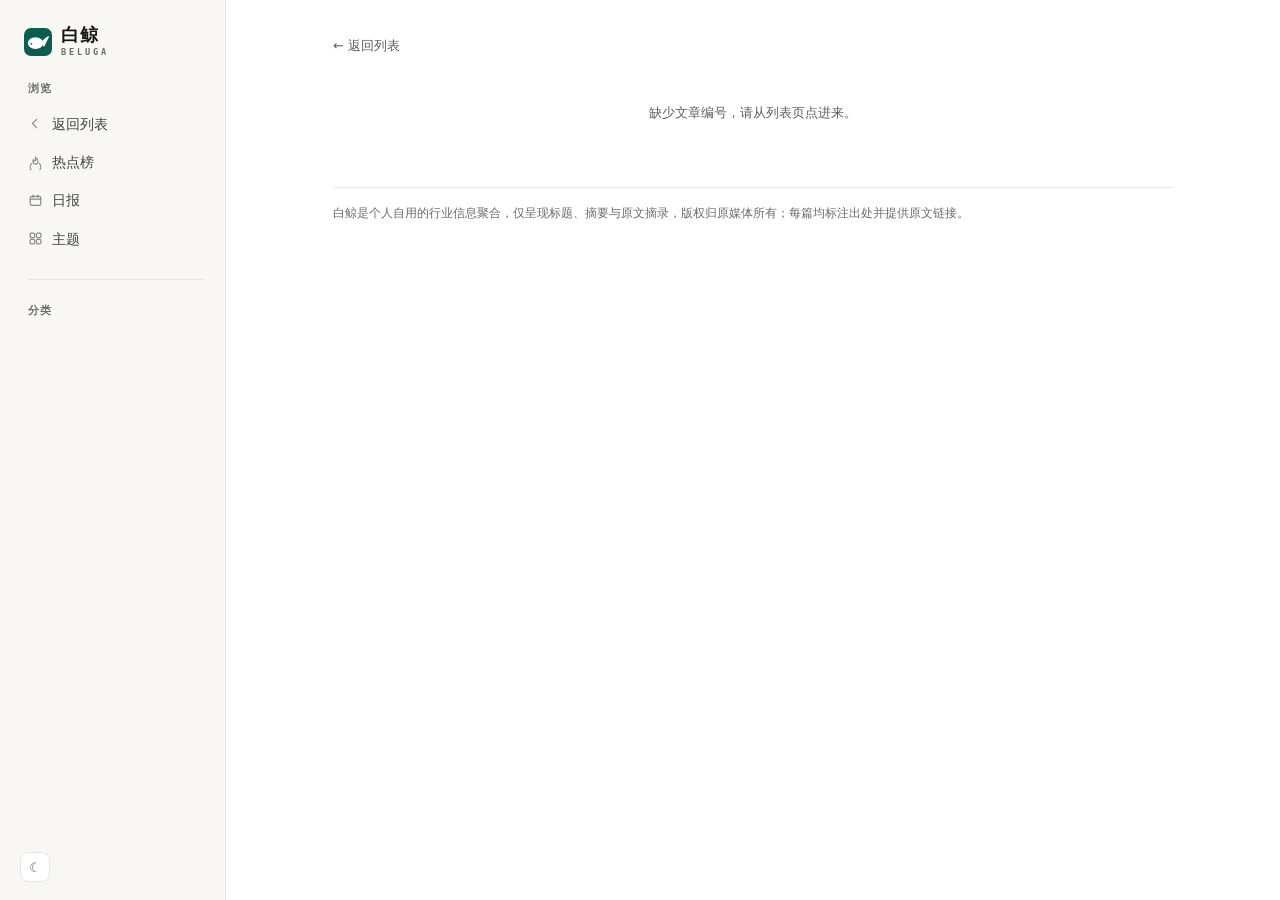
==== article.html @ 9517815a "手机端可读性整修：报头独立成行、正文松一档、修掉假 00:00 - 报头单独一行：logo 30px + 站名 18px、右侧挂定位语与深浅色开关，   整块可点回首页；导航去掉图标后五栏一次排下，不" ====
<!DOCTYPE html>
<html lang="zh-CN">
<head>
<meta charset="utf-8">
<meta name="viewport" content="width=device-width, initial-scale=1">
<meta name="robots" content="noindex, nofollow">
<meta name="color-scheme" content="light dark">
<title>白鲸 · 跨境母婴奶粉情报</title>
<link rel="icon" href="assets/favicon.svg" type="image/svg+xml">
<script>
/* 深色模式必须在样式计算之前定下来。app.js 在 body 末尾才执行，
   放那里会让暗色用户每次刷新都先看一帧白屏。 */
try {
  if (localStorage.getItem("milkradar-theme") === "dark") {
    document.documentElement.dataset.theme = "dark";
  }
} catch (e) {}
</script>
<link rel="stylesheet" href="assets/style.css">
</head>
<body>

<div class="shell">

  <aside class="rail">
    <a class="brand" href="./">
      <img class="mark" src="assets/logo.svg" alt="" width="27" height="27">
      <span class="brand-text">
        <span class="brand-cn">白鲸</span>
        <span class="brand-en">BELUGA</span>
      </span>
      <span class="brand-sub">跨境母婴 · 奶粉情报</span>
    </a>

    <!-- 手机报头右侧的深浅色开关（宽屏下隐藏，桌面用侧栏底部那个） -->
    <button class="icon-btn theme-float" type="button" data-theme-toggle aria-label="切换深浅色" title="切换深浅色">☾</button>

    <div class="rail-group">
      <div class="rail-label">浏览</div>
      <a class="nav-item" href="./">
        <svg viewBox="0 0 20 20" fill="none" stroke="currentColor" stroke-width="1.6" stroke-linecap="round" stroke-linejoin="round"><path d="M11.5 4.5 6 10l5.5 5.5"/></svg>
        返回列表
      </a>
      <a class="nav-item" href="./?view=hot">
        <svg viewBox="0 0 20 20" fill="none" stroke="currentColor" stroke-width="1.6" stroke-linecap="round" stroke-linejoin="round"><path d="M10 2.8s3.4 3 3.4 6a3.4 3.4 0 0 1-6.8 0c0-1.2.5-2.2 1.1-3 0 1.4.7 2.2 1.5 2.2.9 0 1.4-.8 1.4-2 0-1.2-.6-2.4-.6-3.2Z"/><path d="M4.6 11.4a7 7 0 1 0 10.8 0"/></svg>
        热点榜
      </a>
      <a class="nav-item" href="./?view=daily">
        <svg viewBox="0 0 20 20" fill="none" stroke="currentColor" stroke-width="1.6" stroke-linecap="round" stroke-linejoin="round"><rect x="3" y="4.4" width="14" height="12.2" rx="2.2"/><path d="M3 8.2h14M6.8 2.9v2.9M13.2 2.9v2.9"/></svg>
        日报
      </a>
      <a class="nav-item" href="./?view=topics">
        <svg viewBox="0 0 20 20" fill="none" stroke="currentColor" stroke-width="1.6" stroke-linejoin="round"><rect x="2.8" y="2.8" width="6" height="6" rx="1.4"/><rect x="11.2" y="2.8" width="6" height="6" rx="1.4"/><rect x="2.8" y="11.2" width="6" height="6" rx="1.4"/><rect x="11.2" y="11.2" width="6" height="6" rx="1.4"/></svg>
        主题
      </a>
    </div>

    <div class="rail-sep"></div>

    <div class="rail-group">
      <div class="rail-label">分类</div>
      <div class="cat-list" id="cats"></div>
    </div>

    <div class="rail-foot">
      <button class="icon-btn" id="theme-btn" type="button" data-theme-toggle aria-label="切换深浅色" title="切换深浅色">☾</button>
    </div>
  </aside>

  <main class="main">
    <div class="inner">
      <a class="back" href="./">← 返回列表</a>

      <article class="article" id="article" hidden>
        <div class="article-meta" id="a-meta"></div>
        <h1 id="a-title"></h1>
        <p class="article-title-en" id="a-title-en" hidden></p>

        <figure class="hero-img" id="a-hero" hidden>
          <img id="a-hero-img" alt="" referrerpolicy="no-referrer">
          <figcaption id="a-hero-cap"></figcaption>
        </figure>

        <div class="rule"></div>

        <section id="a-ai" hidden>
          <div class="section-label">AI 速览<span class="label-tag" id="a-ai-tag" hidden></span></div>
          <div class="ai-box" id="a-summary"></div>
          <ul class="ai-points" id="a-points" hidden></ul>
        </section>

        <section id="a-body-wrap" hidden>
          <div class="section-label" style="margin-top:26px">原文摘录</div>
          <div class="body-text" id="a-body"></div>
          <p class="body-note" id="a-body-note">以上为原文关键段落摘录，用于快速判断是否值得深读；完整内容请点下方原文按钮。</p>
        </section>

        <section id="a-timeline" hidden>
          <div class="section-label" style="margin-top:26px">事件脉络<span class="label-hint">同一分类的近期进展</span></div>
          <ol class="timeline-list" id="a-timeline-list"></ol>
        </section>

        <section id="a-facts-wrap" hidden>
          <div class="section-label" style="margin-top:26px">原文信息</div>
          <dl class="facts" id="a-facts"></dl>
        </section>

        <div class="rule"></div>

        <div class="origin" id="a-origin-box">
          <div class="origin-text" id="a-origin-text">本站只做聚合与摘要，版权归原媒体所有。</div>
          <a class="btn-primary" id="a-origin" href="#" target="_blank" rel="noopener noreferrer">阅读原文 ↗</a>
        </div>
      </article>

      <p id="status" class="status">正在读取文章…</p>

      <section class="extend" id="related" hidden>
        <div class="section-label">相关阅读</div>
        <div id="related-list"></div>
      </section>

      <section class="extend" id="extend" hidden>
        <div class="section-label" id="extend-label">延伸阅读</div>
        <div class="extend-list" id="extend-list"></div>
      </section>

      <footer class="site-footer">
        <p>白鲸是个人自用的行业信息聚合，仅呈现标题、摘要与原文摘录，版权归原媒体所有；每篇均标注出处并提供原文链接。</p>
      </footer>
    </div>
  </main>
</div>

<script src="assets/feed-data.js"></script>
<script src="assets/article.js"></script>
</body>
</html>
---- assets/style.css ----
/* ============================================================
   白鲸 · BELUGA
   ------------------------------------------------------------
   版式：左侧固定竖栏 + 右侧内容区。内容区自上而下三层——
     状态层（更新时间 / 今日条数 / 信源）
     判断层（一个头条 + 四条要闻，仅精选页）
     记录层（时间脊 + 条目）
   取向：白纸底、无卡片边框、靠留白与字阶做层级，不用阴影堆装饰。
   时间不是装饰，是骨架：左侧 60px 是页边注（日期数字挂在上面，
   每条的时刻挂在每一行），轴心线只提示顺序，同一分钟涌进多条时
   才点一个实心节点——那个点是"事件"，不是圆点阵。
   ============================================================ */

:root {
  --bg: #ffffff;
  --rail: #f8f7f4;
  --surface: #ffffff;
  --surface-2: #f4f2ed;
  --surface-3: #eeece6;
  --ink: #14160f;
  --ink-2: #41453e;
  /* 次级文字也要过 WCAG AA 4.5:1。原来 --muted #83877f 在纸底上只有 3.27、
     --faint #a8aca4 只有 2.06，摘要和时间戳看着"发虚"，是真实的读不清，
     不只是审美问题。这里压深一档，最低 4.72（--faint 在 --surface-2 上）。 */
  --muted: #5c605a;   /* 5.73 : 1 on #f4f2ed */
  --faint: #696d66;   /* 4.72 : 1 on #f4f2ed */
  --line: #e9e6df;
  --line-strong: #d5d1c7;
  --accent: #0e5b4f;
  --accent-ink: #0a463d;
  --accent-soft: #eaf3f0;
  --flag: #b4472f;
  --flag-soft: #fbeeea;
  /* 主题插画的纸底色（与 assets/topic/*.svg 的底色一致），contain 留白靠它衔接 */
  --paper-figure: #f1e8db;

  /* 分类色板：同一明度、同一饱和度区间，逐个看有区分，铺开看是一套。
     用法是「圆点 + 极淡底」，不拿来做大面积填充，否则页面就花了。 */
  --c-brand: #b8873b;      /* 品牌动态 · 琥珀 */
  --c-market: #45597b;     /* 市场数据 · 靛蓝 */
  --c-safety: #b4472f;     /* 质量安全 · 砖红 */
  --c-supply: #6b7c3f;     /* 供应链 · 橄榄 */
  --c-cross: #2f7d7a;      /* 跨境电商 · 青瓷 */
  --c-policy: #6b5b7b;     /* 政策法规 · 紫灰 */
  --c-global: #4a6b8a;     /* 海外动态 · 蓝灰 */
  --c-industry: #7a7f78;   /* 行业动态 · 麻灰 */
  --gold: #b8873b;

  --radius: 12px;
  --radius-sm: 8px;
  --rail-w: 226px;
  /* 840 不是随手挑的：中文摘要 13.5px 时一行约 40 字，超过 40 字眼睛开始漂。
     902px 让每行到了 55 字，读三行就想跳。 */
  --content-w: 840px;
  /* 左侧页边注宽度。日期数字、时刻、轴心线都挂在这一栏里 */
  --gutter: 60px;
  --shadow-sm: 0 1px 2px rgba(20, 22, 15, .05);
  --shadow: 0 1px 2px rgba(20, 22, 15, .05), 0 10px 28px -20px rgba(20, 22, 15, .28);

  --font: "PingFang SC", "Hiragino Sans GB", "Noto Sans SC", "Source Han Sans SC",
    "Microsoft YaHei UI", "Microsoft YaHei", system-ui, -apple-system, "Segoe UI", sans-serif;
  --font-num: ui-monospace, "SF Mono", "JetBrains Mono", Menlo, Consolas, monospace;
}

[data-theme="dark"] {
  --bg: #111413;
  --rail: #141716;
  --surface: #191d1b;
  --surface-2: #1d2220;
  --surface-3: #262b29;
  --ink: #eceee9;
  --ink-2: #c2c6bf;
  --muted: #a3a89f;   /* 7.30 : 1 on #111413，暗底上要更亮才读得清 */
  --faint: #8b908a;   /* 5.44 : 1 on #111413 */
  --line: #2c322f;
  --line-strong: #3f4642;
  --accent: #4fd1b8;
  --accent-ink: #6fe0c9;
  --accent-soft: #16302c;
  --flag: #e0705a;
  --flag-soft: #2e1e1a;
  /* 暗色下统一提亮一档，保持同样的色相识别度 */
  --c-brand: #d9a75f;
  --c-market: #8fa3c2;
  --c-safety: #e0705a;
  --c-supply: #a3b46b;
  --c-cross: #5fb8b2;
  --c-policy: #a294b5;
  --c-global: #7f9cbb;
  --c-industry: #9aa098;
  --gold: #d9a75f;
  --shadow-sm: 0 1px 2px rgba(0, 0, 0, .5);
  --shadow: 0 1px 2px rgba(0, 0, 0, .5), 0 12px 32px -22px rgba(0, 0, 0, .9);
}

* { box-sizing: border-box; }
html { -webkit-text-size-adjust: 100%; scroll-behavior: smooth; }

body {
  margin: 0;
  background: var(--bg);
  color: var(--ink);
  font-family: var(--font);
  font-size: 14px;
  line-height: 1.62;
  -webkit-font-smoothing: antialiased;
}

a { color: inherit; text-decoration: none; }
img, svg { display: block; max-width: 100%; }
button { font: inherit; color: inherit; }
button[hidden], [hidden] { display: none !important; }

::selection { background: var(--accent-soft); }

/* ---------------------------------------------------------- 骨架：左栏 + 内容 */

.shell {
  display: grid;
  grid-template-columns: var(--rail-w) minmax(0, 1fr);
  min-height: 100vh;
}

/* ---------------------------------------------------------- 左栏 */

.rail {
  position: sticky;
  top: 0;
  height: 100vh;
  display: flex;
  flex-direction: column;
  gap: 20px;
  padding: 24px 14px 18px 20px;
  background: var(--rail);
  border-right: 1px solid var(--line);
  overflow-y: auto;
  overscroll-behavior: contain;
}

.rail::-webkit-scrollbar { width: 6px; }
.rail::-webkit-scrollbar-thumb { background: var(--line-strong); border-radius: 3px; }

.brand {
  display: flex;
  align-items: center;
  gap: 9px;
  padding: 2px 4px 2px;
}
.brand .mark { width: 28px; height: 28px; flex: none; }
.brand-text { display: flex; flex-direction: column; line-height: 1.1; min-width: 0; }
/* 中文名用字距 + 字重做区分度，英文名压到极小、字距拉到很大，
   两行一粗一细、一密一疏，比单纯放大字号更像一个标识 */
.brand-cn {
  font-size: 17.5px;
  font-weight: 800;
  letter-spacing: .055em;
  color: var(--ink);
}
.brand-en {
  margin-top: 3px;
  font-size: 8.5px;
  font-weight: 600;
  letter-spacing: .34em;
  text-transform: uppercase;
  color: var(--faint);
  font-family: var(--font-num);
}
/* 只在手机报头上出现的一行定位语，桌面侧栏太窄放不下 */
.brand-sub { display: none; }

.rail-group { display: flex; flex-direction: column; gap: 2px; }
.rail-label {
  font-size: 10.5px;
  letter-spacing: .14em;
  color: var(--faint);
  padding: 0 8px 7px;
  font-weight: 600;
  text-transform: uppercase;
}

/* 导航：选中态不再用"白底盒子 + 阴影"（那是在侧栏里又画了一张卡片），
   改成左侧 2px 主色条 + 文字加深 —— 它长在栏上，不是浮在栏上。 */
.nav-item {
  position: relative;
  display: flex;
  align-items: center;
  gap: 9px;
  padding: 7px 8px;
  border-radius: 7px;
  color: var(--ink-2);
  font-size: 13.8px;
  border: 0;
  cursor: pointer;
  background: none;
  text-align: left;
  width: 100%;
  transition: background .13s, color .13s;
}
.nav-item svg { width: 15px; height: 15px; flex: none; opacity: .6; }
.nav-item:hover { background: var(--surface-3); color: var(--ink); }
.nav-item[aria-current="true"] { background: var(--surface-3); color: var(--ink); font-weight: 600; }
.nav-item[aria-current="true"] svg { opacity: 1; color: var(--accent); }
.nav-item[aria-current="true"]::before {
  content: "";
  position: absolute;
  left: -20px;
  top: 9px;
  bottom: 9px;
  width: 2px;
  border-radius: 2px;
  background: var(--accent);
}
.nav-item .n {
  margin-left: auto;
  font-size: 11px;
  color: var(--faint);
  font-family: var(--font-num);
}

.rail-sep { height: 1px; background: var(--line); margin: 2px 8px; }

/* 分类：名字 + 计数 + 一条按占比伸缩的细条。
   八个数字没有共同量纲，读完不知道今天哪类变多；细条把同一个总数画了八次，
   扫一眼就能看出重心。 */
.cat-list { display: flex; flex-direction: column; gap: 3px; }
.cat-item {
  position: relative;
  display: grid;
  grid-template-columns: minmax(0, 1fr) auto;
  align-items: center;
  padding: 5px 8px 6px;
  border-radius: 6px;
  font-size: 13px;
  color: var(--ink-2);
  background: none;
  border: 0;
  cursor: pointer;
  text-align: left;
  width: 100%;
  transition: background .13s, color .13s;
}
.cat-item:hover { background: var(--surface-3); color: var(--ink); }
.cat-item[aria-current="true"] { color: var(--ink); font-weight: 600; background: var(--surface-2); }
.cat-item[aria-current="true"]::before {
  content: "";
  position: absolute;
  left: 0;
  top: 6px;
  bottom: 6px;
  width: 2px;
  border-radius: 2px;
  background: var(--dot, var(--accent));
}

.cat-row { display: flex; align-items: center; gap: 7px; min-width: 0; }
.cat-dot {
  width: 5px;
  height: 5px;
  border-radius: 50%;
  flex: none;
  background: var(--dot, var(--line-strong));
  opacity: .85;
}
.cat-item .n {
  font-size: 11px;
  color: var(--faint);
  font-family: var(--font-num);
  padding-left: 8px;
}
.cat-bar {
  grid-column: 1 / -1;
  height: 2px;
  margin-top: 5px;
  background: var(--surface-3);
  border-radius: 2px;
  overflow: hidden;
}
.cat-bar i {
  display: block;
  height: 100%;
  background: var(--dot, var(--accent));
  opacity: .62;
  border-radius: 2px;
}

/* 每个分类一个色：八条规则比在 JS 里写内联样式更好维护，
   也保证"同一个分类在主列表、侧栏、标签处永远是同一个颜色" */
.cat-item[data-tag="品牌动态"] { --dot: var(--c-brand); }
.cat-item[data-tag="市场数据"] { --dot: var(--c-market); }
.cat-item[data-tag="质量安全"] { --dot: var(--c-safety); }
.cat-item[data-tag="供应链"]   { --dot: var(--c-supply); }
.cat-item[data-tag="跨境电商"] { --dot: var(--c-cross); }
.cat-item[data-tag="政策法规"] { --dot: var(--c-policy); }
.cat-item[data-tag="海外动态"] { --dot: var(--c-global); }
.cat-item[data-tag="行业动态"] { --dot: var(--c-industry); }

.rail-foot { margin-top: auto; display: flex; flex-direction: column; gap: 8px; padding-top: 12px; }
.rail-stat {
  font-size: 11.5px;
  color: var(--faint);
  line-height: 1.7;
  padding: 0 8px;
}
.rail-stat b { color: var(--ink-2); font-weight: 600; font-family: var(--font-num); }

.icon-btn {
  width: 30px;
  height: 30px;
  display: grid;
  place-items: center;
  border-radius: 8px;
  border: 1px solid var(--line);
  background: var(--surface);
  color: var(--muted);
  cursor: pointer;
  font-size: 13px;
  line-height: 1;
}
.icon-btn:hover { color: var(--ink); border-color: var(--line-strong); }

/* ---------------------------------------------------------- 内容区 */

.main { min-width: 0; padding: 34px 44px 70px; }
.inner { max-width: var(--content-w); margin: 0 auto; }

/* ---------------------------------------------------------- 第一层 · 状态 */

.hd {
  display: flex;
  align-items: flex-end;
  gap: 20px;
  padding-bottom: 18px;
  border-bottom: 1px solid var(--line);
}
.hd-main { min-width: 0; }
.h1 { margin: 0; font-size: 30px; font-weight: 700; letter-spacing: -.01em; line-height: 1.15; }

/* 页头那行小字。原来这里是"跨境奶粉的每一次变动，都在这里"——
   一句口号占了最贵的位置，却没说任何事实。现在是三个可核对的数据。 */
.hd-s {
  margin: 7px 0 0;
  font-size: 12px;
  color: var(--muted);
  display: flex;
  align-items: center;
  gap: 7px;
  flex-wrap: wrap;
}
.hd-s .d { opacity: .4; }
.hd-s .warn { color: var(--flag); }
/* 这个点是"数据在走"，不是报警。用主色，红色留给真正需要警觉的数字 */
.live {
  width: 6px;
  height: 6px;
  border-radius: 50%;
  background: var(--accent);
  flex: none;
  box-shadow: 0 0 0 3px var(--accent-soft);
}

.searchbox {
  margin-left: auto;
  display: flex;
  align-items: center;
  gap: 7px;
  height: 34px;
  padding: 0 11px;
  width: 236px;
  background: var(--surface-2);
  border: 1px solid transparent;
  border-radius: 8px;
  color: var(--muted);
  flex: none;
}
.searchbox:focus-within { background: var(--surface); border-color: var(--line-strong); }
.searchbox svg { width: 15px; height: 15px; flex: none; }
.searchbox input {
  border: 0;
  outline: 0;
  background: none;
  color: var(--ink);
  font-size: 13px;
  width: 100%;
  min-width: 0;
  padding: 0;
}
.searchbox input::placeholder { color: var(--faint); }

/* 四个数：第一屏要回答"今天量多不多、有没有事"，
   这四个数比一句口号有用得多 */
.stats {
  display: grid;
  grid-template-columns: repeat(4, 1fr);
  padding: 16px 0 14px;
  border-bottom: 1px solid var(--line);
}
.st { padding-left: 16px; border-left: 1px solid var(--line); }
.st:first-child { padding-left: 0; border-left: 0; }
.st b {
  display: block;
  font-family: var(--font-num);
  font-size: 23px;
  font-weight: 600;
  letter-spacing: -.02em;
  line-height: 1.1;
}
.st em {
  display: block;
  margin-top: 3px;
  font-style: normal;
  font-size: 11px;
  color: var(--faint);
  letter-spacing: .02em;
}
.st--warn b { color: var(--flag); }

/* ---------------------------------------------------------- 第二层 · 判断 */

.board { margin-top: 26px; }

/* 头条是纯排版：不配图。抓来的图里海报和栏目封面太多，一旦挑错，
   最显眼的位置就成了一块跟全站灰绿纸色打架的彩色牌子。
   没有图，标题就得自己扛住版面——所以它比下面所有标题都大一档。 */
.lead {
  background: var(--surface-2);
  border-radius: var(--radius);
  padding: 26px 28px;
}
/* 暗色下纸块和背景只差几个明度，全靠一条顶部内高光把它托起来，
   否则整块会像浮着的灰雾 */
[data-theme="dark"] .lead { box-shadow: inset 0 1px 0 rgba(255, 255, 255, .055); }
.lead-txt { min-width: 0; }

.kick {
  display: flex;
  align-items: center;
  gap: 6px;
  font-family: var(--font-num);
  font-size: 10.5px;
  letter-spacing: .16em;
  color: var(--accent-ink);
  font-weight: 600;
}
.kick::before { content: ""; width: 14px; height: 1px; background: var(--accent); }

.lead h2 {
  margin: 11px 0 0;
  font-size: 26px;
  line-height: 1.38;
  font-weight: 700;
  letter-spacing: -.01em;
}
.lead h2 a:hover { color: var(--accent-ink); }
.lead p { margin: 10px 0 0; font-size: 13.5px; line-height: 1.75; color: var(--ink-2); }
.lead ul {
  margin: 12px 0 0;
  padding: 0;
  list-style: none;
  display: flex;
  flex-direction: column;
  gap: 5px;
}
.lead li {
  position: relative;
  padding-left: 13px;
  font-size: 12.8px;
  line-height: 1.6;
  color: var(--ink-2);
}
.lead li::before {
  content: "";
  position: absolute;
  left: 1px;
  top: 8px;
  width: 4px;
  height: 4px;
  border-radius: 50%;
  background: var(--accent);
  opacity: .7;
}
.lead-f {
  margin-top: 14px;
  font-size: 11.5px;
  color: var(--faint);
  display: flex;
  gap: 7px;
  align-items: center;
  flex-wrap: wrap;
}
.lead-f .d { opacity: .45; }

/* 四条要闻：一行一条，带 01–04 编号。它们比记录层"重"，
   重的方式不是加框，是把字号、留白、行距拉开 */
.briefs { margin: 0; padding: 0; list-style: none; }
.br {
  display: flex;
  align-items: flex-start;
  gap: 14px;
  padding: 13px 2px;
  border-bottom: 1px solid var(--line);
}
.br-x { min-width: 0; flex: 1; }
.br .no {
  width: 20px;
  flex: none;
  font-family: var(--font-num);
  font-size: 11.5px;
  color: var(--faint);
  padding-top: 3px;
}
.br h3 { margin: 0; font-size: 15px; font-weight: 600; line-height: 1.5; }
.br h3 a:hover { color: var(--accent-ink); }
.br .bm {
  margin-top: 4px;
  font-size: 11.5px;
  color: var(--faint);
  display: flex;
  gap: 7px;
  align-items: center;
  flex-wrap: wrap;
}
.br .bm .d { opacity: .45; }
.br .ht {
  margin-left: auto;
  flex: none;
  font-family: var(--font-num);
  font-size: 11.5px;
  color: var(--muted);
  padding-top: 3px;
}

/* ---------------------------------------------------------- 第三层 · 记录 */

/* 章节头：日期数字挂在左侧页边注上。
   原来"10 月 26 日"整串在右边、左栏空着，才出现 74px 的错位；
   现在左栏从上到下没有空白，那 60px 就成了"悬挂缩进"，不再是对不齐。 */
.day {
  display: grid;
  grid-template-columns: var(--gutter) minmax(0, 1fr);
  align-items: end;
  margin: 44px 0 4px;
}
.day:first-child { margin-top: 30px; }

.day-n { text-align: right; padding-right: 15px; line-height: 1; }
.day-n em {
  display: block;
  font-style: normal;
  font-size: 10px;
  letter-spacing: .1em;
  color: var(--faint);
  margin-bottom: 4px;
}
.day-n b {
  font-family: var(--font-num);
  font-size: 25px;
  font-weight: 600;
  letter-spacing: -.03em;
}
.day-t { display: flex; align-items: baseline; gap: 9px; padding: 0 0 3px 18px; min-width: 0; }
.day-t b { font-size: 14.5px; font-weight: 700; letter-spacing: -.01em; }
.day-t span {
  font-size: 11.5px;
  color: var(--faint);
  font-family: var(--font-num);
  white-space: nowrap;
}
/* 细线从文字拉到版心右边缘，章节头才有"章"的感觉 */
.day-t::after {
  content: "";
  flex: 1;
  height: 1px;
  margin-left: 4px;
  align-self: center;
  background: linear-gradient(90deg, var(--line-strong), var(--line) 50%, transparent);
}

.it { display: grid; grid-template-columns: var(--gutter) minmax(0, 1fr); position: relative; }
/* 轴心线：一条 1px，只提示顺序。不画每行的空心圆点——
   300 条动态配 300 个点，每个点都没有语义，就只剩噪声 */
.it::before {
  content: "";
  position: absolute;
  left: calc(var(--gutter) - 1px);
  top: 0;
  bottom: 0;
  width: 1px;
  background: var(--line-strong);
  opacity: .5;
}
.it:last-child::before { bottom: auto; height: 34px; }

.it-t {
  position: relative;
  text-align: right;
  padding: 19px 15px 0 0;
  font-family: var(--font-num);
  font-size: 12.5px;
  color: var(--muted);
  font-variant-numeric: tabular-nums;
  letter-spacing: -.02em;
}
.it-t small { display: block; font-size: 9.5px; color: var(--faint); letter-spacing: 0; margin-top: 1px; }

/* 同一分钟 ≥2 条：脊上出现一个实心节点。
   它表示"这一刻涌进来一批"，是时间轴上唯一有情报价值的位置 */
.it--batch::after {
  content: "";
  position: absolute;
  left: calc(var(--gutter) - 5px);
  top: 24px;
  width: 7px;
  height: 7px;
  border-radius: 50%;
  background: var(--accent);
  box-shadow: 0 0 0 3px var(--bg);
}
/* 同一批的后继条目：时刻留空、行距收紧，读者自然读成"同一时刻的一组" */
.it--in .it-b { padding-top: 2px; }

.it-b { padding: 16px 0 16px 18px; border-bottom: 1px solid var(--line); }
.it:last-child .it-b { border-bottom: 0; }

.it-h { display: flex; align-items: flex-start; gap: 18px; }
.it-x { min-width: 0; flex: 1; }

.it-m {
  display: flex;
  align-items: center;
  gap: 7px;
  font-size: 11.5px;
  color: var(--faint);
  margin-bottom: 6px;
  min-width: 0;
}
.it-m .src { overflow: hidden; text-overflow: ellipsis; white-space: nowrap; }

.it h3 { margin: 0; font-size: 16.5px; font-weight: 600; line-height: 1.45; letter-spacing: -.005em; }
/* 无图行标题再大一档，让它不至于因为旁边没图而显得单薄 */
.it--txt h3 { font-size: 17.5px; }
.it:hover h3 a { color: var(--accent-ink); }

.it-s {
  margin: 7px 0 0;
  font-size: 13.5px;
  line-height: 1.72;
  color: var(--ink-2);
  max-width: 68ch;
  display: -webkit-box;
  -webkit-line-clamp: 2;
  -webkit-box-orient: vertical;
  overflow: hidden;
}

/* 分类标签：去掉底色，只留一个 5px 圆点 + 灰字。
   彩色元素一屏只允许出现这么多次，多了视线就被平均分配 */
.tag {
  display: inline-flex;
  align-items: center;
  gap: 5px;
  font-size: 11.5px;
  font-weight: 600;
  color: var(--muted);
  white-space: nowrap;
  flex: none;
}
.tag::before {
  content: "";
  width: 5px;
  height: 5px;
  border-radius: 50%;
  background: var(--c, var(--line-strong));
}
.tag[data-tag="品牌动态"] { --c: var(--c-brand); }
.tag[data-tag="市场数据"] { --c: var(--c-market); }
.tag[data-tag="质量安全"] { --c: var(--c-safety); }
.tag[data-tag="供应链"]   { --c: var(--c-supply); }
.tag[data-tag="跨境电商"] { --c: var(--c-cross); }
.tag[data-tag="政策法规"] { --c: var(--c-policy); }
.tag[data-tag="海外动态"] { --c: var(--c-global); }
.tag[data-tag="行业动态"] { --c: var(--c-industry); }

/* 全站只有"质量安全"保留底色。风险必须第一眼被看到，
   这一条不是审美选择，是功能 */
.tag[data-c="warn"] {
  background: var(--flag-soft);
  color: var(--flag);
  height: 18px;
  padding: 0 6px;
  border-radius: 4px;
}
.tag[data-c="warn"]::before { background: var(--flag); }

/* 缩略图 */
.thumb {
  width: 88px;
  height: 64px;
  flex: none;
  border-radius: 6px;
  overflow: hidden;
  background: var(--surface-2);
  outline: 1px solid rgba(20, 22, 15, .07);
}
.thumb img {
  width: 100%;
  height: 100%;
  object-fit: cover;
  filter: saturate(.86) contrast(1.02);
}
.thumb.is-broken { display: none; }

/* ---------------------------------------------------------- 渲染工具 / 延伸阅读卡 */
/* .card 只服务详情页的"延伸阅读"。列表侧已经不用它了——
   一屏 300 张带边框的卡片，排下来像一张网格纸，撑不出层级。 */

.card {
  position: relative;
  display: block;
  background: var(--surface);
  border: 1px solid var(--line);
  border-radius: var(--radius);
  padding: 13px 15px;
  transition: border-color .13s, box-shadow .13s;
}
.card:hover { border-color: var(--line-strong); box-shadow: var(--shadow); }

.card-body { display: flex; gap: 14px; align-items: flex-start; }
.card-main { min-width: 0; flex: 1; }

.card-top {
  display: flex;
  align-items: center;
  gap: 7px;
  margin-bottom: 5px;
  font-size: 11.5px;
  color: var(--muted);
  min-width: 0;
}
.card-tag {
  display: inline-flex;
  align-items: center;
  height: 18px;
  padding: 0 6px;
  border-radius: 5px;
  background: var(--accent-soft);
  color: var(--accent-ink);
  font-size: 11px;
  font-weight: 600;
  flex: none;
}

/* 详情页：主分类实色，辅分类描边。
   一条稿常同时挂"质量安全 + 政策法规"，两个都做淡底小字，读者分不出
   它到底归在哪个栏目；实色只给主分类，层级一眼就能看出来。 */
.card-tag.card-tag--main {
  background: var(--cat, var(--accent));
  color: #fff;
  border: 1px solid transparent;
}
.card-tag--main[data-tag="品牌动态"] { --cat: var(--c-brand); }
.card-tag--main[data-tag="市场数据"] { --cat: var(--c-market); }
.card-tag--main[data-tag="质量安全"] { --cat: var(--c-safety); }
.card-tag--main[data-tag="供应链"]   { --cat: var(--c-supply); }
.card-tag--main[data-tag="跨境电商"] { --cat: var(--c-cross); }
.card-tag--main[data-tag="政策法规"] { --cat: var(--c-policy); }
.card-tag--main[data-tag="海外动态"] { --cat: var(--c-global); }
.card-tag--main[data-tag="行业动态"] { --cat: var(--c-industry); }

.card-tag.card-tag--sub {
  background: transparent;
  color: var(--muted);
  border: 1px solid var(--line-strong);
  font-weight: 500;
}
.card-source { overflow: hidden; text-overflow: ellipsis; white-space: nowrap; }
.card-sep { opacity: .45; }

.card h2 { margin: 0; font-size: 15.5px; font-weight: 600; line-height: 1.5; letter-spacing: -.005em; }
.card:hover h2 { color: var(--accent-ink); }
.card-summary {
  margin: 6px 0 0;
  font-size: 13.4px;
  color: var(--ink-2);
  line-height: 1.62;
  display: -webkit-box;
  -webkit-line-clamp: 3;
  -webkit-box-orient: vertical;
  overflow: hidden;
}

/* 延伸阅读卡 hover 时左侧浮起一条分类色细线。
   :has 选中卡片自带的第一个标签，颜色自然跟着分类走 */
.card::before {
  content: "";
  position: absolute;
  left: -1px;
  top: 14px;
  bottom: 14px;
  width: 2px;
  border-radius: 2px;
  background: var(--accent);
  opacity: 0;
  transition: opacity .16s ease;
}
.card:hover::before { opacity: .55; }
.card:has(.card-tag[data-tag="品牌动态"])::before { background: var(--c-brand); }
.card:has(.card-tag[data-tag="市场数据"])::before { background: var(--c-market); }
.card:has(.card-tag[data-tag="质量安全"])::before { background: var(--c-safety); }
.card:has(.card-tag[data-tag="供应链"])::before   { background: var(--c-supply); }
.card:has(.card-tag[data-tag="跨境电商"])::before { background: var(--c-cross); }
.card:has(.card-tag[data-tag="政策法规"])::before { background: var(--c-policy); }
.card:has(.card-tag[data-tag="海外动态"])::before { background: var(--c-global); }
.card:has(.card-tag[data-tag="行业动态"])::before { background: var(--c-industry); }

/* ---------------------------------------------------------- 热点榜 */

.ranklist { display: flex; flex-direction: column; }
.rank-item {
  display: flex;
  align-items: flex-start;
  gap: 11px;
  padding: 11px 4px;
  border-bottom: 1px solid var(--line);
}
.rank-item:hover .rank-t { color: var(--accent-ink); }
.rank-n {
  width: 27px;
  flex: none;
  font-family: var(--font-num);
  font-size: 16px;
  line-height: 1.38;
  font-weight: 700;
  color: var(--faint);
  padding-top: 1px;
}
.rank-item:nth-child(-n+4) .rank-n { color: var(--flag); }
.rank-main { min-width: 0; flex: 1; }
.rank-t { font-size: 14.2px; font-weight: 500; line-height: 1.55; }
.rank-meta {
  margin-top: 3px;
  font-size: 11.5px;
  color: var(--faint);
  display: flex;
  gap: 7px;
  flex-wrap: wrap;
}
.rank-heat {
  width: 56px;
  flex: none;
  text-align: right;
  font-family: var(--font-num);
  font-size: 12px;
  color: var(--ink-2);
  /* 热度是 2~3 位数，等宽数字才能右对齐成一列 */
  font-variant-numeric: tabular-nums;
}

/* ---------------------------------------------------------- 日报 */

.daily {
  border: 1px solid var(--line);
  border-radius: var(--radius);
  background: var(--surface);
  margin-bottom: 16px;
  overflow: hidden;
}
.daily-head {
  display: flex;
  align-items: center;
  gap: 10px;
  padding: 14px 16px 12px;
  border-bottom: 1px solid var(--line);
}
.daily-date { font-size: 16px; font-weight: 700; }
.daily-week { font-size: 12px; color: var(--faint); }
.daily-cnt { margin-left: auto; font-size: 12px; color: var(--muted); font-family: var(--font-num); }
.daily-body { padding: 13px 16px 16px; }
.daily-kw { display: flex; flex-wrap: wrap; gap: 6px; margin-bottom: 12px; }
.kw {
  font-size: 12px;
  padding: 3px 8px;
  border-radius: 6px;
  background: var(--surface-2);
  color: var(--ink-2);
}
.kw b { color: var(--accent-ink); font-family: var(--font-num); font-weight: 600; margin-left: 4px; }
.daily-cat { display: flex; gap: 12px; flex-wrap: wrap; margin-bottom: 12px; font-size: 12.5px; color: var(--muted); }
.daily-cat span b { color: var(--ink); font-family: var(--font-num); }
.daily-list { margin: 0; padding: 0; list-style: none; display: flex; flex-direction: column; gap: 7px; }
.daily-list li { display: flex; gap: 8px; font-size: 13.4px; line-height: 1.55; }
.daily-list li .at {
  flex: none;
  font-family: var(--font-num);
  font-size: 11.5px;
  color: var(--faint);
  padding-top: 2px;
}
.daily-list li a:hover { color: var(--accent); }
.daily-more { margin-top: 11px; font-size: 12.5px; }
.daily-more a { color: var(--muted); }
.daily-more a:hover { color: var(--accent); }

/* 日报里的分类分布：用分类色标记，比一排灰色文字更容易扫读 */
.daily-cat span[data-tag] { position: relative; padding-left: 9px; }
.daily-cat span[data-tag]::before {
  content: "";
  position: absolute;
  left: 0;
  top: 50%;
  transform: translateY(-50%);
  width: 4px;
  height: 4px;
  border-radius: 50%;
  background: var(--dot, var(--line-strong));
}
.daily-cat span[data-tag="品牌动态"] { --dot: var(--c-brand); }
.daily-cat span[data-tag="市场数据"] { --dot: var(--c-market); }
.daily-cat span[data-tag="质量安全"] { --dot: var(--c-safety); }
.daily-cat span[data-tag="供应链"]   { --dot: var(--c-supply); }
.daily-cat span[data-tag="跨境电商"] { --dot: var(--c-cross); }
.daily-cat span[data-tag="政策法规"] { --dot: var(--c-policy); }
.daily-cat span[data-tag="海外动态"] { --dot: var(--c-global); }
.daily-cat span[data-tag="行业动态"] { --dot: var(--c-industry); }

/* ---------------------------------------------------------- 主题网格 */

.topic-grid {
  display: grid;
  grid-template-columns: repeat(auto-fill, minmax(268px, 1fr));
  gap: 13px;
}
.topic {
  border: 1px solid var(--line);
  border-radius: var(--radius);
  background: var(--surface);
  padding: 14px 15px;
  display: flex;
  flex-direction: column;
  gap: 9px;
  transition: border-color .13s, box-shadow .13s;
}
.topic:hover { border-color: var(--line-strong); box-shadow: var(--shadow); }
.topic-head { display: flex; align-items: baseline; gap: 8px; }
.topic-name { font-size: 15px; font-weight: 700; }
.topic-n { font-size: 11.5px; color: var(--faint); font-family: var(--font-num); }
.topic-go { margin-left: auto; font-size: 11.5px; color: var(--muted); }
.topic ul { margin: 0; padding: 0; list-style: none; display: flex; flex-direction: column; gap: 6px; }
.topic li { font-size: 12.9px; color: var(--ink-2); line-height: 1.5; display: flex; gap: 6px; }
.topic li::before { content: "·"; color: var(--faint); flex: none; }
.topic li:hover { color: var(--ink); }
.topic .topic-desc { font-size: 12px; color: var(--faint); line-height: 1.5; }

/* ---------------------------------------------------------- 状态 / 页脚 */

.status { color: var(--muted); font-size: 12.5px; padding: 18px 0; text-align: center; }
.status code {
  background: var(--surface-2);
  padding: 1px 5px;
  border-radius: 4px;
  font-family: var(--font-num);
  font-size: 12px;
}

.skeleton {
  height: 92px;
  border-radius: var(--radius-sm);
  background: linear-gradient(90deg, var(--surface-2) 25%, var(--surface-3) 37%, var(--surface-2) 63%);
  background-size: 400% 100%;
  animation: shimmer 1.3s ease infinite;
  margin-bottom: 10px;
}
@keyframes shimmer {
  0% { background-position: 100% 50%; }
  100% { background-position: 0 50%; }
}

.more-btn[hidden] { display: none; }
.more-btn {
  display: block;
  width: 100%;
  margin: 22px 0 6px;
  padding: 10px;
  border: 1px solid var(--line);
  border-radius: 8px;
  background: var(--surface);
  color: var(--muted);
  font-size: 13px;
  cursor: pointer;
}
.more-btn:hover { border-color: var(--line-strong); color: var(--ink); }

.site-footer {
  margin-top: 46px;
  padding-top: 16px;
  border-top: 1px solid var(--line);
  color: var(--faint);
  font-size: 11.5px;
  line-height: 1.7;
}
.site-footer p { margin: 0 0 5px; }
.foot-meta { font-family: var(--font-num); font-size: 11px; }

/* ---------------------------------------------------------- 详情页 */

.back {
  display: inline-flex;
  align-items: center;
  gap: 5px;
  font-size: 12.8px;
  color: var(--muted);
  margin-bottom: 16px;
}
.back:hover { color: var(--accent); }

.article { max-width: 728px; }
.article-meta {
  display: flex;
  align-items: center;
  gap: 8px;
  font-size: 12px;
  color: var(--muted);
  flex-wrap: wrap;
  margin-bottom: 11px;
}
.article h1 {
  margin: 0;
  font-size: clamp(23px, 3.1vw, 31px);
  line-height: 1.36;
  letter-spacing: -.015em;
  font-weight: 700;
}
.article-title-en {
  margin: 9px 0 0;
  font-size: 13px;
  color: var(--muted);
  line-height: 1.5;
}

.hero-img {
  margin: 18px 0 0;
  border-radius: var(--radius);
  overflow: hidden;
  border: 1px solid var(--line);
  background: var(--surface-2);
}
.hero-img img { width: 100%; max-height: 380px; object-fit: cover; }
.hero-img figcaption { padding: 7px 10px; font-size: 11.5px; color: var(--faint); border-top: 1px solid var(--line); }

/* 分隔线向右渐隐，比一根等号似的实线更像排版线 */
.rule {
  height: 1px;
  margin: 22px 0;
  background: linear-gradient(90deg, var(--line-strong), var(--line) 42%, transparent);
}

.section-label {
  font-size: 11.5px;
  letter-spacing: .11em;
  color: var(--faint);
  font-weight: 700;
  margin-bottom: 9px;
}

/* 详情页区块之间加一道"实分隔"：原来只靠 .section-label 上的 margin-top，
   长页里 AI 速览、原文摘录、事件脉络、原文信息四块黏在一起，
   滚动时看不出这是一段新内容。用一根细线 + 更大的上间距划开，
   不动字号字重，读起来还是同一篇文章。 */
.article > section + section { margin-top: 30px; }
.article > section + section::before {
  content: "";
  display: block;
  height: 1px;
  background: var(--line);
  margin: 0 0 22px;
}
/* 上面那条分隔已经负责间距，清掉各区块内联的 margin-top */
.article > section + section > .section-label[style] { margin-top: 0 !important; }

.ai-box {
  font-size: 15px;
  line-height: 1.78;
  color: var(--ink);
  background: var(--accent-soft);
  border-left: 3px solid var(--accent);
  border-radius: 0 10px 10px 0;
  padding: 14px 16px;
}
.ai-points { margin: 12px 0 0; padding: 0; list-style: none; display: flex; flex-direction: column; gap: 7px; }
.ai-points li {
  font-size: 14px;
  line-height: 1.6;
  color: var(--ink-2);
  padding-left: 17px;
  position: relative;
}
.ai-points li::before {
  content: "";
  position: absolute;
  left: 3px;
  top: 9px;
  width: 5px;
  height: 5px;
  border-radius: 50%;
  border: 1.5px solid var(--accent);
}

/* 正文：中文长文最怕"糊成一片"。行距 1.88、段距跟着字号走（em 而不是 px），
   这样换字号不会把节奏打乱；字距加一点点，中文小块字才不挤。 */
.body-text { font-size: 15.5px; line-height: 1.88; color: var(--ink-2); letter-spacing: .012em; }
.body-text p { margin: 0 0 1.08em; }
/* 第一段是"读不读下去"的分水岭：提一档字号、颜色压到正文色，
   后面段落维持原样，形成落差但不靠加粗（中文加粗容易糊） */
.body-text p:first-child { color: var(--ink); font-size: 16.4px; line-height: 1.82; }
.body-note { margin: 14px 0 0; font-size: 12px; color: var(--faint); line-height: 1.6; }

.origin {
  display: flex;
  align-items: center;
  gap: 14px;
  padding: 14px 16px;
  border: 1px solid var(--line);
  border-radius: var(--radius);
  background: var(--surface-2);
}
.origin-text { font-size: 12.4px; color: var(--muted); line-height: 1.6; }
.btn-primary {
  flex: none;
  margin-left: auto;
  display: inline-flex;
  align-items: center;
  gap: 5px;
  height: 34px;
  padding: 0 15px;
  border-radius: 8px;
  background: var(--accent);
  color: #fff;
  font-size: 13px;
  font-weight: 600;
  white-space: nowrap;
}
.btn-primary:hover { background: var(--accent-ink); }
[data-theme="dark"] .btn-primary { color: #07120f; }

/* 原文信息表 */
.facts {
  display: grid;
  grid-template-columns: repeat(auto-fit, minmax(150px, 1fr));
  gap: 1px;
  background: var(--line);
  border: 1px solid var(--line);
  border-radius: 10px;
  overflow: hidden;
}
.fact { background: var(--surface); padding: 10px 12px; }
.fact dt { font-size: 11px; color: var(--faint); margin-bottom: 2px; }
.fact dd { margin: 0; font-size: 12.8px; color: var(--ink-2); }

/* 延伸阅读 */
.extend { margin-top: 30px; }
.extend-list { display: flex; flex-direction: column; }
.extend-item {
  display: flex;
  gap: 10px;
  padding: 9px 0;
  border-bottom: 1px solid var(--line);
  font-size: 13.6px;
  line-height: 1.5;
}
.extend-item:hover { color: var(--accent-ink); }
.extend-item .x-src {
  flex: none;
  width: 76px;
  font-size: 11.5px;
  color: var(--faint);
  overflow: hidden;
  text-overflow: ellipsis;
  white-space: nowrap;
}
.extend-item .x-t { min-width: 0; flex: 1; }
.extend-item .x-t small { display: block; color: var(--faint); font-size: 11.5px; margin-top: 2px; }

/* 详情页：AI 归纳标注 / 事件脉络 */

.label-tag {
  display: inline-block;
  margin-left: 8px;
  padding: 1px 7px;
  border-radius: 999px;
  font-size: 10.5px;
  font-weight: 700;
  letter-spacing: .04em;
  color: var(--accent-ink);
  background: var(--accent-soft);
  vertical-align: 1px;
}

.label-hint {
  margin-left: 8px;
  font-size: 11px;
  font-weight: 500;
  letter-spacing: 0;
  color: var(--faint);
}

/* 原文抓不到时的说明：不是报错，是"这条只能给你这些"，语气要平 */
.body-note--muted {
  margin-top: 12px;
  padding: 12px 15px;
  border-left: 2px solid var(--line-strong);
  border-radius: 0 var(--radius-sm) var(--radius-sm) 0;
  background: var(--surface-2);
  color: var(--muted);
  line-height: 1.7;
}

.timeline-list {
  list-style: none;
  margin: 0;
  padding: 0 0 0 4px;
  border-left: 1px solid var(--line);
}

.tl-item {
  position: relative;
  display: grid;
  grid-template-columns: 64px minmax(0, 1fr);
  gap: 1px 12px;
  padding: 9px 0 9px 16px;
}

.tl-item::before {
  content: "";
  position: absolute;
  left: -3.5px;
  top: 15px;
  width: 6px;
  height: 6px;
  border-radius: 50%;
  background: var(--line-strong);
}

.tl-date {
  padding-top: 2px;
  font-size: 11.5px;
  color: var(--faint);
  font-variant-numeric: tabular-nums;
}

.tl-title {
  font-size: 14px;
  line-height: 1.55;
  color: var(--ink-2);
  text-decoration: none;
}

.tl-title:hover { color: var(--accent); }

.tl-src {
  grid-column: 2;
  font-size: 11.5px;
  color: var(--faint);
}

/* 分类主题插画（矢量示意图，非原文配图）
   统一 960×612（1.569:1），线宽用 non-scaling-stroke 锁在 1.5 CSS 像素，
   所以缩到列表缩略图里线依然是一条实线，不会被压没。
   详情页大图按原始比例整体铺，不做任何裁切。 */
.thumb--topic { background: var(--paper-figure); }
.hero-img--topic { background: var(--paper-figure); }
.hero-img--topic img {
  width: 100%;
  height: auto;
  max-height: none;
  aspect-ratio: 960 / 612;
  object-fit: contain;
  opacity: .98;
}

/* 暗色：米白底会变成一块亮斑。不用遮罩压黑（会糊成一片灰），
   而是反相 + 转回色相，把"纸白 + 墨线"直接换成"夜纸 + 浅线"，金线还能留住 */
[data-theme="dark"] .hero-img--topic,
[data-theme="dark"] .thumb--topic { background: #221f1a; }
[data-theme="dark"] .hero-img--topic img,
[data-theme="dark"] .thumb--topic img {
  filter: invert(.92) hue-rotate(180deg) saturate(.7) brightness(.95);
  opacity: .92;
}

/* 卡通位图不能反相——整张会变成负片。暗色下压暗压饱和，保留原配色，
   但要压够，否则米白底在深色页里就是一块亮斑 */
[data-theme="dark"] .thumb--topic img.is-art,
[data-theme="dark"] .thumb img {
  filter: brightness(.6) saturate(.8);
  opacity: .95;
}
[data-theme="dark"] .thumb { outline-color: rgba(255, 255, 255, .08); }

/* ---------------------------------------------------------- 旧结构残留清理 */

/* 上一版的热点榜用 .hotbox / .hot-row / .hot-heat / .srcbadge 这套类名，
   新版已经不再输出。但如果浏览器里还缓存着旧 app.js（或者有人从快照
   打开旧页面），这些节点会因为类名失效而塌成一串内联元素，其中最明显
   的是 .srcbadge —— 它的底色是 JS 内联写上去的，于是页面上出现几个
   带底色的实心小方块，看起来就是"绿色小字/绿块"。这里直接压掉。 */
.hotbox,
.hot-row,
.hot-rank,
.hot-heat,
.hot-tags,
.hot-heat small,
.srcbadge { display: none !important; }

/* ---------------------------------------------------------- 手机 */

@media (max-width: 1000px) {
  .main { padding: 24px 28px 64px; }
  .lead { grid-template-columns: minmax(0, 1fr) 210px; }
}

@media (max-width: 860px) {
  :root { --rail-w: 0px; --gutter: 46px; }

  .shell { grid-template-columns: minmax(0, 1fr); }

  /* 侧栏收成顶部报头。三段竖排：报头 / 导航 / 分类，各占一整行。
     原来报头挤在导航同一行里，375px 下"主题"那格被切掉半截，
     而且站名被压到 15px，完全不像一个报头。 */
  .rail {
    position: sticky;
    top: 0;
    z-index: 40;
    height: auto;
    max-height: none;
    flex-direction: column;
    align-items: stretch;
    gap: 7px;
    padding: 8px 14px 9px;
    border-right: 0;
    border-bottom: 1px solid var(--line);
    background: var(--rail);
    overflow: visible;
  }

  /* 报头：logo 30px + 站名 18px/800 + 英文名，右侧挂一行定位语。
     整块是 <a href="./">，点哪儿都能回首页，高度 42px 够拇指点。 */
  .brand {
    width: 100%;
    gap: 11px;
    min-height: 42px;
    padding: 0 46px 8px 0;
    border-right: 0;
    border-bottom: 1px solid var(--line);
    -webkit-tap-highlight-color: transparent;
  }
  .brand .mark { width: 30px; height: 30px; }
  .brand-cn { font-size: 18px; letter-spacing: .06em; }
  .brand-sub {
    display: block;
    margin-left: auto;
    font-size: 10.5px;
    letter-spacing: .04em;
    color: var(--faint);
    white-space: nowrap;
  }

  /* 两组导航各占一整行，横向滑动，不挤在同一排里 */
  .rail-group { flex-direction: row; gap: 4px; width: 100%; overflow-x: auto; scrollbar-width: none; }
  .rail-group::-webkit-scrollbar { display: none; }
  .rail-label, .rail-sep, .rail-foot { display: none; }
  .cat-list { flex-direction: row; gap: 4px; }

  .nav-item {
    width: auto;
    flex: none;
    white-space: nowrap;
    padding: 7px 11px;
    font-size: 13px;
    border-radius: 6px;
  }
  /* 手机上去掉图标、只留文字：五个栏目加起来比 375px 只多一点点，
     去掉 5 个 14px 图标正好全部装下，不用横滑，也不会把"主题"切半截 */
  .nav-item svg { display: none; }
  .nav-item .n { display: none; }
  /* 桌面用左侧竖条表示"当前在哪一屏"，手机上竖条被隐藏了，
     改成底色——否则四个按钮长得一模一样，看不出当前视图 */
  .nav-item[aria-current="true"] {
    background: var(--accent-soft);
    color: var(--accent-ink);
    font-weight: 600;
  }
  .nav-item[aria-current="true"]::before { display: none; }

  .cat-item {
    display: flex;
    width: auto;
    flex: none;
    white-space: nowrap;
    padding: 5px 10px;
    font-size: 12.6px;
    border-radius: 6px;
    background: var(--surface-3);
  }
  .cat-dot, .cat-bar, .cat-item .n { display: none; }
  .cat-item[aria-current="true"] { background: var(--accent-soft); color: var(--accent-ink); }
  .cat-item[aria-current="true"]::before { display: none; }

  /* 横滑到边缘时右侧被硬切，看着像"少了几个栏目"。导航和分类两行都要渐隐，
     否则读者不知道右边还有内容 */
  .rail-group:first-of-type,
  .cat-list {
    padding-right: 24px;
    -webkit-mask-image: linear-gradient(90deg, #000 0, #000 calc(100% - 28px), transparent 100%);
    mask-image: linear-gradient(90deg, #000 0, #000 calc(100% - 28px), transparent 100%);
  }

  .main { padding: 20px 18px 56px; }

  .hd { flex-wrap: wrap; align-items: flex-start; gap: 12px; padding-bottom: 14px; }
  .h1 { font-size: 24px; }
  .searchbox { width: 100%; margin-left: 0; }

  .stats { grid-template-columns: repeat(2, minmax(0, 1fr)); row-gap: 0; }
  /* 2×2 之后分隔线要重排：左列不要左边框，下面一格补上边线 */
  .st:nth-child(odd) { padding-left: 0; border-left: 0; }
  .st:nth-child(n + 3) { padding-top: 12px; border-top: 1px solid var(--line); }
  .st:nth-child(-n + 2) { padding-bottom: 12px; }
  .st b { font-size: 20px; }

  .lead { padding: 18px 16px; }
  .lead h2 { font-size: 20px; }
  .lead p { font-size: 13px; }

  .br { gap: 10px; padding: 12px 0; }
  .br h3 { font-size: 14.2px; }
  .br .ht { display: none; }

  .day-n b { font-size: 21px; }
  .day-n em { font-size: 9.5px; }
  .day-t { padding-left: 14px; gap: 7px; }
  .day-t b { font-size: 13.5px; }
  .day-t span { font-size: 10.5px; }

  .it-t { font-size: 11.5px; padding: 19px 11px 0 0; }
  .it-t small { display: none; }
  .it-b { padding: 15px 0 15px 14px; }
  .it h3 { font-size: 15.4px; line-height: 1.56; }
  .it--txt h3 { font-size: 16.2px; }
  .it-s { font-size: 13.4px; line-height: 1.74; margin-top: 6px; }
  .it-h { gap: 13px; }
  .thumb { width: 70px; height: 56px; }
  .it--batch::after { left: calc(var(--gutter) - 5px); }

  .origin { flex-direction: column; align-items: stretch; gap: 11px; }
  .origin .btn-primary { margin-left: 0; justify-content: center; }

  /* 手机是主阅读场景。中文正文 16px / 行距 1.95 / 段距 1.2em，
     比桌面更松——窄屏一行只有二十来个字，行距一紧整段就糊成灰块。
     标题也放到 25px，进正文前先有一个明确的"停顿"。 */
  .article h1 { font-size: 25px; line-height: 1.42; letter-spacing: -.01em; }
  .article-title-en { font-size: 12.5px; line-height: 1.6; margin-top: 10px; }

  .body-text { font-size: 16px; line-height: 1.95; letter-spacing: .015em; }
  .body-text p { margin-bottom: 1.2em; }
  .body-text p:first-child { font-size: 16.8px; line-height: 1.9; }

  .ai-box { font-size: 15px; line-height: 1.85; padding: 15px 16px; }
  .ai-points { gap: 10px; margin-top: 13px; }
  .ai-points li { font-size: 14.4px; line-height: 1.72; }
  .body-note { font-size: 12.4px; line-height: 1.7; }

  /* 区块之间的实分隔在手机上拉开一点，滚动时才看得出换了章节 */
  .article > section + section { margin-top: 34px; }
  .article > section + section::before { margin-bottom: 24px; }
  .section-label { margin-bottom: 11px; }
  .hero-img img { max-height: 220px; }

  /* 原文信息表在窄屏改成两列，四列会挤成一团 */
  .facts { grid-template-columns: repeat(2, minmax(0, 1fr)) !important; }
}

@media (max-width: 640px) {
  .tl-item { grid-template-columns: 1fr; gap: 3px; }
  .tl-date { padding-top: 0; }
  .tl-src { grid-column: 1; }
}

/* 打印：只要正文 */
@media print {
  .rail, .briefs, .thumb, .origin, .more-btn, .searchbox, .stats { display: none !important; }
  .shell { display: block; }
  body { font-size: 12pt; }
}

/* ============================================================
   窄屏深浅色开关
   ------------------------------------------------------------
   原来挂在右下角当悬浮球，滚动时会压在摘要和缩略图上。
   现在收进手机报头的右上角：和报头同一行，位置固定、不遮内容，
   而且和"点站名回首页"分处两端，误触概率更低。
   ============================================================ */
.theme-float { display: none; }

@media (max-width: 860px) {
  .theme-float {
    display: grid;
    place-items: center;
    position: absolute;
    top: 12px;
    right: 14px;
    width: 32px;
    height: 32px;
    border-radius: 8px;
    background: transparent;
    color: var(--muted);
    border: 1px solid var(--line-strong);
    font-size: 14px;
    line-height: 1;
    -webkit-tap-highlight-color: transparent;
  }
  .theme-float:active { transform: scale(.94); }
}
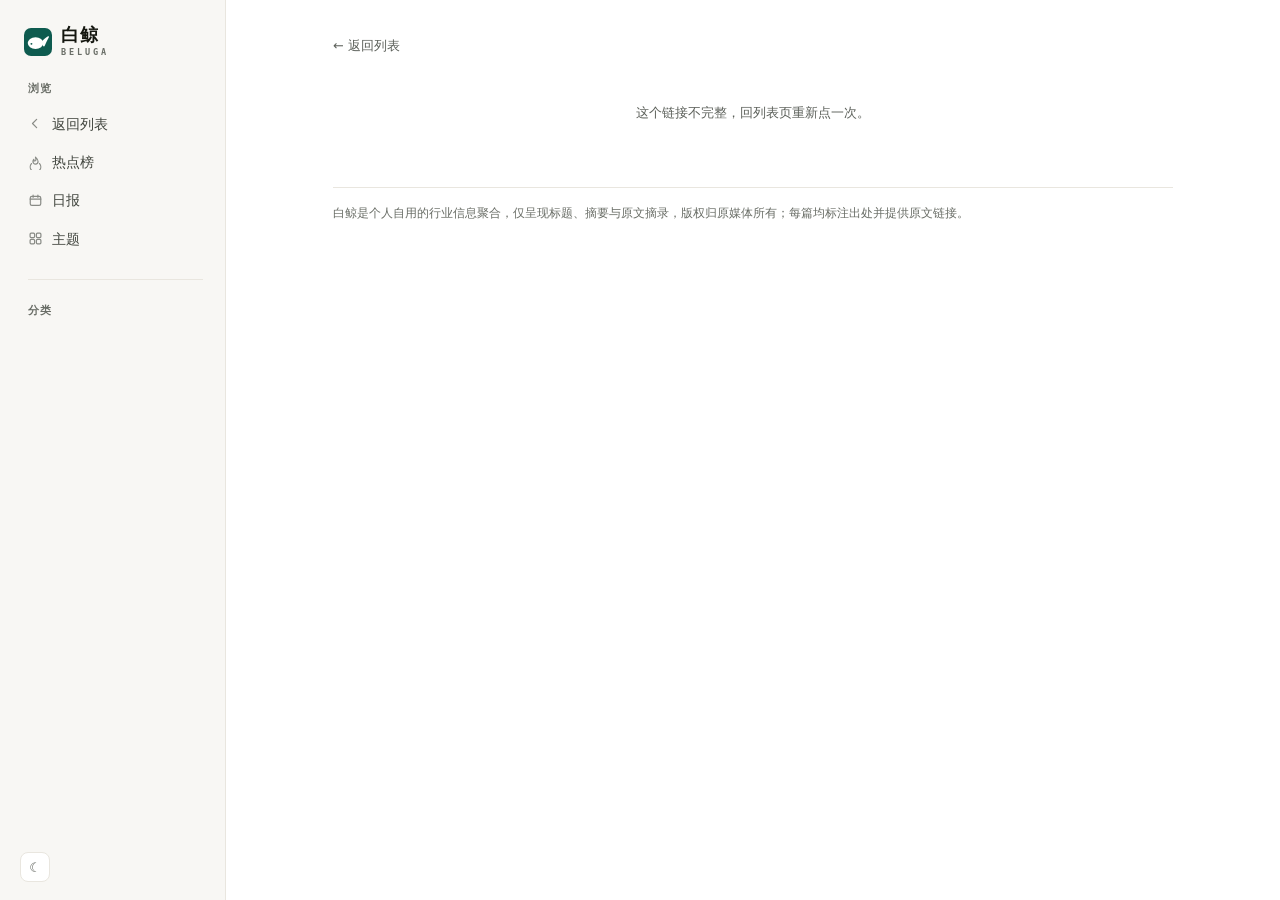
==== commit 11106818: "页面只留读者看得懂的信息 - 删掉首屏四格统计（风险提示/近24小时/政策法规/覆盖信源）：三个数与状态行重复，   剩下一个读者猜不出含义；顺带解决筛选后数字不跟随筛选的矛盾 - 页脚去掉"保留最近" ====
--- a/article.html
+++ b/article.html
@@ -108,7 +108,7 @@
         <div class="rule"></div>
 
         <div class="origin" id="a-origin-box">
-          <div class="origin-text" id="a-origin-text">本站只做聚合与摘要，版权归原媒体所有。</div>
+          <div class="origin-text" id="a-origin-text">出处 · 原媒体</div>
           <a class="btn-primary" id="a-origin" href="#" target="_blank" rel="noopener noreferrer">阅读原文 ↗</a>
         </div>
       </article>
--- a/assets/style.css
+++ b/assets/style.css
@@ -386,34 +386,6 @@
 }
 .searchbox input::placeholder { color: var(--faint); }
 
-/* 四个数：第一屏要回答"今天量多不多、有没有事"，
-   这四个数比一句口号有用得多 */
-.stats {
-  display: grid;
-  grid-template-columns: repeat(4, 1fr);
-  padding: 16px 0 14px;
-  border-bottom: 1px solid var(--line);
-}
-.st { padding-left: 16px; border-left: 1px solid var(--line); }
-.st:first-child { padding-left: 0; border-left: 0; }
-.st b {
-  display: block;
-  font-family: var(--font-num);
-  font-size: 23px;
-  font-weight: 600;
-  letter-spacing: -.02em;
-  line-height: 1.1;
-}
-.st em {
-  display: block;
-  margin-top: 3px;
-  font-style: normal;
-  font-size: 11px;
-  color: var(--faint);
-  letter-spacing: .02em;
-}
-.st--warn b { color: var(--flag); }
-
 /* ---------------------------------------------------------- 第二层 · 判断 */
 
 .board { margin-top: 26px; }
@@ -601,6 +573,15 @@
   letter-spacing: -.02em;
 }
 .it-t small { display: block; font-size: 9.5px; color: var(--faint); letter-spacing: 0; margin-top: 1px; }
+/* 源只给日期、没有时刻：时间位写"仅日期"（小字灰调），不再印 "--:--"。
+   读者看到横杠只会以为数据坏了，看到"仅日期"才明白是这家源本身如此。 */
+.it-t-od {
+  display: inline-block;
+  font-size: 10px;
+  letter-spacing: 0;
+  color: var(--faint);
+  white-space: nowrap;
+}
 
 /* 同一分钟 ≥2 条：脊上出现一个实心节点。
    它表示"这一刻涌进来一批"，是时间轴上唯一有情报价值的位置 */
@@ -998,7 +979,6 @@
   line-height: 1.7;
 }
 .site-footer p { margin: 0 0 5px; }
-.foot-meta { font-family: var(--font-num); font-size: 11px; }
 
 /* ---------------------------------------------------------- 详情页 */
 
@@ -1084,6 +1064,9 @@
   border-left: 3px solid var(--accent);
   border-radius: 0 10px 10px 0;
   padding: 14px 16px;
+  /* 中文正文的习惯：首行空两格。不缩进时首行与盒子左边框齐平，
+     整段像一段被切出来的引文，读起来更吃力。 */
+  text-indent: 2em;
 }
 .ai-points { margin: 12px 0 0; padding: 0; list-style: none; display: flex; flex-direction: column; gap: 7px; }
 .ai-points li {
@@ -1107,7 +1090,7 @@
 /* 正文：中文长文最怕"糊成一片"。行距 1.88、段距跟着字号走（em 而不是 px），
    这样换字号不会把节奏打乱；字距加一点点，中文小块字才不挤。 */
 .body-text { font-size: 15.5px; line-height: 1.88; color: var(--ink-2); letter-spacing: .012em; }
-.body-text p { margin: 0 0 1.08em; }
+.body-text p { margin: 0 0 1.08em; text-indent: 2em; }
 /* 第一段是"读不读下去"的分水岭：提一档字号、颜色压到正文色，
    后面段落维持原样，形成落差但不靠加粗（中文加粗容易糊） */
 .body-text p:first-child { color: var(--ink); font-size: 16.4px; line-height: 1.82; }
@@ -1419,13 +1402,6 @@
   .h1 { font-size: 24px; }
   .searchbox { width: 100%; margin-left: 0; }
 
-  .stats { grid-template-columns: repeat(2, minmax(0, 1fr)); row-gap: 0; }
-  /* 2×2 之后分隔线要重排：左列不要左边框，下面一格补上边线 */
-  .st:nth-child(odd) { padding-left: 0; border-left: 0; }
-  .st:nth-child(n + 3) { padding-top: 12px; border-top: 1px solid var(--line); }
-  .st:nth-child(-n + 2) { padding-bottom: 12px; }
-  .st b { font-size: 20px; }
-
   .lead { padding: 18px 16px; }
   .lead h2 { font-size: 20px; }
   .lead p { font-size: 13px; }
@@ -1486,7 +1462,7 @@
 
 /* 打印：只要正文 */
 @media print {
-  .rail, .briefs, .thumb, .origin, .more-btn, .searchbox, .stats { display: none !important; }
+  .rail, .briefs, .thumb, .origin, .more-btn, .searchbox { display: none !important; }
   .shell { display: block; }
   body { font-size: 12pt; }
 }
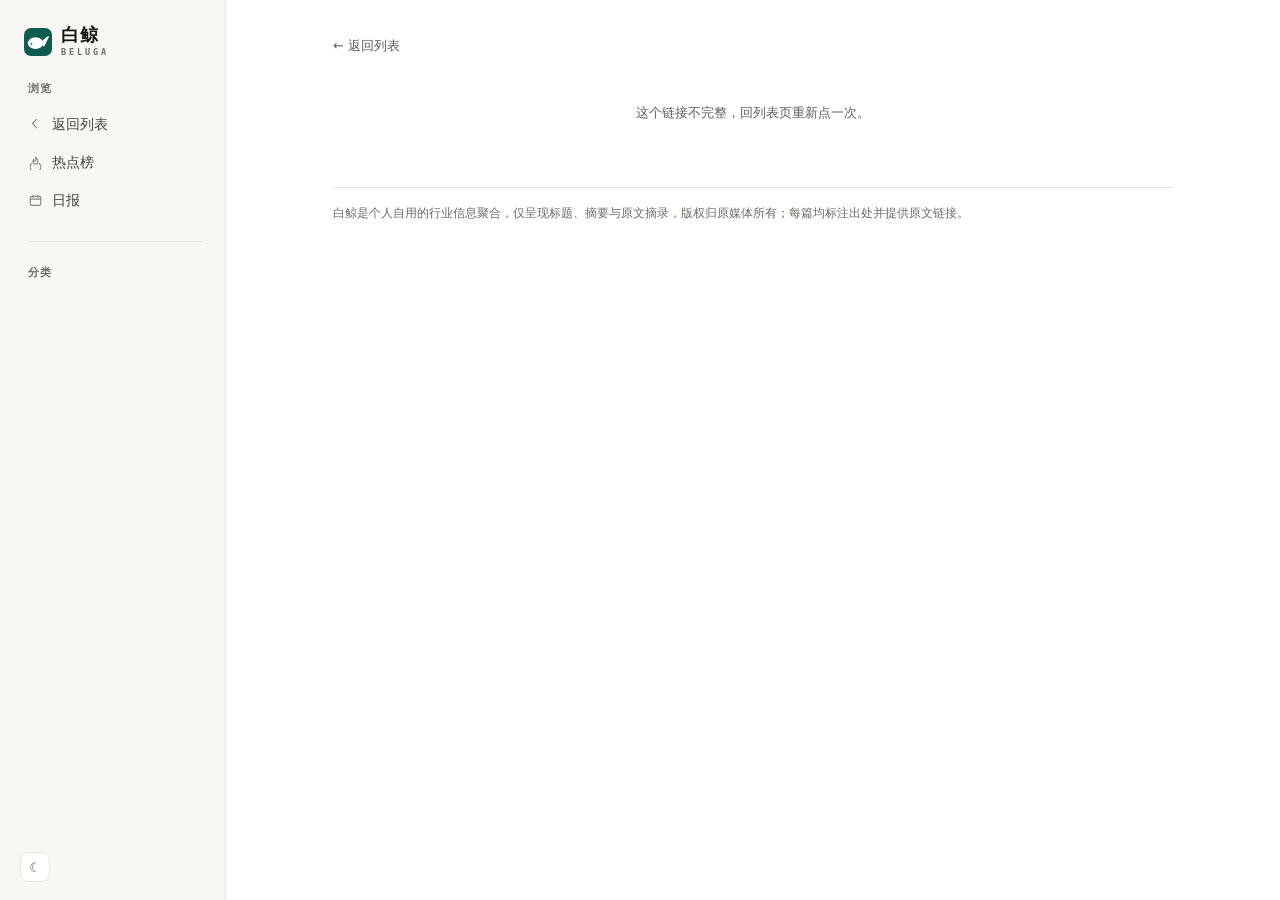
==== commit c4a25bf2: "分类只留在需要翻找的地方，删掉「主题」栏目 - 精选：头条与要闻的元信息去掉栏目名（只留来源、时间、N 篇报道）。   栏目是抓取侧按词打出来的，粗且会漂——「蒙牛终止与姆巴佩合作」被打成   政策法" ====
--- a/article.html
+++ b/article.html
@@ -48,10 +48,6 @@
       <a class="nav-item" href="./?view=daily">
         <svg viewBox="0 0 20 20" fill="none" stroke="currentColor" stroke-width="1.6" stroke-linecap="round" stroke-linejoin="round"><rect x="3" y="4.4" width="14" height="12.2" rx="2.2"/><path d="M3 8.2h14M6.8 2.9v2.9M13.2 2.9v2.9"/></svg>
         日报
-      </a>
-      <a class="nav-item" href="./?view=topics">
-        <svg viewBox="0 0 20 20" fill="none" stroke="currentColor" stroke-width="1.6" stroke-linejoin="round"><rect x="2.8" y="2.8" width="6" height="6" rx="1.4"/><rect x="11.2" y="2.8" width="6" height="6" rx="1.4"/><rect x="2.8" y="11.2" width="6" height="6" rx="1.4"/><rect x="11.2" y="11.2" width="6" height="6" rx="1.4"/></svg>
-        主题
       </a>
     </div>
 
--- a/assets/style.css
+++ b/assets/style.css
@@ -169,6 +169,8 @@
 .brand-sub { display: none; }
 
 .rail-group { display: flex; flex-direction: column; gap: 2px; }
+/* flex 会盖住 hidden 属性，得显式收一次：精选视图要把"分类"整块藏掉 */
+.rail-group[hidden] { display: none; }
 .rail-label {
   font-size: 10.5px;
   letter-spacing: .14em;
@@ -386,6 +388,9 @@
 }
 .searchbox input::placeholder { color: var(--faint); }
 
+/* 手机上用的搜索开关，桌面端常驻搜索框，这枚按钮不出现 */
+.search-mini { display: none; }
+
 /* ---------------------------------------------------------- 第二层 · 判断 */
 
 .board { margin-top: 26px; }
@@ -500,6 +505,67 @@
   color: var(--muted);
   padding-top: 3px;
 }
+
+/* 精选页开头那句话：21 篇报道归成 13 件事。
+   全站唯一会提"重复"的地方，所以给它一点存在感——左侧一道竖线，
+   读起来像编者按，不像又一行统计数字。 */
+.pick-sum {
+  margin: 0 0 14px;
+  padding: 2px 0 2px 12px;
+  border-left: 2px solid var(--line-strong);
+  font-size: 12.5px;
+  line-height: 1.75;
+  color: var(--muted);
+}
+
+/* 精选的清单：一行一条，不编号也不给热度——它比要闻"轻"，
+   要闻是要读的，这里是可以略过的。标题比记录层大一点，
+   因为精选里每一条都是挑出来的，不该跟流水账一个字号。 */
+.picks { margin-top: 26px; }
+/* 不分板块之后，清单直接接在头条下面，靠这条细线断开两段：
+   上面是要读的一条，下面是"今天还有这几件"。 */
+.picks--flat { border-top: 1px solid var(--line); padding-top: 4px; }
+.pick-list { margin: 0; padding: 0; list-style: none; }
+.pk { padding: 14px 0; border-bottom: 1px solid var(--line); }
+.pk:last-child { border-bottom: 0; }
+.pk h3 { margin: 0; font-size: 15px; font-weight: 600; line-height: 1.55; }
+.pk h3 a:hover { color: var(--accent-ink); }
+/* 一句话摘要：精选能直接读，全部动态那边是标题流水。
+   这是两页"点开不一样"的关键，别撤掉。 */
+.pk-sum {
+  margin: 5px 0 0;
+  font-size: 13px;
+  line-height: 1.7;
+  color: var(--muted);
+}
+.pk .pm {
+  margin-top: 6px;
+  font-size: 11.5px;
+  color: var(--faint);
+  display: flex;
+  gap: 7px;
+  align-items: center;
+  flex-wrap: wrap;
+}
+.pk .pm .d { opacity: .45; }
+
+/* 精选到这儿就结束了，得有一条明显的路通向完整列表，
+   否则读者会以为"精选只有这些"。 */
+.to-all {
+  display: block;
+  width: 100%;
+  margin: 22px 0 4px;
+  padding: 12px 14px;
+  border: 1px solid var(--line-strong);
+  border-radius: var(--radius);
+  background: none;
+  color: var(--ink-2);
+  font-family: inherit;
+  font-size: 13px;
+  cursor: pointer;
+  transition: border-color .18s, color .18s;
+}
+.to-all:hover { border-color: var(--accent); color: var(--accent-ink); }
 
 /* ---------------------------------------------------------- 第三层 · 记录 */
 
@@ -573,12 +639,11 @@
   letter-spacing: -.02em;
 }
 .it-t small { display: block; font-size: 9.5px; color: var(--faint); letter-spacing: 0; margin-top: 1px; }
-/* 源只给日期、没有时刻：时间位写"仅日期"（小字灰调），不再印 "--:--"。
-   读者看到横杠只会以为数据坏了，看到"仅日期"才明白是这家源本身如此。 */
-.it-t-od {
-  display: inline-block;
-  font-size: 10px;
-  letter-spacing: 0;
+/* 只知道哪一天（源没给时刻）：时间位写 "10-27"。
+   字比时刻略小、颜色略淡，不用一行说明去解释"为什么没有时分"。 */
+.it-t--day {
+  font-size: 11px;
+  letter-spacing: -.03em;
   color: var(--faint);
   white-space: nowrap;
 }
@@ -865,8 +930,6 @@
   color: var(--ink-2);
 }
 .kw b { color: var(--accent-ink); font-family: var(--font-num); font-weight: 600; margin-left: 4px; }
-.daily-cat { display: flex; gap: 12px; flex-wrap: wrap; margin-bottom: 12px; font-size: 12.5px; color: var(--muted); }
-.daily-cat span b { color: var(--ink); font-family: var(--font-num); }
 .daily-list { margin: 0; padding: 0; list-style: none; display: flex; flex-direction: column; gap: 7px; }
 .daily-list li { display: flex; gap: 8px; font-size: 13.4px; line-height: 1.55; }
 .daily-list li .at {
@@ -880,56 +943,6 @@
 .daily-more { margin-top: 11px; font-size: 12.5px; }
 .daily-more a { color: var(--muted); }
 .daily-more a:hover { color: var(--accent); }
-
-/* 日报里的分类分布：用分类色标记，比一排灰色文字更容易扫读 */
-.daily-cat span[data-tag] { position: relative; padding-left: 9px; }
-.daily-cat span[data-tag]::before {
-  content: "";
-  position: absolute;
-  left: 0;
-  top: 50%;
-  transform: translateY(-50%);
-  width: 4px;
-  height: 4px;
-  border-radius: 50%;
-  background: var(--dot, var(--line-strong));
-}
-.daily-cat span[data-tag="品牌动态"] { --dot: var(--c-brand); }
-.daily-cat span[data-tag="市场数据"] { --dot: var(--c-market); }
-.daily-cat span[data-tag="质量安全"] { --dot: var(--c-safety); }
-.daily-cat span[data-tag="供应链"]   { --dot: var(--c-supply); }
-.daily-cat span[data-tag="跨境电商"] { --dot: var(--c-cross); }
-.daily-cat span[data-tag="政策法规"] { --dot: var(--c-policy); }
-.daily-cat span[data-tag="海外动态"] { --dot: var(--c-global); }
-.daily-cat span[data-tag="行业动态"] { --dot: var(--c-industry); }
-
-/* ---------------------------------------------------------- 主题网格 */
-
-.topic-grid {
-  display: grid;
-  grid-template-columns: repeat(auto-fill, minmax(268px, 1fr));
-  gap: 13px;
-}
-.topic {
-  border: 1px solid var(--line);
-  border-radius: var(--radius);
-  background: var(--surface);
-  padding: 14px 15px;
-  display: flex;
-  flex-direction: column;
-  gap: 9px;
-  transition: border-color .13s, box-shadow .13s;
-}
-.topic:hover { border-color: var(--line-strong); box-shadow: var(--shadow); }
-.topic-head { display: flex; align-items: baseline; gap: 8px; }
-.topic-name { font-size: 15px; font-weight: 700; }
-.topic-n { font-size: 11.5px; color: var(--faint); font-family: var(--font-num); }
-.topic-go { margin-left: auto; font-size: 11.5px; color: var(--muted); }
-.topic ul { margin: 0; padding: 0; list-style: none; display: flex; flex-direction: column; gap: 6px; }
-.topic li { font-size: 12.9px; color: var(--ink-2); line-height: 1.5; display: flex; gap: 6px; }
-.topic li::before { content: "·"; color: var(--faint); flex: none; }
-.topic li:hover { color: var(--ink); }
-.topic .topic-desc { font-size: 12px; color: var(--faint); line-height: 1.5; }
 
 /* ---------------------------------------------------------- 状态 / 页脚 */
 
@@ -1303,7 +1316,11 @@
 @media (max-width: 860px) {
   :root { --rail-w: 0px; --gutter: 46px; }
 
-  .shell { grid-template-columns: minmax(0, 1fr); }
+  /* 单列两行。align-content 必须改成 start：默认 stretch 会把 auto 行
+     拉伸填满 min-height:100vh，精选只有几件事时整行空白被塞进报头里，
+     报头撑到半屏高，正文被挤出首屏。桌面端两列要靠 stretch 撑满侧栏，
+     这里单列反而不需要。 */
+  .shell { grid-template-columns: minmax(0, 1fr); align-content: start; }
 
   /* 侧栏收成顶部报头。三段竖排：报头 / 导航 / 分类，各占一整行。
      原来报头挤在导航同一行里，375px 下"主题"那格被切掉半截，
@@ -1398,9 +1415,33 @@
 
   .main { padding: 20px 18px 56px; }
 
-  .hd { flex-wrap: wrap; align-items: flex-start; gap: 12px; padding-bottom: 14px; }
-  .h1 { font-size: 24px; }
-  .searchbox { width: 100%; margin-left: 0; }
+  .hd { position: relative; flex-wrap: wrap; align-items: flex-start; gap: 12px; padding-bottom: 12px; }
+  .h1 { font-size: 21px; padding-right: 44px; }
+
+  /* 搜索框默认收起，只留右上角一枚放大镜。
+     展开时它自己占一整行回来，标题和状态行不用让位。 */
+  .search-mini {
+    display: inline-flex;
+    align-items: center;
+    justify-content: center;
+    position: absolute;
+    top: 0;
+    right: 0;
+    width: 34px;
+    height: 34px;
+    padding: 0;
+    border: 1px solid var(--line-strong);
+    border-radius: 8px;
+    background: transparent;
+    color: var(--muted);
+    -webkit-tap-highlight-color: transparent;
+  }
+  .search-mini svg { width: 16px; height: 16px; }
+  .search-mini:active { transform: scale(.94); }
+  .hd.is-searching .search-mini { color: var(--ink); border-color: var(--accent); }
+
+  .searchbox { display: none; width: 100%; margin-left: 0; }
+  .hd.is-searching .searchbox { display: flex; }
 
   .lead { padding: 18px 16px; }
   .lead h2 { font-size: 20px; }
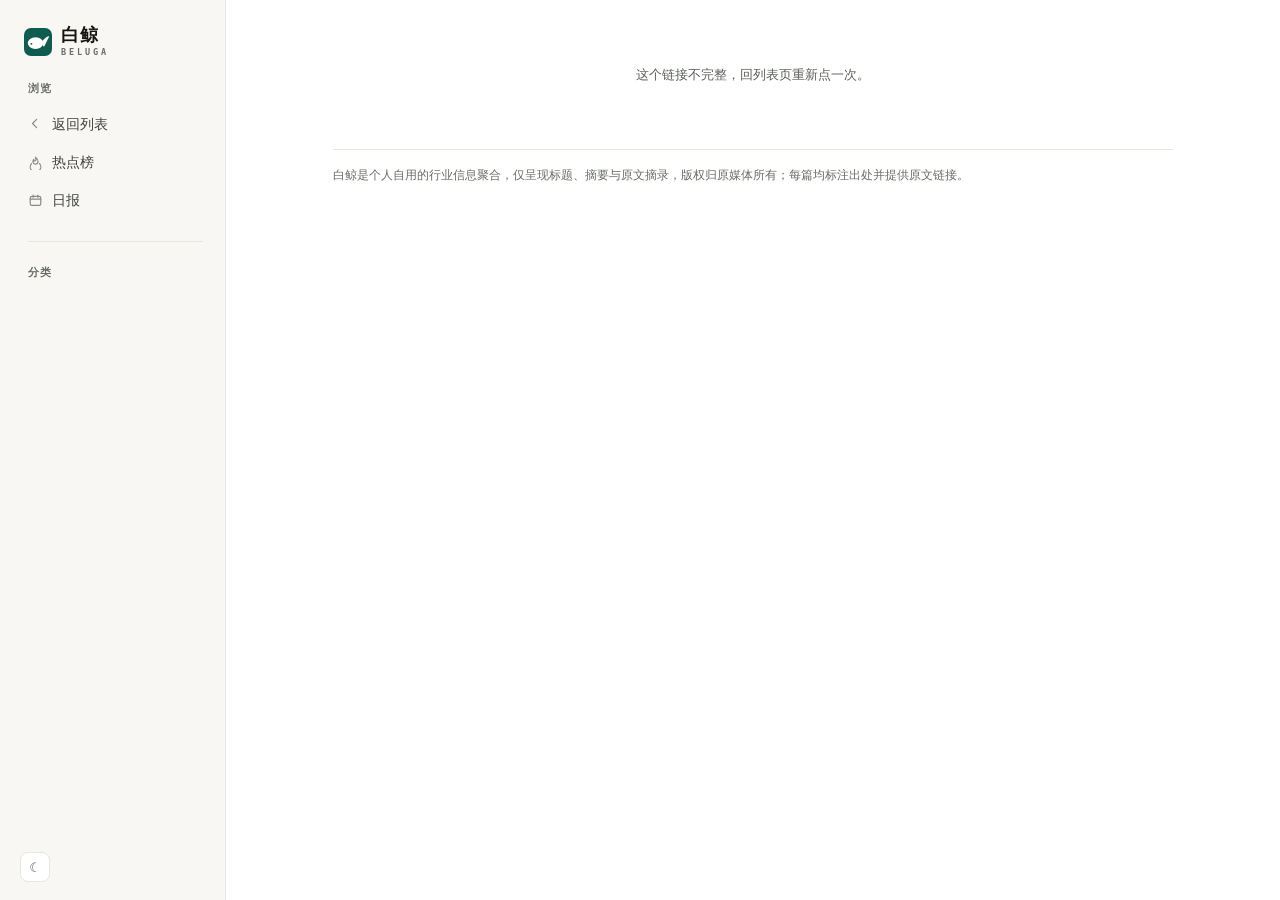
==== commit 6bf912de: "按设计评审整改：恢复主题入口；删重复返回链接；触控热区外扩；整卡可点；宽屏收框" ====
--- a/article.html
+++ b/article.html
@@ -1,134 +1,132 @@
-<!DOCTYPE html>
-<html lang="zh-CN">
-<head>
-<meta charset="utf-8">
-<meta name="viewport" content="width=device-width, initial-scale=1">
-<meta name="robots" content="noindex, nofollow">
-<meta name="color-scheme" content="light dark">
-<title>白鲸 · 跨境母婴奶粉情报</title>
-<link rel="icon" href="assets/favicon.svg" type="image/svg+xml">
-<script>
-/* 深色模式必须在样式计算之前定下来。app.js 在 body 末尾才执行，
-   放那里会让暗色用户每次刷新都先看一帧白屏。 */
-try {
-  if (localStorage.getItem("milkradar-theme") === "dark") {
-    document.documentElement.dataset.theme = "dark";
-  }
-} catch (e) {}
-</script>
-<link rel="stylesheet" href="assets/style.css">
-</head>
-<body>
-
-<div class="shell">
-
-  <aside class="rail">
-    <a class="brand" href="./">
-      <img class="mark" src="assets/logo.svg" alt="" width="27" height="27">
-      <span class="brand-text">
-        <span class="brand-cn">白鲸</span>
-        <span class="brand-en">BELUGA</span>
-      </span>
-      <span class="brand-sub">跨境母婴 · 奶粉情报</span>
-    </a>
-
-    <!-- 手机报头右侧的深浅色开关（宽屏下隐藏，桌面用侧栏底部那个） -->
-    <button class="icon-btn theme-float" type="button" data-theme-toggle aria-label="切换深浅色" title="切换深浅色">☾</button>
-
-    <div class="rail-group">
-      <div class="rail-label">浏览</div>
-      <a class="nav-item" href="./">
-        <svg viewBox="0 0 20 20" fill="none" stroke="currentColor" stroke-width="1.6" stroke-linecap="round" stroke-linejoin="round"><path d="M11.5 4.5 6 10l5.5 5.5"/></svg>
-        返回列表
-      </a>
-      <a class="nav-item" href="./?view=hot">
-        <svg viewBox="0 0 20 20" fill="none" stroke="currentColor" stroke-width="1.6" stroke-linecap="round" stroke-linejoin="round"><path d="M10 2.8s3.4 3 3.4 6a3.4 3.4 0 0 1-6.8 0c0-1.2.5-2.2 1.1-3 0 1.4.7 2.2 1.5 2.2.9 0 1.4-.8 1.4-2 0-1.2-.6-2.4-.6-3.2Z"/><path d="M4.6 11.4a7 7 0 1 0 10.8 0"/></svg>
-        热点榜
-      </a>
-      <a class="nav-item" href="./?view=daily">
-        <svg viewBox="0 0 20 20" fill="none" stroke="currentColor" stroke-width="1.6" stroke-linecap="round" stroke-linejoin="round"><rect x="3" y="4.4" width="14" height="12.2" rx="2.2"/><path d="M3 8.2h14M6.8 2.9v2.9M13.2 2.9v2.9"/></svg>
-        日报
-      </a>
-    </div>
-
-    <div class="rail-sep"></div>
-
-    <div class="rail-group">
-      <div class="rail-label">分类</div>
-      <div class="cat-list" id="cats"></div>
-    </div>
-
-    <div class="rail-foot">
-      <button class="icon-btn" id="theme-btn" type="button" data-theme-toggle aria-label="切换深浅色" title="切换深浅色">☾</button>
-    </div>
-  </aside>
-
-  <main class="main">
-    <div class="inner">
-      <a class="back" href="./">← 返回列表</a>
-
-      <article class="article" id="article" hidden>
-        <div class="article-meta" id="a-meta"></div>
-        <h1 id="a-title"></h1>
-        <p class="article-title-en" id="a-title-en" hidden></p>
-
-        <figure class="hero-img" id="a-hero" hidden>
-          <img id="a-hero-img" alt="" referrerpolicy="no-referrer">
-          <figcaption id="a-hero-cap"></figcaption>
-        </figure>
-
-        <div class="rule"></div>
-
-        <section id="a-ai" hidden>
-          <div class="section-label">AI 速览<span class="label-tag" id="a-ai-tag" hidden></span></div>
-          <div class="ai-box" id="a-summary"></div>
-          <ul class="ai-points" id="a-points" hidden></ul>
-        </section>
-
-        <section id="a-body-wrap" hidden>
-          <div class="section-label" style="margin-top:26px">原文摘录</div>
-          <div class="body-text" id="a-body"></div>
-          <p class="body-note" id="a-body-note">以上为原文关键段落摘录，用于快速判断是否值得深读；完整内容请点下方原文按钮。</p>
-        </section>
-
-        <section id="a-timeline" hidden>
-          <div class="section-label" style="margin-top:26px">事件脉络<span class="label-hint">同一分类的近期进展</span></div>
-          <ol class="timeline-list" id="a-timeline-list"></ol>
-        </section>
-
-        <section id="a-facts-wrap" hidden>
-          <div class="section-label" style="margin-top:26px">原文信息</div>
-          <dl class="facts" id="a-facts"></dl>
-        </section>
-
-        <div class="rule"></div>
-
-        <div class="origin" id="a-origin-box">
-          <div class="origin-text" id="a-origin-text">出处 · 原媒体</div>
-          <a class="btn-primary" id="a-origin" href="#" target="_blank" rel="noopener noreferrer">阅读原文 ↗</a>
-        </div>
-      </article>
-
-      <p id="status" class="status">正在读取文章…</p>
-
-      <section class="extend" id="related" hidden>
-        <div class="section-label">相关阅读</div>
-        <div id="related-list"></div>
-      </section>
-
-      <section class="extend" id="extend" hidden>
-        <div class="section-label" id="extend-label">延伸阅读</div>
-        <div class="extend-list" id="extend-list"></div>
-      </section>
-
-      <footer class="site-footer">
-        <p>白鲸是个人自用的行业信息聚合，仅呈现标题、摘要与原文摘录，版权归原媒体所有；每篇均标注出处并提供原文链接。</p>
-      </footer>
-    </div>
-  </main>
-</div>
-
-<script src="assets/feed-data.js"></script>
-<script src="assets/article.js"></script>
-</body>
-</html>
+<!DOCTYPE html>
+<html lang="zh-CN">
+<head>
+<meta charset="utf-8">
+<meta name="viewport" content="width=device-width, initial-scale=1">
+<meta name="robots" content="noindex, nofollow">
+<meta name="color-scheme" content="light dark">
+<title>白鲸 · 跨境母婴奶粉情报</title>
+<link rel="icon" href="assets/favicon.svg" type="image/svg+xml">
+<script>
+/* 深色模式必须在样式计算之前定下来。app.js 在 body 末尾才执行，
+   放那里会让暗色用户每次刷新都先看一帧白屏。 */
+try {
+  if (localStorage.getItem("milkradar-theme") === "dark") {
+    document.documentElement.dataset.theme = "dark";
+  }
+} catch (e) {}
+</script>
+<link rel="stylesheet" href="assets/style.css">
+</head>
+<body>
+
+<div class="shell">
+
+  <aside class="rail">
+    <a class="brand" href="./">
+      <img class="mark" src="assets/logo.svg" alt="" width="27" height="27">
+      <span class="brand-text">
+        <span class="brand-cn">白鲸</span>
+        <span class="brand-en">BELUGA</span>
+      </span>
+      <span class="brand-sub">跨境母婴 · 奶粉情报</span>
+    </a>
+
+    <!-- 手机报头右侧的深浅色开关（宽屏下隐藏，桌面用侧栏底部那个） -->
+    <button class="icon-btn theme-float" type="button" data-theme-toggle aria-label="切换深浅色" title="切换深浅色">☾</button>
+
+    <div class="rail-group">
+      <div class="rail-label">浏览</div>
+      <a class="nav-item" href="./">
+        <svg viewBox="0 0 20 20" fill="none" stroke="currentColor" stroke-width="1.6" stroke-linecap="round" stroke-linejoin="round"><path d="M11.5 4.5 6 10l5.5 5.5"/></svg>
+        返回列表
+      </a>
+      <a class="nav-item" href="./?view=hot">
+        <svg viewBox="0 0 20 20" fill="none" stroke="currentColor" stroke-width="1.6" stroke-linecap="round" stroke-linejoin="round"><path d="M10 2.8s3.4 3 3.4 6a3.4 3.4 0 0 1-6.8 0c0-1.2.5-2.2 1.1-3 0 1.4.7 2.2 1.5 2.2.9 0 1.4-.8 1.4-2 0-1.2-.6-2.4-.6-3.2Z"/><path d="M4.6 11.4a7 7 0 1 0 10.8 0"/></svg>
+        热点榜
+      </a>
+      <a class="nav-item" href="./?view=daily">
+        <svg viewBox="0 0 20 20" fill="none" stroke="currentColor" stroke-width="1.6" stroke-linecap="round" stroke-linejoin="round"><rect x="3" y="4.4" width="14" height="12.2" rx="2.2"/><path d="M3 8.2h14M6.8 2.9v2.9M13.2 2.9v2.9"/></svg>
+        日报
+      </a>
+    </div>
+
+    <div class="rail-sep"></div>
+
+    <div class="rail-group">
+      <div class="rail-label">分类</div>
+      <div class="cat-list" id="cats"></div>
+    </div>
+
+    <div class="rail-foot">
+      <button class="icon-btn" id="theme-btn" type="button" data-theme-toggle aria-label="切换深浅色" title="切换深浅色">☾</button>
+    </div>
+  </aside>
+
+  <main class="main">
+    <div class="inner">
+      <article class="article" id="article" hidden>
+        <div class="article-meta" id="a-meta"></div>
+        <h1 id="a-title"></h1>
+        <p class="article-title-en" id="a-title-en" hidden></p>
+
+        <figure class="hero-img" id="a-hero" hidden>
+          <img id="a-hero-img" alt="" referrerpolicy="no-referrer">
+          <figcaption id="a-hero-cap"></figcaption>
+        </figure>
+
+        <div class="rule"></div>
+
+        <section id="a-ai" hidden>
+          <div class="section-label">AI 速览<span class="label-tag" id="a-ai-tag" hidden></span></div>
+          <div class="ai-box" id="a-summary"></div>
+          <ul class="ai-points" id="a-points" hidden></ul>
+        </section>
+
+        <section id="a-body-wrap" hidden>
+          <div class="section-label" style="margin-top:26px">原文摘录</div>
+          <div class="body-text" id="a-body"></div>
+          <p class="body-note" id="a-body-note">以上为原文关键段落摘录，用于快速判断是否值得深读；完整内容请点下方原文按钮。</p>
+        </section>
+
+        <section id="a-timeline" hidden>
+          <div class="section-label" style="margin-top:26px">事件脉络<span class="label-hint">同一分类的近期进展</span></div>
+          <ol class="timeline-list" id="a-timeline-list"></ol>
+        </section>
+
+        <section id="a-facts-wrap" hidden>
+          <div class="section-label" style="margin-top:26px">原文信息</div>
+          <dl class="facts" id="a-facts"></dl>
+        </section>
+
+        <div class="rule"></div>
+
+        <div class="origin" id="a-origin-box">
+          <div class="origin-text" id="a-origin-text">出处 · 原媒体</div>
+          <a class="btn-primary" id="a-origin" href="#" target="_blank" rel="noopener noreferrer">阅读原文 ↗</a>
+        </div>
+      </article>
+
+      <p id="status" class="status">正在读取文章…</p>
+
+      <section class="extend" id="related" hidden>
+        <div class="section-label">相关阅读</div>
+        <div id="related-list"></div>
+      </section>
+
+      <section class="extend" id="extend" hidden>
+        <div class="section-label" id="extend-label">延伸阅读</div>
+        <div class="extend-list" id="extend-list"></div>
+      </section>
+
+      <footer class="site-footer">
+        <p>白鲸是个人自用的行业信息聚合，仅呈现标题、摘要与原文摘录，版权归原媒体所有；每篇均标注出处并提供原文链接。</p>
+      </footer>
+    </div>
+  </main>
+</div>
+
+<script src="assets/feed-data.js"></script>
+<script src="assets/article.js"></script>
+</body>
+</html>
--- a/assets/style.css
+++ b/assets/style.css
@@ -1,1538 +1,1674 @@
-/* ============================================================
-   白鲸 · BELUGA
-   ------------------------------------------------------------
-   版式：左侧固定竖栏 + 右侧内容区。内容区自上而下三层——
-     状态层（更新时间 / 今日条数 / 信源）
-     判断层（一个头条 + 四条要闻，仅精选页）
-     记录层（时间脊 + 条目）
-   取向：白纸底、无卡片边框、靠留白与字阶做层级，不用阴影堆装饰。
-   时间不是装饰，是骨架：左侧 60px 是页边注（日期数字挂在上面，
-   每条的时刻挂在每一行），轴心线只提示顺序，同一分钟涌进多条时
-   才点一个实心节点——那个点是"事件"，不是圆点阵。
-   ============================================================ */
-
-:root {
-  --bg: #ffffff;
-  --rail: #f8f7f4;
-  --surface: #ffffff;
-  --surface-2: #f4f2ed;
-  --surface-3: #eeece6;
-  --ink: #14160f;
-  --ink-2: #41453e;
-  /* 次级文字也要过 WCAG AA 4.5:1。原来 --muted #83877f 在纸底上只有 3.27、
-     --faint #a8aca4 只有 2.06，摘要和时间戳看着"发虚"，是真实的读不清，
-     不只是审美问题。这里压深一档，最低 4.72（--faint 在 --surface-2 上）。 */
-  --muted: #5c605a;   /* 5.73 : 1 on #f4f2ed */
-  --faint: #696d66;   /* 4.72 : 1 on #f4f2ed */
-  --line: #e9e6df;
-  --line-strong: #d5d1c7;
-  --accent: #0e5b4f;
-  --accent-ink: #0a463d;
-  --accent-soft: #eaf3f0;
-  --flag: #b4472f;
-  --flag-soft: #fbeeea;
-  /* 主题插画的纸底色（与 assets/topic/*.svg 的底色一致），contain 留白靠它衔接 */
-  --paper-figure: #f1e8db;
-
-  /* 分类色板：同一明度、同一饱和度区间，逐个看有区分，铺开看是一套。
-     用法是「圆点 + 极淡底」，不拿来做大面积填充，否则页面就花了。 */
-  --c-brand: #b8873b;      /* 品牌动态 · 琥珀 */
-  --c-market: #45597b;     /* 市场数据 · 靛蓝 */
-  --c-safety: #b4472f;     /* 质量安全 · 砖红 */
-  --c-supply: #6b7c3f;     /* 供应链 · 橄榄 */
-  --c-cross: #2f7d7a;      /* 跨境电商 · 青瓷 */
-  --c-policy: #6b5b7b;     /* 政策法规 · 紫灰 */
-  --c-global: #4a6b8a;     /* 海外动态 · 蓝灰 */
-  --c-industry: #7a7f78;   /* 行业动态 · 麻灰 */
-  --gold: #b8873b;
-
-  --radius: 12px;
-  --radius-sm: 8px;
-  --rail-w: 226px;
-  /* 840 不是随手挑的：中文摘要 13.5px 时一行约 40 字，超过 40 字眼睛开始漂。
-     902px 让每行到了 55 字，读三行就想跳。 */
-  --content-w: 840px;
-  /* 左侧页边注宽度。日期数字、时刻、轴心线都挂在这一栏里 */
-  --gutter: 60px;
-  --shadow-sm: 0 1px 2px rgba(20, 22, 15, .05);
-  --shadow: 0 1px 2px rgba(20, 22, 15, .05), 0 10px 28px -20px rgba(20, 22, 15, .28);
-
-  --font: "PingFang SC", "Hiragino Sans GB", "Noto Sans SC", "Source Han Sans SC",
-    "Microsoft YaHei UI", "Microsoft YaHei", system-ui, -apple-system, "Segoe UI", sans-serif;
-  --font-num: ui-monospace, "SF Mono", "JetBrains Mono", Menlo, Consolas, monospace;
-}
-
-[data-theme="dark"] {
-  --bg: #111413;
-  --rail: #141716;
-  --surface: #191d1b;
-  --surface-2: #1d2220;
-  --surface-3: #262b29;
-  --ink: #eceee9;
-  --ink-2: #c2c6bf;
-  --muted: #a3a89f;   /* 7.30 : 1 on #111413，暗底上要更亮才读得清 */
-  --faint: #8b908a;   /* 5.44 : 1 on #111413 */
-  --line: #2c322f;
-  --line-strong: #3f4642;
-  --accent: #4fd1b8;
-  --accent-ink: #6fe0c9;
-  --accent-soft: #16302c;
-  --flag: #e0705a;
-  --flag-soft: #2e1e1a;
-  /* 暗色下统一提亮一档，保持同样的色相识别度 */
-  --c-brand: #d9a75f;
-  --c-market: #8fa3c2;
-  --c-safety: #e0705a;
-  --c-supply: #a3b46b;
-  --c-cross: #5fb8b2;
-  --c-policy: #a294b5;
-  --c-global: #7f9cbb;
-  --c-industry: #9aa098;
-  --gold: #d9a75f;
-  --shadow-sm: 0 1px 2px rgba(0, 0, 0, .5);
-  --shadow: 0 1px 2px rgba(0, 0, 0, .5), 0 12px 32px -22px rgba(0, 0, 0, .9);
-}
-
-* { box-sizing: border-box; }
-html { -webkit-text-size-adjust: 100%; scroll-behavior: smooth; }
-
-body {
-  margin: 0;
-  background: var(--bg);
-  color: var(--ink);
-  font-family: var(--font);
-  font-size: 14px;
-  line-height: 1.62;
-  -webkit-font-smoothing: antialiased;
-}
-
-a { color: inherit; text-decoration: none; }
-img, svg { display: block; max-width: 100%; }
-button { font: inherit; color: inherit; }
-button[hidden], [hidden] { display: none !important; }
-
-::selection { background: var(--accent-soft); }
-
-/* ---------------------------------------------------------- 骨架：左栏 + 内容 */
-
-.shell {
-  display: grid;
-  grid-template-columns: var(--rail-w) minmax(0, 1fr);
-  min-height: 100vh;
-}
-
-/* ---------------------------------------------------------- 左栏 */
-
-.rail {
-  position: sticky;
-  top: 0;
-  height: 100vh;
-  display: flex;
-  flex-direction: column;
-  gap: 20px;
-  padding: 24px 14px 18px 20px;
-  background: var(--rail);
-  border-right: 1px solid var(--line);
-  overflow-y: auto;
-  overscroll-behavior: contain;
-}
-
-.rail::-webkit-scrollbar { width: 6px; }
-.rail::-webkit-scrollbar-thumb { background: var(--line-strong); border-radius: 3px; }
-
-.brand {
-  display: flex;
-  align-items: center;
-  gap: 9px;
-  padding: 2px 4px 2px;
-}
-.brand .mark { width: 28px; height: 28px; flex: none; }
-.brand-text { display: flex; flex-direction: column; line-height: 1.1; min-width: 0; }
-/* 中文名用字距 + 字重做区分度，英文名压到极小、字距拉到很大，
-   两行一粗一细、一密一疏，比单纯放大字号更像一个标识 */
-.brand-cn {
-  font-size: 17.5px;
-  font-weight: 800;
-  letter-spacing: .055em;
-  color: var(--ink);
-}
-.brand-en {
-  margin-top: 3px;
-  font-size: 8.5px;
-  font-weight: 600;
-  letter-spacing: .34em;
-  text-transform: uppercase;
-  color: var(--faint);
-  font-family: var(--font-num);
-}
-/* 只在手机报头上出现的一行定位语，桌面侧栏太窄放不下 */
-.brand-sub { display: none; }
-
-.rail-group { display: flex; flex-direction: column; gap: 2px; }
-/* flex 会盖住 hidden 属性，得显式收一次：精选视图要把"分类"整块藏掉 */
-.rail-group[hidden] { display: none; }
-.rail-label {
-  font-size: 10.5px;
-  letter-spacing: .14em;
-  color: var(--faint);
-  padding: 0 8px 7px;
-  font-weight: 600;
-  text-transform: uppercase;
-}
-
-/* 导航：选中态不再用"白底盒子 + 阴影"（那是在侧栏里又画了一张卡片），
-   改成左侧 2px 主色条 + 文字加深 —— 它长在栏上，不是浮在栏上。 */
-.nav-item {
-  position: relative;
-  display: flex;
-  align-items: center;
-  gap: 9px;
-  padding: 7px 8px;
-  border-radius: 7px;
-  color: var(--ink-2);
-  font-size: 13.8px;
-  border: 0;
-  cursor: pointer;
-  background: none;
-  text-align: left;
-  width: 100%;
-  transition: background .13s, color .13s;
-}
-.nav-item svg { width: 15px; height: 15px; flex: none; opacity: .6; }
-.nav-item:hover { background: var(--surface-3); color: var(--ink); }
-.nav-item[aria-current="true"] { background: var(--surface-3); color: var(--ink); font-weight: 600; }
-.nav-item[aria-current="true"] svg { opacity: 1; color: var(--accent); }
-.nav-item[aria-current="true"]::before {
-  content: "";
-  position: absolute;
-  left: -20px;
-  top: 9px;
-  bottom: 9px;
-  width: 2px;
-  border-radius: 2px;
-  background: var(--accent);
-}
-.nav-item .n {
-  margin-left: auto;
-  font-size: 11px;
-  color: var(--faint);
-  font-family: var(--font-num);
-}
-
-.rail-sep { height: 1px; background: var(--line); margin: 2px 8px; }
-
-/* 分类：名字 + 计数 + 一条按占比伸缩的细条。
-   八个数字没有共同量纲，读完不知道今天哪类变多；细条把同一个总数画了八次，
-   扫一眼就能看出重心。 */
-.cat-list { display: flex; flex-direction: column; gap: 3px; }
-.cat-item {
-  position: relative;
-  display: grid;
-  grid-template-columns: minmax(0, 1fr) auto;
-  align-items: center;
-  padding: 5px 8px 6px;
-  border-radius: 6px;
-  font-size: 13px;
-  color: var(--ink-2);
-  background: none;
-  border: 0;
-  cursor: pointer;
-  text-align: left;
-  width: 100%;
-  transition: background .13s, color .13s;
-}
-.cat-item:hover { background: var(--surface-3); color: var(--ink); }
-.cat-item[aria-current="true"] { color: var(--ink); font-weight: 600; background: var(--surface-2); }
-.cat-item[aria-current="true"]::before {
-  content: "";
-  position: absolute;
-  left: 0;
-  top: 6px;
-  bottom: 6px;
-  width: 2px;
-  border-radius: 2px;
-  background: var(--dot, var(--accent));
-}
-
-.cat-row { display: flex; align-items: center; gap: 7px; min-width: 0; }
-.cat-dot {
-  width: 5px;
-  height: 5px;
-  border-radius: 50%;
-  flex: none;
-  background: var(--dot, var(--line-strong));
-  opacity: .85;
-}
-.cat-item .n {
-  font-size: 11px;
-  color: var(--faint);
-  font-family: var(--font-num);
-  padding-left: 8px;
-}
-.cat-bar {
-  grid-column: 1 / -1;
-  height: 2px;
-  margin-top: 5px;
-  background: var(--surface-3);
-  border-radius: 2px;
-  overflow: hidden;
-}
-.cat-bar i {
-  display: block;
-  height: 100%;
-  background: var(--dot, var(--accent));
-  opacity: .62;
-  border-radius: 2px;
-}
-
-/* 每个分类一个色：八条规则比在 JS 里写内联样式更好维护，
-   也保证"同一个分类在主列表、侧栏、标签处永远是同一个颜色" */
-.cat-item[data-tag="品牌动态"] { --dot: var(--c-brand); }
-.cat-item[data-tag="市场数据"] { --dot: var(--c-market); }
-.cat-item[data-tag="质量安全"] { --dot: var(--c-safety); }
-.cat-item[data-tag="供应链"]   { --dot: var(--c-supply); }
-.cat-item[data-tag="跨境电商"] { --dot: var(--c-cross); }
-.cat-item[data-tag="政策法规"] { --dot: var(--c-policy); }
-.cat-item[data-tag="海外动态"] { --dot: var(--c-global); }
-.cat-item[data-tag="行业动态"] { --dot: var(--c-industry); }
-
-.rail-foot { margin-top: auto; display: flex; flex-direction: column; gap: 8px; padding-top: 12px; }
-.rail-stat {
-  font-size: 11.5px;
-  color: var(--faint);
-  line-height: 1.7;
-  padding: 0 8px;
-}
-.rail-stat b { color: var(--ink-2); font-weight: 600; font-family: var(--font-num); }
-
-.icon-btn {
-  width: 30px;
-  height: 30px;
-  display: grid;
-  place-items: center;
-  border-radius: 8px;
-  border: 1px solid var(--line);
-  background: var(--surface);
-  color: var(--muted);
-  cursor: pointer;
-  font-size: 13px;
-  line-height: 1;
-}
-.icon-btn:hover { color: var(--ink); border-color: var(--line-strong); }
-
-/* ---------------------------------------------------------- 内容区 */
-
-.main { min-width: 0; padding: 34px 44px 70px; }
-.inner { max-width: var(--content-w); margin: 0 auto; }
-
-/* ---------------------------------------------------------- 第一层 · 状态 */
-
-.hd {
-  display: flex;
-  align-items: flex-end;
-  gap: 20px;
-  padding-bottom: 18px;
-  border-bottom: 1px solid var(--line);
-}
-.hd-main { min-width: 0; }
-.h1 { margin: 0; font-size: 30px; font-weight: 700; letter-spacing: -.01em; line-height: 1.15; }
-
-/* 页头那行小字。原来这里是"跨境奶粉的每一次变动，都在这里"——
-   一句口号占了最贵的位置，却没说任何事实。现在是三个可核对的数据。 */
-.hd-s {
-  margin: 7px 0 0;
-  font-size: 12px;
-  color: var(--muted);
-  display: flex;
-  align-items: center;
-  gap: 7px;
-  flex-wrap: wrap;
-}
-.hd-s .d { opacity: .4; }
-.hd-s .warn { color: var(--flag); }
-/* 这个点是"数据在走"，不是报警。用主色，红色留给真正需要警觉的数字 */
-.live {
-  width: 6px;
-  height: 6px;
-  border-radius: 50%;
-  background: var(--accent);
-  flex: none;
-  box-shadow: 0 0 0 3px var(--accent-soft);
-}
-
-.searchbox {
-  margin-left: auto;
-  display: flex;
-  align-items: center;
-  gap: 7px;
-  height: 34px;
-  padding: 0 11px;
-  width: 236px;
-  background: var(--surface-2);
-  border: 1px solid transparent;
-  border-radius: 8px;
-  color: var(--muted);
-  flex: none;
-}
-.searchbox:focus-within { background: var(--surface); border-color: var(--line-strong); }
-.searchbox svg { width: 15px; height: 15px; flex: none; }
-.searchbox input {
-  border: 0;
-  outline: 0;
-  background: none;
-  color: var(--ink);
-  font-size: 13px;
-  width: 100%;
-  min-width: 0;
-  padding: 0;
-}
-.searchbox input::placeholder { color: var(--faint); }
-
-/* 手机上用的搜索开关，桌面端常驻搜索框，这枚按钮不出现 */
-.search-mini { display: none; }
-
-/* ---------------------------------------------------------- 第二层 · 判断 */
-
-.board { margin-top: 26px; }
-
-/* 头条是纯排版：不配图。抓来的图里海报和栏目封面太多，一旦挑错，
-   最显眼的位置就成了一块跟全站灰绿纸色打架的彩色牌子。
-   没有图，标题就得自己扛住版面——所以它比下面所有标题都大一档。 */
-.lead {
-  background: var(--surface-2);
-  border-radius: var(--radius);
-  padding: 26px 28px;
-}
-/* 暗色下纸块和背景只差几个明度，全靠一条顶部内高光把它托起来，
-   否则整块会像浮着的灰雾 */
-[data-theme="dark"] .lead { box-shadow: inset 0 1px 0 rgba(255, 255, 255, .055); }
-.lead-txt { min-width: 0; }
-
-.kick {
-  display: flex;
-  align-items: center;
-  gap: 6px;
-  font-family: var(--font-num);
-  font-size: 10.5px;
-  letter-spacing: .16em;
-  color: var(--accent-ink);
-  font-weight: 600;
-}
-.kick::before { content: ""; width: 14px; height: 1px; background: var(--accent); }
-
-.lead h2 {
-  margin: 11px 0 0;
-  font-size: 26px;
-  line-height: 1.38;
-  font-weight: 700;
-  letter-spacing: -.01em;
-}
-.lead h2 a:hover { color: var(--accent-ink); }
-.lead p { margin: 10px 0 0; font-size: 13.5px; line-height: 1.75; color: var(--ink-2); }
-.lead ul {
-  margin: 12px 0 0;
-  padding: 0;
-  list-style: none;
-  display: flex;
-  flex-direction: column;
-  gap: 5px;
-}
-.lead li {
-  position: relative;
-  padding-left: 13px;
-  font-size: 12.8px;
-  line-height: 1.6;
-  color: var(--ink-2);
-}
-.lead li::before {
-  content: "";
-  position: absolute;
-  left: 1px;
-  top: 8px;
-  width: 4px;
-  height: 4px;
-  border-radius: 50%;
-  background: var(--accent);
-  opacity: .7;
-}
-.lead-f {
-  margin-top: 14px;
-  font-size: 11.5px;
-  color: var(--faint);
-  display: flex;
-  gap: 7px;
-  align-items: center;
-  flex-wrap: wrap;
-}
-.lead-f .d { opacity: .45; }
-
-/* 四条要闻：一行一条，带 01–04 编号。它们比记录层"重"，
-   重的方式不是加框，是把字号、留白、行距拉开 */
-.briefs { margin: 0; padding: 0; list-style: none; }
-.br {
-  display: flex;
-  align-items: flex-start;
-  gap: 14px;
-  padding: 13px 2px;
-  border-bottom: 1px solid var(--line);
-}
-.br-x { min-width: 0; flex: 1; }
-.br .no {
-  width: 20px;
-  flex: none;
-  font-family: var(--font-num);
-  font-size: 11.5px;
-  color: var(--faint);
-  padding-top: 3px;
-}
-.br h3 { margin: 0; font-size: 15px; font-weight: 600; line-height: 1.5; }
-.br h3 a:hover { color: var(--accent-ink); }
-.br .bm {
-  margin-top: 4px;
-  font-size: 11.5px;
-  color: var(--faint);
-  display: flex;
-  gap: 7px;
-  align-items: center;
-  flex-wrap: wrap;
-}
-.br .bm .d { opacity: .45; }
-.br .ht {
-  margin-left: auto;
-  flex: none;
-  font-family: var(--font-num);
-  font-size: 11.5px;
-  color: var(--muted);
-  padding-top: 3px;
-}
-
-/* 精选页开头那句话：21 篇报道归成 13 件事。
-   全站唯一会提"重复"的地方，所以给它一点存在感——左侧一道竖线，
-   读起来像编者按，不像又一行统计数字。 */
-.pick-sum {
-  margin: 0 0 14px;
-  padding: 2px 0 2px 12px;
-  border-left: 2px solid var(--line-strong);
-  font-size: 12.5px;
-  line-height: 1.75;
-  color: var(--muted);
-}
-
-/* 精选的清单：一行一条，不编号也不给热度——它比要闻"轻"，
-   要闻是要读的，这里是可以略过的。标题比记录层大一点，
-   因为精选里每一条都是挑出来的，不该跟流水账一个字号。 */
-.picks { margin-top: 26px; }
-/* 不分板块之后，清单直接接在头条下面，靠这条细线断开两段：
-   上面是要读的一条，下面是"今天还有这几件"。 */
-.picks--flat { border-top: 1px solid var(--line); padding-top: 4px; }
-.pick-list { margin: 0; padding: 0; list-style: none; }
-.pk { padding: 14px 0; border-bottom: 1px solid var(--line); }
-.pk:last-child { border-bottom: 0; }
-.pk h3 { margin: 0; font-size: 15px; font-weight: 600; line-height: 1.55; }
-.pk h3 a:hover { color: var(--accent-ink); }
-/* 一句话摘要：精选能直接读，全部动态那边是标题流水。
-   这是两页"点开不一样"的关键，别撤掉。 */
-.pk-sum {
-  margin: 5px 0 0;
-  font-size: 13px;
-  line-height: 1.7;
-  color: var(--muted);
-}
-.pk .pm {
-  margin-top: 6px;
-  font-size: 11.5px;
-  color: var(--faint);
-  display: flex;
-  gap: 7px;
-  align-items: center;
-  flex-wrap: wrap;
-}
-.pk .pm .d { opacity: .45; }
-
-/* 精选到这儿就结束了，得有一条明显的路通向完整列表，
-   否则读者会以为"精选只有这些"。 */
-.to-all {
-  display: block;
-  width: 100%;
-  margin: 22px 0 4px;
-  padding: 12px 14px;
-  border: 1px solid var(--line-strong);
-  border-radius: var(--radius);
-  background: none;
-  color: var(--ink-2);
-  font-family: inherit;
-  font-size: 13px;
-  cursor: pointer;
-  transition: border-color .18s, color .18s;
-}
-.to-all:hover { border-color: var(--accent); color: var(--accent-ink); }
-
-/* ---------------------------------------------------------- 第三层 · 记录 */
-
-/* 章节头：日期数字挂在左侧页边注上。
-   原来"10 月 26 日"整串在右边、左栏空着，才出现 74px 的错位；
-   现在左栏从上到下没有空白，那 60px 就成了"悬挂缩进"，不再是对不齐。 */
-.day {
-  display: grid;
-  grid-template-columns: var(--gutter) minmax(0, 1fr);
-  align-items: end;
-  margin: 44px 0 4px;
-}
-.day:first-child { margin-top: 30px; }
-
-.day-n { text-align: right; padding-right: 15px; line-height: 1; }
-.day-n em {
-  display: block;
-  font-style: normal;
-  font-size: 10px;
-  letter-spacing: .1em;
-  color: var(--faint);
-  margin-bottom: 4px;
-}
-.day-n b {
-  font-family: var(--font-num);
-  font-size: 25px;
-  font-weight: 600;
-  letter-spacing: -.03em;
-}
-.day-t { display: flex; align-items: baseline; gap: 9px; padding: 0 0 3px 18px; min-width: 0; }
-.day-t b { font-size: 14.5px; font-weight: 700; letter-spacing: -.01em; }
-.day-t span {
-  font-size: 11.5px;
-  color: var(--faint);
-  font-family: var(--font-num);
-  white-space: nowrap;
-}
-/* 细线从文字拉到版心右边缘，章节头才有"章"的感觉 */
-.day-t::after {
-  content: "";
-  flex: 1;
-  height: 1px;
-  margin-left: 4px;
-  align-self: center;
-  background: linear-gradient(90deg, var(--line-strong), var(--line) 50%, transparent);
-}
-
-.it { display: grid; grid-template-columns: var(--gutter) minmax(0, 1fr); position: relative; }
-/* 轴心线：一条 1px，只提示顺序。不画每行的空心圆点——
-   300 条动态配 300 个点，每个点都没有语义，就只剩噪声 */
-.it::before {
-  content: "";
-  position: absolute;
-  left: calc(var(--gutter) - 1px);
-  top: 0;
-  bottom: 0;
-  width: 1px;
-  background: var(--line-strong);
-  opacity: .5;
-}
-.it:last-child::before { bottom: auto; height: 34px; }
-
-.it-t {
-  position: relative;
-  text-align: right;
-  padding: 19px 15px 0 0;
-  font-family: var(--font-num);
-  font-size: 12.5px;
-  color: var(--muted);
-  font-variant-numeric: tabular-nums;
-  letter-spacing: -.02em;
-}
-.it-t small { display: block; font-size: 9.5px; color: var(--faint); letter-spacing: 0; margin-top: 1px; }
-/* 只知道哪一天（源没给时刻）：时间位写 "10-27"。
-   字比时刻略小、颜色略淡，不用一行说明去解释"为什么没有时分"。 */
-.it-t--day {
-  font-size: 11px;
-  letter-spacing: -.03em;
-  color: var(--faint);
-  white-space: nowrap;
-}
-
-/* 同一分钟 ≥2 条：脊上出现一个实心节点。
-   它表示"这一刻涌进来一批"，是时间轴上唯一有情报价值的位置 */
-.it--batch::after {
-  content: "";
-  position: absolute;
-  left: calc(var(--gutter) - 5px);
-  top: 24px;
-  width: 7px;
-  height: 7px;
-  border-radius: 50%;
-  background: var(--accent);
-  box-shadow: 0 0 0 3px var(--bg);
-}
-/* 同一批的后继条目：时刻留空、行距收紧，读者自然读成"同一时刻的一组" */
-.it--in .it-b { padding-top: 2px; }
-
-.it-b { padding: 16px 0 16px 18px; border-bottom: 1px solid var(--line); }
-.it:last-child .it-b { border-bottom: 0; }
-
-.it-h { display: flex; align-items: flex-start; gap: 18px; }
-.it-x { min-width: 0; flex: 1; }
-
-.it-m {
-  display: flex;
-  align-items: center;
-  gap: 7px;
-  font-size: 11.5px;
-  color: var(--faint);
-  margin-bottom: 6px;
-  min-width: 0;
-}
-.it-m .src { overflow: hidden; text-overflow: ellipsis; white-space: nowrap; }
-
-.it h3 { margin: 0; font-size: 16.5px; font-weight: 600; line-height: 1.45; letter-spacing: -.005em; }
-/* 无图行标题再大一档，让它不至于因为旁边没图而显得单薄 */
-.it--txt h3 { font-size: 17.5px; }
-.it:hover h3 a { color: var(--accent-ink); }
-
-.it-s {
-  margin: 7px 0 0;
-  font-size: 13.5px;
-  line-height: 1.72;
-  color: var(--ink-2);
-  max-width: 68ch;
-  display: -webkit-box;
-  -webkit-line-clamp: 2;
-  -webkit-box-orient: vertical;
-  overflow: hidden;
-}
-
-/* 分类标签：去掉底色，只留一个 5px 圆点 + 灰字。
-   彩色元素一屏只允许出现这么多次，多了视线就被平均分配 */
-.tag {
-  display: inline-flex;
-  align-items: center;
-  gap: 5px;
-  font-size: 11.5px;
-  font-weight: 600;
-  color: var(--muted);
-  white-space: nowrap;
-  flex: none;
-}
-.tag::before {
-  content: "";
-  width: 5px;
-  height: 5px;
-  border-radius: 50%;
-  background: var(--c, var(--line-strong));
-}
-.tag[data-tag="品牌动态"] { --c: var(--c-brand); }
-.tag[data-tag="市场数据"] { --c: var(--c-market); }
-.tag[data-tag="质量安全"] { --c: var(--c-safety); }
-.tag[data-tag="供应链"]   { --c: var(--c-supply); }
-.tag[data-tag="跨境电商"] { --c: var(--c-cross); }
-.tag[data-tag="政策法规"] { --c: var(--c-policy); }
-.tag[data-tag="海外动态"] { --c: var(--c-global); }
-.tag[data-tag="行业动态"] { --c: var(--c-industry); }
-
-/* 全站只有"质量安全"保留底色。风险必须第一眼被看到，
-   这一条不是审美选择，是功能 */
-.tag[data-c="warn"] {
-  background: var(--flag-soft);
-  color: var(--flag);
-  height: 18px;
-  padding: 0 6px;
-  border-radius: 4px;
-}
-.tag[data-c="warn"]::before { background: var(--flag); }
-
-/* 缩略图 */
-.thumb {
-  width: 88px;
-  height: 64px;
-  flex: none;
-  border-radius: 6px;
-  overflow: hidden;
-  background: var(--surface-2);
-  outline: 1px solid rgba(20, 22, 15, .07);
-}
-.thumb img {
-  width: 100%;
-  height: 100%;
-  object-fit: cover;
-  filter: saturate(.86) contrast(1.02);
-}
-.thumb.is-broken { display: none; }
-
-/* ---------------------------------------------------------- 渲染工具 / 延伸阅读卡 */
-/* .card 只服务详情页的"延伸阅读"。列表侧已经不用它了——
-   一屏 300 张带边框的卡片，排下来像一张网格纸，撑不出层级。 */
-
-.card {
-  position: relative;
-  display: block;
-  background: var(--surface);
-  border: 1px solid var(--line);
-  border-radius: var(--radius);
-  padding: 13px 15px;
-  transition: border-color .13s, box-shadow .13s;
-}
-.card:hover { border-color: var(--line-strong); box-shadow: var(--shadow); }
-
-.card-body { display: flex; gap: 14px; align-items: flex-start; }
-.card-main { min-width: 0; flex: 1; }
-
-.card-top {
-  display: flex;
-  align-items: center;
-  gap: 7px;
-  margin-bottom: 5px;
-  font-size: 11.5px;
-  color: var(--muted);
-  min-width: 0;
-}
-.card-tag {
-  display: inline-flex;
-  align-items: center;
-  height: 18px;
-  padding: 0 6px;
-  border-radius: 5px;
-  background: var(--accent-soft);
-  color: var(--accent-ink);
-  font-size: 11px;
-  font-weight: 600;
-  flex: none;
-}
-
-/* 详情页：主分类实色，辅分类描边。
-   一条稿常同时挂"质量安全 + 政策法规"，两个都做淡底小字，读者分不出
-   它到底归在哪个栏目；实色只给主分类，层级一眼就能看出来。 */
-.card-tag.card-tag--main {
-  background: var(--cat, var(--accent));
-  color: #fff;
-  border: 1px solid transparent;
-}
-.card-tag--main[data-tag="品牌动态"] { --cat: var(--c-brand); }
-.card-tag--main[data-tag="市场数据"] { --cat: var(--c-market); }
-.card-tag--main[data-tag="质量安全"] { --cat: var(--c-safety); }
-.card-tag--main[data-tag="供应链"]   { --cat: var(--c-supply); }
-.card-tag--main[data-tag="跨境电商"] { --cat: var(--c-cross); }
-.card-tag--main[data-tag="政策法规"] { --cat: var(--c-policy); }
-.card-tag--main[data-tag="海外动态"] { --cat: var(--c-global); }
-.card-tag--main[data-tag="行业动态"] { --cat: var(--c-industry); }
-
-.card-tag.card-tag--sub {
-  background: transparent;
-  color: var(--muted);
-  border: 1px solid var(--line-strong);
-  font-weight: 500;
-}
-.card-source { overflow: hidden; text-overflow: ellipsis; white-space: nowrap; }
-.card-sep { opacity: .45; }
-
-.card h2 { margin: 0; font-size: 15.5px; font-weight: 600; line-height: 1.5; letter-spacing: -.005em; }
-.card:hover h2 { color: var(--accent-ink); }
-.card-summary {
-  margin: 6px 0 0;
-  font-size: 13.4px;
-  color: var(--ink-2);
-  line-height: 1.62;
-  display: -webkit-box;
-  -webkit-line-clamp: 3;
-  -webkit-box-orient: vertical;
-  overflow: hidden;
-}
-
-/* 延伸阅读卡 hover 时左侧浮起一条分类色细线。
-   :has 选中卡片自带的第一个标签，颜色自然跟着分类走 */
-.card::before {
-  content: "";
-  position: absolute;
-  left: -1px;
-  top: 14px;
-  bottom: 14px;
-  width: 2px;
-  border-radius: 2px;
-  background: var(--accent);
-  opacity: 0;
-  transition: opacity .16s ease;
-}
-.card:hover::before { opacity: .55; }
-.card:has(.card-tag[data-tag="品牌动态"])::before { background: var(--c-brand); }
-.card:has(.card-tag[data-tag="市场数据"])::before { background: var(--c-market); }
-.card:has(.card-tag[data-tag="质量安全"])::before { background: var(--c-safety); }
-.card:has(.card-tag[data-tag="供应链"])::before   { background: var(--c-supply); }
-.card:has(.card-tag[data-tag="跨境电商"])::before { background: var(--c-cross); }
-.card:has(.card-tag[data-tag="政策法规"])::before { background: var(--c-policy); }
-.card:has(.card-tag[data-tag="海外动态"])::before { background: var(--c-global); }
-.card:has(.card-tag[data-tag="行业动态"])::before { background: var(--c-industry); }
-
-/* ---------------------------------------------------------- 热点榜 */
-
-.ranklist { display: flex; flex-direction: column; }
-.rank-item {
-  display: flex;
-  align-items: flex-start;
-  gap: 11px;
-  padding: 11px 4px;
-  border-bottom: 1px solid var(--line);
-}
-.rank-item:hover .rank-t { color: var(--accent-ink); }
-.rank-n {
-  width: 27px;
-  flex: none;
-  font-family: var(--font-num);
-  font-size: 16px;
-  line-height: 1.38;
-  font-weight: 700;
-  color: var(--faint);
-  padding-top: 1px;
-}
-.rank-item:nth-child(-n+4) .rank-n { color: var(--flag); }
-.rank-main { min-width: 0; flex: 1; }
-.rank-t { font-size: 14.2px; font-weight: 500; line-height: 1.55; }
-.rank-meta {
-  margin-top: 3px;
-  font-size: 11.5px;
-  color: var(--faint);
-  display: flex;
-  gap: 7px;
-  flex-wrap: wrap;
-}
-.rank-heat {
-  width: 56px;
-  flex: none;
-  text-align: right;
-  font-family: var(--font-num);
-  font-size: 12px;
-  color: var(--ink-2);
-  /* 热度是 2~3 位数，等宽数字才能右对齐成一列 */
-  font-variant-numeric: tabular-nums;
-}
-
-/* ---------------------------------------------------------- 日报 */
-
-.daily {
-  border: 1px solid var(--line);
-  border-radius: var(--radius);
-  background: var(--surface);
-  margin-bottom: 16px;
-  overflow: hidden;
-}
-.daily-head {
-  display: flex;
-  align-items: center;
-  gap: 10px;
-  padding: 14px 16px 12px;
-  border-bottom: 1px solid var(--line);
-}
-.daily-date { font-size: 16px; font-weight: 700; }
-.daily-week { font-size: 12px; color: var(--faint); }
-.daily-cnt { margin-left: auto; font-size: 12px; color: var(--muted); font-family: var(--font-num); }
-.daily-body { padding: 13px 16px 16px; }
-.daily-kw { display: flex; flex-wrap: wrap; gap: 6px; margin-bottom: 12px; }
-.kw {
-  font-size: 12px;
-  padding: 3px 8px;
-  border-radius: 6px;
-  background: var(--surface-2);
-  color: var(--ink-2);
-}
-.kw b { color: var(--accent-ink); font-family: var(--font-num); font-weight: 600; margin-left: 4px; }
-.daily-list { margin: 0; padding: 0; list-style: none; display: flex; flex-direction: column; gap: 7px; }
-.daily-list li { display: flex; gap: 8px; font-size: 13.4px; line-height: 1.55; }
-.daily-list li .at {
-  flex: none;
-  font-family: var(--font-num);
-  font-size: 11.5px;
-  color: var(--faint);
-  padding-top: 2px;
-}
-.daily-list li a:hover { color: var(--accent); }
-.daily-more { margin-top: 11px; font-size: 12.5px; }
-.daily-more a { color: var(--muted); }
-.daily-more a:hover { color: var(--accent); }
-
-/* ---------------------------------------------------------- 状态 / 页脚 */
-
-.status { color: var(--muted); font-size: 12.5px; padding: 18px 0; text-align: center; }
-.status code {
-  background: var(--surface-2);
-  padding: 1px 5px;
-  border-radius: 4px;
-  font-family: var(--font-num);
-  font-size: 12px;
-}
-
-.skeleton {
-  height: 92px;
-  border-radius: var(--radius-sm);
-  background: linear-gradient(90deg, var(--surface-2) 25%, var(--surface-3) 37%, var(--surface-2) 63%);
-  background-size: 400% 100%;
-  animation: shimmer 1.3s ease infinite;
-  margin-bottom: 10px;
-}
-@keyframes shimmer {
-  0% { background-position: 100% 50%; }
-  100% { background-position: 0 50%; }
-}
-
-.more-btn[hidden] { display: none; }
-.more-btn {
-  display: block;
-  width: 100%;
-  margin: 22px 0 6px;
-  padding: 10px;
-  border: 1px solid var(--line);
-  border-radius: 8px;
-  background: var(--surface);
-  color: var(--muted);
-  font-size: 13px;
-  cursor: pointer;
-}
-.more-btn:hover { border-color: var(--line-strong); color: var(--ink); }
-
-.site-footer {
-  margin-top: 46px;
-  padding-top: 16px;
-  border-top: 1px solid var(--line);
-  color: var(--faint);
-  font-size: 11.5px;
-  line-height: 1.7;
-}
-.site-footer p { margin: 0 0 5px; }
-
-/* ---------------------------------------------------------- 详情页 */
-
-.back {
-  display: inline-flex;
-  align-items: center;
-  gap: 5px;
-  font-size: 12.8px;
-  color: var(--muted);
-  margin-bottom: 16px;
-}
-.back:hover { color: var(--accent); }
-
-.article { max-width: 728px; }
-.article-meta {
-  display: flex;
-  align-items: center;
-  gap: 8px;
-  font-size: 12px;
-  color: var(--muted);
-  flex-wrap: wrap;
-  margin-bottom: 11px;
-}
-.article h1 {
-  margin: 0;
-  font-size: clamp(23px, 3.1vw, 31px);
-  line-height: 1.36;
-  letter-spacing: -.015em;
-  font-weight: 700;
-}
-.article-title-en {
-  margin: 9px 0 0;
-  font-size: 13px;
-  color: var(--muted);
-  line-height: 1.5;
-}
-
-.hero-img {
-  margin: 18px 0 0;
-  border-radius: var(--radius);
-  overflow: hidden;
-  border: 1px solid var(--line);
-  background: var(--surface-2);
-}
-.hero-img img { width: 100%; max-height: 380px; object-fit: cover; }
-.hero-img figcaption { padding: 7px 10px; font-size: 11.5px; color: var(--faint); border-top: 1px solid var(--line); }
-
-/* 分隔线向右渐隐，比一根等号似的实线更像排版线 */
-.rule {
-  height: 1px;
-  margin: 22px 0;
-  background: linear-gradient(90deg, var(--line-strong), var(--line) 42%, transparent);
-}
-
-.section-label {
-  font-size: 11.5px;
-  letter-spacing: .11em;
-  color: var(--faint);
-  font-weight: 700;
-  margin-bottom: 9px;
-}
-
-/* 详情页区块之间加一道"实分隔"：原来只靠 .section-label 上的 margin-top，
-   长页里 AI 速览、原文摘录、事件脉络、原文信息四块黏在一起，
-   滚动时看不出这是一段新内容。用一根细线 + 更大的上间距划开，
-   不动字号字重，读起来还是同一篇文章。 */
-.article > section + section { margin-top: 30px; }
-.article > section + section::before {
-  content: "";
-  display: block;
-  height: 1px;
-  background: var(--line);
-  margin: 0 0 22px;
-}
-/* 上面那条分隔已经负责间距，清掉各区块内联的 margin-top */
-.article > section + section > .section-label[style] { margin-top: 0 !important; }
-
-.ai-box {
-  font-size: 15px;
-  line-height: 1.78;
-  color: var(--ink);
-  background: var(--accent-soft);
-  border-left: 3px solid var(--accent);
-  border-radius: 0 10px 10px 0;
-  padding: 14px 16px;
-  /* 中文正文的习惯：首行空两格。不缩进时首行与盒子左边框齐平，
-     整段像一段被切出来的引文，读起来更吃力。 */
-  text-indent: 2em;
-}
-.ai-points { margin: 12px 0 0; padding: 0; list-style: none; display: flex; flex-direction: column; gap: 7px; }
-.ai-points li {
-  font-size: 14px;
-  line-height: 1.6;
-  color: var(--ink-2);
-  padding-left: 17px;
-  position: relative;
-}
-.ai-points li::before {
-  content: "";
-  position: absolute;
-  left: 3px;
-  top: 9px;
-  width: 5px;
-  height: 5px;
-  border-radius: 50%;
-  border: 1.5px solid var(--accent);
-}
-
-/* 正文：中文长文最怕"糊成一片"。行距 1.88、段距跟着字号走（em 而不是 px），
-   这样换字号不会把节奏打乱；字距加一点点，中文小块字才不挤。 */
-.body-text { font-size: 15.5px; line-height: 1.88; color: var(--ink-2); letter-spacing: .012em; }
-.body-text p { margin: 0 0 1.08em; text-indent: 2em; }
-/* 第一段是"读不读下去"的分水岭：提一档字号、颜色压到正文色，
-   后面段落维持原样，形成落差但不靠加粗（中文加粗容易糊） */
-.body-text p:first-child { color: var(--ink); font-size: 16.4px; line-height: 1.82; }
-.body-note { margin: 14px 0 0; font-size: 12px; color: var(--faint); line-height: 1.6; }
-
-.origin {
-  display: flex;
-  align-items: center;
-  gap: 14px;
-  padding: 14px 16px;
-  border: 1px solid var(--line);
-  border-radius: var(--radius);
-  background: var(--surface-2);
-}
-.origin-text { font-size: 12.4px; color: var(--muted); line-height: 1.6; }
-.btn-primary {
-  flex: none;
-  margin-left: auto;
-  display: inline-flex;
-  align-items: center;
-  gap: 5px;
-  height: 34px;
-  padding: 0 15px;
-  border-radius: 8px;
-  background: var(--accent);
-  color: #fff;
-  font-size: 13px;
-  font-weight: 600;
-  white-space: nowrap;
-}
-.btn-primary:hover { background: var(--accent-ink); }
-[data-theme="dark"] .btn-primary { color: #07120f; }
-
-/* 原文信息表 */
-.facts {
-  display: grid;
-  grid-template-columns: repeat(auto-fit, minmax(150px, 1fr));
-  gap: 1px;
-  background: var(--line);
-  border: 1px solid var(--line);
-  border-radius: 10px;
-  overflow: hidden;
-}
-.fact { background: var(--surface); padding: 10px 12px; }
-.fact dt { font-size: 11px; color: var(--faint); margin-bottom: 2px; }
-.fact dd { margin: 0; font-size: 12.8px; color: var(--ink-2); }
-
-/* 延伸阅读 */
-.extend { margin-top: 30px; }
-.extend-list { display: flex; flex-direction: column; }
-.extend-item {
-  display: flex;
-  gap: 10px;
-  padding: 9px 0;
-  border-bottom: 1px solid var(--line);
-  font-size: 13.6px;
-  line-height: 1.5;
-}
-.extend-item:hover { color: var(--accent-ink); }
-.extend-item .x-src {
-  flex: none;
-  width: 76px;
-  font-size: 11.5px;
-  color: var(--faint);
-  overflow: hidden;
-  text-overflow: ellipsis;
-  white-space: nowrap;
-}
-.extend-item .x-t { min-width: 0; flex: 1; }
-.extend-item .x-t small { display: block; color: var(--faint); font-size: 11.5px; margin-top: 2px; }
-
-/* 详情页：AI 归纳标注 / 事件脉络 */
-
-.label-tag {
-  display: inline-block;
-  margin-left: 8px;
-  padding: 1px 7px;
-  border-radius: 999px;
-  font-size: 10.5px;
-  font-weight: 700;
-  letter-spacing: .04em;
-  color: var(--accent-ink);
-  background: var(--accent-soft);
-  vertical-align: 1px;
-}
-
-.label-hint {
-  margin-left: 8px;
-  font-size: 11px;
-  font-weight: 500;
-  letter-spacing: 0;
-  color: var(--faint);
-}
-
-/* 原文抓不到时的说明：不是报错，是"这条只能给你这些"，语气要平 */
-.body-note--muted {
-  margin-top: 12px;
-  padding: 12px 15px;
-  border-left: 2px solid var(--line-strong);
-  border-radius: 0 var(--radius-sm) var(--radius-sm) 0;
-  background: var(--surface-2);
-  color: var(--muted);
-  line-height: 1.7;
-}
-
-.timeline-list {
-  list-style: none;
-  margin: 0;
-  padding: 0 0 0 4px;
-  border-left: 1px solid var(--line);
-}
-
-.tl-item {
-  position: relative;
-  display: grid;
-  grid-template-columns: 64px minmax(0, 1fr);
-  gap: 1px 12px;
-  padding: 9px 0 9px 16px;
-}
-
-.tl-item::before {
-  content: "";
-  position: absolute;
-  left: -3.5px;
-  top: 15px;
-  width: 6px;
-  height: 6px;
-  border-radius: 50%;
-  background: var(--line-strong);
-}
-
-.tl-date {
-  padding-top: 2px;
-  font-size: 11.5px;
-  color: var(--faint);
-  font-variant-numeric: tabular-nums;
-}
-
-.tl-title {
-  font-size: 14px;
-  line-height: 1.55;
-  color: var(--ink-2);
-  text-decoration: none;
-}
-
-.tl-title:hover { color: var(--accent); }
-
-.tl-src {
-  grid-column: 2;
-  font-size: 11.5px;
-  color: var(--faint);
-}
-
-/* 分类主题插画（矢量示意图，非原文配图）
-   统一 960×612（1.569:1），线宽用 non-scaling-stroke 锁在 1.5 CSS 像素，
-   所以缩到列表缩略图里线依然是一条实线，不会被压没。
-   详情页大图按原始比例整体铺，不做任何裁切。 */
-.thumb--topic { background: var(--paper-figure); }
-.hero-img--topic { background: var(--paper-figure); }
-.hero-img--topic img {
-  width: 100%;
-  height: auto;
-  max-height: none;
-  aspect-ratio: 960 / 612;
-  object-fit: contain;
-  opacity: .98;
-}
-
-/* 暗色：米白底会变成一块亮斑。不用遮罩压黑（会糊成一片灰），
-   而是反相 + 转回色相，把"纸白 + 墨线"直接换成"夜纸 + 浅线"，金线还能留住 */
-[data-theme="dark"] .hero-img--topic,
-[data-theme="dark"] .thumb--topic { background: #221f1a; }
-[data-theme="dark"] .hero-img--topic img,
-[data-theme="dark"] .thumb--topic img {
-  filter: invert(.92) hue-rotate(180deg) saturate(.7) brightness(.95);
-  opacity: .92;
-}
-
-/* 卡通位图不能反相——整张会变成负片。暗色下压暗压饱和，保留原配色，
-   但要压够，否则米白底在深色页里就是一块亮斑 */
-[data-theme="dark"] .thumb--topic img.is-art,
-[data-theme="dark"] .thumb img {
-  filter: brightness(.6) saturate(.8);
-  opacity: .95;
-}
-[data-theme="dark"] .thumb { outline-color: rgba(255, 255, 255, .08); }
-
-/* ---------------------------------------------------------- 旧结构残留清理 */
-
-/* 上一版的热点榜用 .hotbox / .hot-row / .hot-heat / .srcbadge 这套类名，
-   新版已经不再输出。但如果浏览器里还缓存着旧 app.js（或者有人从快照
-   打开旧页面），这些节点会因为类名失效而塌成一串内联元素，其中最明显
-   的是 .srcbadge —— 它的底色是 JS 内联写上去的，于是页面上出现几个
-   带底色的实心小方块，看起来就是"绿色小字/绿块"。这里直接压掉。 */
-.hotbox,
-.hot-row,
-.hot-rank,
-.hot-heat,
-.hot-tags,
-.hot-heat small,
-.srcbadge { display: none !important; }
-
-/* ---------------------------------------------------------- 手机 */
-
-@media (max-width: 1000px) {
-  .main { padding: 24px 28px 64px; }
-  .lead { grid-template-columns: minmax(0, 1fr) 210px; }
-}
-
-@media (max-width: 860px) {
-  :root { --rail-w: 0px; --gutter: 46px; }
-
-  /* 单列两行。align-content 必须改成 start：默认 stretch 会把 auto 行
-     拉伸填满 min-height:100vh，精选只有几件事时整行空白被塞进报头里，
-     报头撑到半屏高，正文被挤出首屏。桌面端两列要靠 stretch 撑满侧栏，
-     这里单列反而不需要。 */
-  .shell { grid-template-columns: minmax(0, 1fr); align-content: start; }
-
-  /* 侧栏收成顶部报头。三段竖排：报头 / 导航 / 分类，各占一整行。
-     原来报头挤在导航同一行里，375px 下"主题"那格被切掉半截，
-     而且站名被压到 15px，完全不像一个报头。 */
-  .rail {
-    position: sticky;
-    top: 0;
-    z-index: 40;
-    height: auto;
-    max-height: none;
-    flex-direction: column;
-    align-items: stretch;
-    gap: 7px;
-    padding: 8px 14px 9px;
-    border-right: 0;
-    border-bottom: 1px solid var(--line);
-    background: var(--rail);
-    overflow: visible;
-  }
-
-  /* 报头：logo 30px + 站名 18px/800 + 英文名，右侧挂一行定位语。
-     整块是 <a href="./">，点哪儿都能回首页，高度 42px 够拇指点。 */
-  .brand {
-    width: 100%;
-    gap: 11px;
-    min-height: 42px;
-    padding: 0 46px 8px 0;
-    border-right: 0;
-    border-bottom: 1px solid var(--line);
-    -webkit-tap-highlight-color: transparent;
-  }
-  .brand .mark { width: 30px; height: 30px; }
-  .brand-cn { font-size: 18px; letter-spacing: .06em; }
-  .brand-sub {
-    display: block;
-    margin-left: auto;
-    font-size: 10.5px;
-    letter-spacing: .04em;
-    color: var(--faint);
-    white-space: nowrap;
-  }
-
-  /* 两组导航各占一整行，横向滑动，不挤在同一排里 */
-  .rail-group { flex-direction: row; gap: 4px; width: 100%; overflow-x: auto; scrollbar-width: none; }
-  .rail-group::-webkit-scrollbar { display: none; }
-  .rail-label, .rail-sep, .rail-foot { display: none; }
-  .cat-list { flex-direction: row; gap: 4px; }
-
-  .nav-item {
-    width: auto;
-    flex: none;
-    white-space: nowrap;
-    padding: 7px 11px;
-    font-size: 13px;
-    border-radius: 6px;
-  }
-  /* 手机上去掉图标、只留文字：五个栏目加起来比 375px 只多一点点，
-     去掉 5 个 14px 图标正好全部装下，不用横滑，也不会把"主题"切半截 */
-  .nav-item svg { display: none; }
-  .nav-item .n { display: none; }
-  /* 桌面用左侧竖条表示"当前在哪一屏"，手机上竖条被隐藏了，
-     改成底色——否则四个按钮长得一模一样，看不出当前视图 */
-  .nav-item[aria-current="true"] {
-    background: var(--accent-soft);
-    color: var(--accent-ink);
-    font-weight: 600;
-  }
-  .nav-item[aria-current="true"]::before { display: none; }
-
-  .cat-item {
-    display: flex;
-    width: auto;
-    flex: none;
-    white-space: nowrap;
-    padding: 5px 10px;
-    font-size: 12.6px;
-    border-radius: 6px;
-    background: var(--surface-3);
-  }
-  .cat-dot, .cat-bar, .cat-item .n { display: none; }
-  .cat-item[aria-current="true"] { background: var(--accent-soft); color: var(--accent-ink); }
-  .cat-item[aria-current="true"]::before { display: none; }
-
-  /* 横滑到边缘时右侧被硬切，看着像"少了几个栏目"。导航和分类两行都要渐隐，
-     否则读者不知道右边还有内容 */
-  .rail-group:first-of-type,
-  .cat-list {
-    padding-right: 24px;
-    -webkit-mask-image: linear-gradient(90deg, #000 0, #000 calc(100% - 28px), transparent 100%);
-    mask-image: linear-gradient(90deg, #000 0, #000 calc(100% - 28px), transparent 100%);
-  }
-
-  .main { padding: 20px 18px 56px; }
-
-  .hd { position: relative; flex-wrap: wrap; align-items: flex-start; gap: 12px; padding-bottom: 12px; }
-  .h1 { font-size: 21px; padding-right: 44px; }
-
-  /* 搜索框默认收起，只留右上角一枚放大镜。
-     展开时它自己占一整行回来，标题和状态行不用让位。 */
-  .search-mini {
-    display: inline-flex;
-    align-items: center;
-    justify-content: center;
-    position: absolute;
-    top: 0;
-    right: 0;
-    width: 34px;
-    height: 34px;
-    padding: 0;
-    border: 1px solid var(--line-strong);
-    border-radius: 8px;
-    background: transparent;
-    color: var(--muted);
-    -webkit-tap-highlight-color: transparent;
-  }
-  .search-mini svg { width: 16px; height: 16px; }
-  .search-mini:active { transform: scale(.94); }
-  .hd.is-searching .search-mini { color: var(--ink); border-color: var(--accent); }
-
-  .searchbox { display: none; width: 100%; margin-left: 0; }
-  .hd.is-searching .searchbox { display: flex; }
-
-  .lead { padding: 18px 16px; }
-  .lead h2 { font-size: 20px; }
-  .lead p { font-size: 13px; }
-
-  .br { gap: 10px; padding: 12px 0; }
-  .br h3 { font-size: 14.2px; }
-  .br .ht { display: none; }
-
-  .day-n b { font-size: 21px; }
-  .day-n em { font-size: 9.5px; }
-  .day-t { padding-left: 14px; gap: 7px; }
-  .day-t b { font-size: 13.5px; }
-  .day-t span { font-size: 10.5px; }
-
-  .it-t { font-size: 11.5px; padding: 19px 11px 0 0; }
-  .it-t small { display: none; }
-  .it-b { padding: 15px 0 15px 14px; }
-  .it h3 { font-size: 15.4px; line-height: 1.56; }
-  .it--txt h3 { font-size: 16.2px; }
-  .it-s { font-size: 13.4px; line-height: 1.74; margin-top: 6px; }
-  .it-h { gap: 13px; }
-  .thumb { width: 70px; height: 56px; }
-  .it--batch::after { left: calc(var(--gutter) - 5px); }
-
-  .origin { flex-direction: column; align-items: stretch; gap: 11px; }
-  .origin .btn-primary { margin-left: 0; justify-content: center; }
-
-  /* 手机是主阅读场景。中文正文 16px / 行距 1.95 / 段距 1.2em，
-     比桌面更松——窄屏一行只有二十来个字，行距一紧整段就糊成灰块。
-     标题也放到 25px，进正文前先有一个明确的"停顿"。 */
-  .article h1 { font-size: 25px; line-height: 1.42; letter-spacing: -.01em; }
-  .article-title-en { font-size: 12.5px; line-height: 1.6; margin-top: 10px; }
-
-  .body-text { font-size: 16px; line-height: 1.95; letter-spacing: .015em; }
-  .body-text p { margin-bottom: 1.2em; }
-  .body-text p:first-child { font-size: 16.8px; line-height: 1.9; }
-
-  .ai-box { font-size: 15px; line-height: 1.85; padding: 15px 16px; }
-  .ai-points { gap: 10px; margin-top: 13px; }
-  .ai-points li { font-size: 14.4px; line-height: 1.72; }
-  .body-note { font-size: 12.4px; line-height: 1.7; }
-
-  /* 区块之间的实分隔在手机上拉开一点，滚动时才看得出换了章节 */
-  .article > section + section { margin-top: 34px; }
-  .article > section + section::before { margin-bottom: 24px; }
-  .section-label { margin-bottom: 11px; }
-  .hero-img img { max-height: 220px; }
-
-  /* 原文信息表在窄屏改成两列，四列会挤成一团 */
-  .facts { grid-template-columns: repeat(2, minmax(0, 1fr)) !important; }
-}
-
-@media (max-width: 640px) {
-  .tl-item { grid-template-columns: 1fr; gap: 3px; }
-  .tl-date { padding-top: 0; }
-  .tl-src { grid-column: 1; }
-}
-
-/* 打印：只要正文 */
-@media print {
-  .rail, .briefs, .thumb, .origin, .more-btn, .searchbox { display: none !important; }
-  .shell { display: block; }
-  body { font-size: 12pt; }
-}
-
-/* ============================================================
-   窄屏深浅色开关
-   ------------------------------------------------------------
-   原来挂在右下角当悬浮球，滚动时会压在摘要和缩略图上。
-   现在收进手机报头的右上角：和报头同一行，位置固定、不遮内容，
-   而且和"点站名回首页"分处两端，误触概率更低。
-   ============================================================ */
-.theme-float { display: none; }
-
-@media (max-width: 860px) {
-  .theme-float {
-    display: grid;
-    place-items: center;
-    position: absolute;
-    top: 12px;
-    right: 14px;
-    width: 32px;
-    height: 32px;
-    border-radius: 8px;
-    background: transparent;
-    color: var(--muted);
-    border: 1px solid var(--line-strong);
-    font-size: 14px;
-    line-height: 1;
-    -webkit-tap-highlight-color: transparent;
-  }
-  .theme-float:active { transform: scale(.94); }
-}
+/* ============================================================
+   白鲸 · BELUGA
+   ------------------------------------------------------------
+   版式：左侧固定竖栏 + 右侧内容区。内容区自上而下三层——
+     状态层（更新时间 / 今日条数 / 信源）
+     判断层（一个头条 + 四条要闻，仅精选页）
+     记录层（时间脊 + 条目）
+   取向：白纸底、无卡片边框、靠留白与字阶做层级，不用阴影堆装饰。
+   时间不是装饰，是骨架：左侧 60px 是页边注（日期数字挂在上面，
+   每条的时刻挂在每一行），轴心线只提示顺序，同一分钟涌进多条时
+   才点一个实心节点——那个点是"事件"，不是圆点阵。
+   ============================================================ */
+
+:root {
+  --bg: #ffffff;
+  --rail: #f8f7f4;
+  --surface: #ffffff;
+  --surface-2: #f4f2ed;
+  --surface-3: #eeece6;
+  --ink: #14160f;
+  --ink-2: #41453e;
+  /* 次级文字也要过 WCAG AA 4.5:1。原来 --muted #83877f 在纸底上只有 3.27、
+     --faint #a8aca4 只有 2.06，摘要和时间戳看着"发虚"，是真实的读不清，
+     不只是审美问题。这里压深一档，最低 4.72（--faint 在 --surface-2 上）。 */
+  --muted: #5c605a;   /* 5.73 : 1 on #f4f2ed */
+  --faint: #696d66;   /* 4.72 : 1 on #f4f2ed */
+  --line: #e9e6df;
+  --line-strong: #d5d1c7;
+  --accent: #0e5b4f;
+  --accent-ink: #0a463d;
+  --accent-soft: #eaf3f0;
+  --flag: #b4472f;
+  --flag-soft: #fbeeea;
+  /* 主题插画的纸底色（与 assets/topic/*.svg 的底色一致），contain 留白靠它衔接 */
+  --paper-figure: #f1e8db;
+
+  /* 分类色板：同一明度、同一饱和度区间，逐个看有区分，铺开看是一套。
+     用法是「圆点 + 极淡底」，不拿来做大面积填充，否则页面就花了。 */
+  --c-brand: #b8873b;      /* 品牌动态 · 琥珀 */
+  --c-market: #45597b;     /* 市场数据 · 靛蓝 */
+  --c-safety: #b4472f;     /* 质量安全 · 砖红 */
+  --c-supply: #6b7c3f;     /* 供应链 · 橄榄 */
+  --c-cross: #2f7d7a;      /* 跨境电商 · 青瓷 */
+  --c-policy: #6b5b7b;     /* 政策法规 · 紫灰 */
+  --c-global: #4a6b8a;     /* 海外动态 · 蓝灰 */
+  --c-industry: #7a7f78;   /* 行业动态 · 麻灰 */
+  --gold: #b8873b;
+
+  --radius: 12px;
+  --radius-sm: 8px;
+  --rail-w: 226px;
+  /* 840 不是随手挑的：中文摘要 13.5px 时一行约 40 字，超过 40 字眼睛开始漂。
+     902px 让每行到了 55 字，读三行就想跳。 */
+  --content-w: 840px;
+  /* 左侧页边注宽度。日期数字、时刻、轴心线都挂在这一栏里 */
+  --gutter: 60px;
+  --shadow-sm: 0 1px 2px rgba(20, 22, 15, .05);
+  --shadow: 0 1px 2px rgba(20, 22, 15, .05), 0 10px 28px -20px rgba(20, 22, 15, .28);
+
+  --font: "PingFang SC", "Hiragino Sans GB", "Noto Sans SC", "Source Han Sans SC",
+    "Microsoft YaHei UI", "Microsoft YaHei", system-ui, -apple-system, "Segoe UI", sans-serif;
+  --font-num: ui-monospace, "SF Mono", "JetBrains Mono", Menlo, Consolas, monospace;
+}
+
+[data-theme="dark"] {
+  --bg: #111413;
+  --rail: #141716;
+  --surface: #191d1b;
+  --surface-2: #1d2220;
+  --surface-3: #262b29;
+  --ink: #eceee9;
+  --ink-2: #c2c6bf;
+  --muted: #a3a89f;   /* 7.30 : 1 on #111413，暗底上要更亮才读得清 */
+  --faint: #8b908a;   /* 5.44 : 1 on #111413 */
+  --line: #2c322f;
+  --line-strong: #3f4642;
+  --accent: #4fd1b8;
+  --accent-ink: #6fe0c9;
+  --accent-soft: #16302c;
+  --flag: #e0705a;
+  --flag-soft: #2e1e1a;
+  /* 暗色下统一提亮一档，保持同样的色相识别度 */
+  --c-brand: #d9a75f;
+  --c-market: #8fa3c2;
+  --c-safety: #e0705a;
+  --c-supply: #a3b46b;
+  --c-cross: #5fb8b2;
+  --c-policy: #a294b5;
+  --c-global: #7f9cbb;
+  --c-industry: #9aa098;
+  --gold: #d9a75f;
+  --shadow-sm: 0 1px 2px rgba(0, 0, 0, .5);
+  --shadow: 0 1px 2px rgba(0, 0, 0, .5), 0 12px 32px -22px rgba(0, 0, 0, .9);
+}
+
+* { box-sizing: border-box; }
+html { -webkit-text-size-adjust: 100%; scroll-behavior: smooth; }
+
+body {
+  margin: 0;
+  background: var(--bg);
+  color: var(--ink);
+  font-family: var(--font);
+  font-size: 14px;
+  line-height: 1.62;
+  -webkit-font-smoothing: antialiased;
+}
+
+a { color: inherit; text-decoration: none; }
+img, svg { display: block; max-width: 100%; }
+button { font: inherit; color: inherit; }
+button[hidden], [hidden] { display: none !important; }
+
+::selection { background: var(--accent-soft); }
+
+/* ---------------------------------------------------------- 骨架：左栏 + 内容 */
+
+.shell {
+  display: grid;
+  grid-template-columns: var(--rail-w) minmax(0, 1fr);
+  min-height: 100vh;
+}
+
+/* ---------------------------------------------------------- 左栏 */
+
+.rail {
+  position: sticky;
+  top: 0;
+  height: 100vh;
+  display: flex;
+  flex-direction: column;
+  gap: 20px;
+  padding: 24px 14px 18px 20px;
+  background: var(--rail);
+  border-right: 1px solid var(--line);
+  overflow-y: auto;
+  overscroll-behavior: contain;
+}
+
+.rail::-webkit-scrollbar { width: 6px; }
+.rail::-webkit-scrollbar-thumb { background: var(--line-strong); border-radius: 3px; }
+
+.brand {
+  display: flex;
+  align-items: center;
+  gap: 9px;
+  padding: 2px 4px 2px;
+}
+.brand .mark { width: 28px; height: 28px; flex: none; }
+.brand-text { display: flex; flex-direction: column; line-height: 1.1; min-width: 0; }
+/* 中文名用字距 + 字重做区分度，英文名压到极小、字距拉到很大，
+   两行一粗一细、一密一疏，比单纯放大字号更像一个标识 */
+.brand-cn {
+  font-size: 17.5px;
+  font-weight: 800;
+  letter-spacing: .055em;
+  color: var(--ink);
+}
+.brand-en {
+  margin-top: 3px;
+  font-size: 8.5px;
+  font-weight: 600;
+  letter-spacing: .34em;
+  text-transform: uppercase;
+  color: var(--faint);
+  font-family: var(--font-num);
+}
+/* 只在手机报头上出现的一行定位语，桌面侧栏太窄放不下 */
+.brand-sub { display: none; }
+
+.rail-group { display: flex; flex-direction: column; gap: 2px; }
+/* flex 会盖住 hidden 属性，得显式收一次：精选视图要把"分类"整块藏掉 */
+.rail-group[hidden] { display: none; }
+.rail-label {
+  font-size: 10.5px;
+  letter-spacing: .14em;
+  color: var(--faint);
+  padding: 0 8px 7px;
+  font-weight: 600;
+  text-transform: uppercase;
+}
+
+/* 导航：选中态不再用"白底盒子 + 阴影"（那是在侧栏里又画了一张卡片），
+   改成左侧 2px 主色条 + 文字加深 —— 它长在栏上，不是浮在栏上。 */
+.nav-item {
+  position: relative;
+  display: flex;
+  align-items: center;
+  gap: 9px;
+  padding: 7px 8px;
+  border-radius: 7px;
+  color: var(--ink-2);
+  font-size: 13.8px;
+  border: 0;
+  cursor: pointer;
+  background: none;
+  text-align: left;
+  width: 100%;
+  transition: background .13s, color .13s;
+}
+.nav-item svg { width: 15px; height: 15px; flex: none; opacity: .6; }
+.nav-item:hover { background: var(--surface-3); color: var(--ink); }
+.nav-item[aria-current="true"] { background: var(--surface-3); color: var(--ink); font-weight: 600; }
+.nav-item[aria-current="true"] svg { opacity: 1; color: var(--accent); }
+.nav-item[aria-current="true"]::before {
+  content: "";
+  position: absolute;
+  left: -20px;
+  top: 9px;
+  bottom: 9px;
+  width: 2px;
+  border-radius: 2px;
+  background: var(--accent);
+}
+.nav-item .n {
+  margin-left: auto;
+  font-size: 11px;
+  color: var(--faint);
+  font-family: var(--font-num);
+}
+
+.rail-sep { height: 1px; background: var(--line); margin: 2px 8px; }
+
+/* 分类：名字 + 计数 + 一条按占比伸缩的细条。
+   八个数字没有共同量纲，读完不知道今天哪类变多；细条把同一个总数画了八次，
+   扫一眼就能看出重心。 */
+.cat-list { display: flex; flex-direction: column; gap: 3px; }
+.cat-item {
+  position: relative;
+  display: grid;
+  grid-template-columns: minmax(0, 1fr) auto;
+  align-items: center;
+  padding: 5px 8px 6px;
+  border-radius: 6px;
+  font-size: 13px;
+  color: var(--ink-2);
+  background: none;
+  border: 0;
+  cursor: pointer;
+  text-align: left;
+  width: 100%;
+  transition: background .13s, color .13s;
+}
+.cat-item:hover { background: var(--surface-3); color: var(--ink); }
+.cat-item[aria-current="true"] { color: var(--ink); font-weight: 600; background: var(--surface-2); }
+.cat-item[aria-current="true"]::before {
+  content: "";
+  position: absolute;
+  left: 0;
+  top: 6px;
+  bottom: 6px;
+  width: 2px;
+  border-radius: 2px;
+  background: var(--dot, var(--accent));
+}
+
+.cat-row { display: flex; align-items: center; gap: 7px; min-width: 0; }
+.cat-dot {
+  width: 5px;
+  height: 5px;
+  border-radius: 50%;
+  flex: none;
+  background: var(--dot, var(--line-strong));
+  opacity: .85;
+}
+.cat-item .n {
+  font-size: 11px;
+  color: var(--faint);
+  font-family: var(--font-num);
+  padding-left: 8px;
+}
+.cat-bar {
+  grid-column: 1 / -1;
+  height: 2px;
+  margin-top: 5px;
+  background: var(--surface-3);
+  border-radius: 2px;
+  overflow: hidden;
+}
+.cat-bar i {
+  display: block;
+  height: 100%;
+  background: var(--dot, var(--accent));
+  opacity: .62;
+  border-radius: 2px;
+}
+
+/* 每个分类一个色：八条规则比在 JS 里写内联样式更好维护，
+   也保证"同一个分类在主列表、侧栏、标签处永远是同一个颜色" */
+.cat-item[data-tag="品牌动态"] { --dot: var(--c-brand); }
+.cat-item[data-tag="市场数据"] { --dot: var(--c-market); }
+.cat-item[data-tag="质量安全"] { --dot: var(--c-safety); }
+.cat-item[data-tag="供应链"]   { --dot: var(--c-supply); }
+.cat-item[data-tag="跨境电商"] { --dot: var(--c-cross); }
+.cat-item[data-tag="政策法规"] { --dot: var(--c-policy); }
+.cat-item[data-tag="海外动态"] { --dot: var(--c-global); }
+.cat-item[data-tag="行业动态"] { --dot: var(--c-industry); }
+
+.rail-foot { margin-top: auto; display: flex; flex-direction: column; gap: 8px; padding-top: 12px; }
+.rail-stat {
+  font-size: 11.5px;
+  color: var(--faint);
+  line-height: 1.7;
+  padding: 0 8px;
+}
+.rail-stat b { color: var(--ink-2); font-weight: 600; font-family: var(--font-num); }
+
+.icon-btn {
+  width: 30px;
+  height: 30px;
+  display: grid;
+  place-items: center;
+  border-radius: 8px;
+  border: 1px solid var(--line);
+  background: var(--surface);
+  color: var(--muted);
+  cursor: pointer;
+  font-size: 13px;
+  line-height: 1;
+}
+.icon-btn:hover { color: var(--ink); border-color: var(--line-strong); }
+
+/* 触控热区外扩：视觉一点不变，可点范围变大。
+   这几枚按钮本体只有 30–34px，拇指很难按准（HIG 建议 ≥44px），
+   用透明伪元素把热区撑出来，布局零影响。 */
+.icon-btn::after, .search-mini::after {
+  content: "";
+  position: absolute;
+  inset: -6px;
+  border-radius: inherit;
+}
+/* 分类胶囊在横滑行里彼此只隔 4px，外扩 6px 会互相压住造成误触，只扩 3px */
+.cat-item::after {
+  content: "";
+  position: absolute;
+  inset: -3px;
+}
+
+/* ---------------------------------------------------------- 内容区 */
+
+.main { min-width: 0; padding: 34px 44px 70px; }
+.inner { max-width: var(--content-w); margin: 0 auto; }
+
+/* ---------------------------------------------------------- 第一层 · 状态 */
+
+.hd {
+  display: flex;
+  align-items: flex-end;
+  gap: 20px;
+  padding-bottom: 18px;
+  border-bottom: 1px solid var(--line);
+}
+.hd-main { min-width: 0; }
+.h1 { margin: 0; font-size: 30px; font-weight: 700; letter-spacing: -.01em; line-height: 1.15; }
+
+/* 页头那行小字。原来这里是"跨境奶粉的每一次变动，都在这里"——
+   一句口号占了最贵的位置，却没说任何事实。现在是三个可核对的数据。 */
+.hd-s {
+  margin: 7px 0 0;
+  font-size: 12px;
+  color: var(--muted);
+  display: flex;
+  align-items: center;
+  gap: 7px;
+  flex-wrap: wrap;
+}
+.hd-s .d { opacity: .4; }
+.hd-s .warn { color: var(--flag); }
+/* 这个点是"数据在走"，不是报警。用主色，红色留给真正需要警觉的数字 */
+.live {
+  width: 6px;
+  height: 6px;
+  border-radius: 50%;
+  background: var(--accent);
+  flex: none;
+  box-shadow: 0 0 0 3px var(--accent-soft);
+}
+
+.searchbox {
+  margin-left: auto;
+  display: flex;
+  align-items: center;
+  gap: 7px;
+  height: 34px;
+  padding: 0 11px;
+  width: 236px;
+  background: var(--surface-2);
+  border: 1px solid transparent;
+  border-radius: 8px;
+  color: var(--muted);
+  flex: none;
+}
+.searchbox:focus-within { background: var(--surface); border-color: var(--line-strong); }
+.searchbox svg { width: 15px; height: 15px; flex: none; }
+.searchbox input {
+  border: 0;
+  outline: 0;
+  background: none;
+  color: var(--ink);
+  font-size: 13px;
+  width: 100%;
+  min-width: 0;
+  padding: 0;
+}
+.searchbox input::placeholder { color: var(--faint); }
+
+/* 手机上用的搜索开关，桌面端常驻搜索框，这枚按钮不出现 */
+.search-mini { display: none; }
+
+/* ---------------------------------------------------------- 第二层 · 判断 */
+
+.board { margin-top: 26px; }
+
+/* 头条是纯排版：不配图。抓来的图里海报和栏目封面太多，一旦挑错，
+   最显眼的位置就成了一块跟全站灰绿纸色打架的彩色牌子。
+   没有图，标题就得自己扛住版面——所以它比下面所有标题都大一档。 */
+.lead {
+  background: var(--surface-2);
+  border-radius: var(--radius);
+  padding: 26px 28px;
+}
+/* 暗色下纸块和背景只差几个明度，全靠一条顶部内高光把它托起来，
+   否则整块会像浮着的灰雾 */
+[data-theme="dark"] .lead { box-shadow: inset 0 1px 0 rgba(255, 255, 255, .055); }
+.lead-txt { min-width: 0; }
+
+.kick {
+  display: flex;
+  align-items: center;
+  gap: 6px;
+  font-family: var(--font-num);
+  font-size: 10.5px;
+  letter-spacing: .16em;
+  color: var(--accent-ink);
+  font-weight: 600;
+}
+.kick::before { content: ""; width: 14px; height: 1px; background: var(--accent); }
+
+.lead h2 {
+  margin: 11px 0 0;
+  font-size: 26px;
+  line-height: 1.38;
+  font-weight: 700;
+  letter-spacing: -.01em;
+}
+.lead h2 a:hover { color: var(--accent-ink); }
+.lead p { margin: 10px 0 0; font-size: 13.5px; line-height: 1.75; color: var(--ink-2); }
+.lead ul {
+  margin: 12px 0 0;
+  padding: 0;
+  list-style: none;
+  display: flex;
+  flex-direction: column;
+  gap: 5px;
+}
+.lead li {
+  position: relative;
+  padding-left: 13px;
+  font-size: 12.8px;
+  line-height: 1.6;
+  color: var(--ink-2);
+}
+.lead li::before {
+  content: "";
+  position: absolute;
+  left: 1px;
+  top: 8px;
+  width: 4px;
+  height: 4px;
+  border-radius: 50%;
+  background: var(--accent);
+  opacity: .7;
+}
+.lead-f {
+  margin-top: 14px;
+  font-size: 11.5px;
+  color: var(--faint);
+  display: flex;
+  gap: 7px;
+  align-items: center;
+  flex-wrap: wrap;
+}
+.lead-f .d { opacity: .45; }
+
+/* 四条要闻：一行一条，带 01–04 编号。它们比记录层"重"，
+   重的方式不是加框，是把字号、留白、行距拉开 */
+.briefs { margin: 0; padding: 0; list-style: none; }
+.br {
+  display: flex;
+  align-items: flex-start;
+  gap: 14px;
+  padding: 13px 2px;
+  border-bottom: 1px solid var(--line);
+}
+.br-x { min-width: 0; flex: 1; }
+.br .no {
+  width: 20px;
+  flex: none;
+  font-family: var(--font-num);
+  font-size: 11.5px;
+  color: var(--faint);
+  padding-top: 3px;
+}
+.br h3 { margin: 0; font-size: 15px; font-weight: 600; line-height: 1.5; }
+.br h3 a:hover { color: var(--accent-ink); }
+.br .bm {
+  margin-top: 4px;
+  font-size: 11.5px;
+  color: var(--faint);
+  display: flex;
+  gap: 7px;
+  align-items: center;
+  flex-wrap: wrap;
+}
+.br .bm .d { opacity: .45; }
+.br .ht {
+  margin-left: auto;
+  flex: none;
+  font-family: var(--font-num);
+  font-size: 11.5px;
+  color: var(--muted);
+  padding-top: 3px;
+}
+
+/* 精选页开头那句话：21 篇报道归成 13 件事。
+   全站唯一会提"重复"的地方，所以给它一点存在感——左侧一道竖线，
+   读起来像编者按，不像又一行统计数字。 */
+.pick-sum {
+  margin: 0 0 14px;
+  padding: 2px 0 2px 12px;
+  border-left: 2px solid var(--line-strong);
+  font-size: 12.5px;
+  line-height: 1.75;
+  color: var(--muted);
+}
+
+/* 精选的清单：一行一条，不编号也不给热度——它比要闻"轻"，
+   要闻是要读的，这里是可以略过的。标题比记录层大一点，
+   因为精选里每一条都是挑出来的，不该跟流水账一个字号。 */
+.picks { margin-top: 26px; }
+/* 不分板块之后，清单直接接在头条下面，靠这条细线断开两段：
+   上面是要读的一条，下面是"今天还有这几件"。 */
+.picks--flat { border-top: 1px solid var(--line); padding-top: 4px; }
+.pick-list { margin: 0; padding: 0; list-style: none; }
+.pk { padding: 14px 0; border-bottom: 1px solid var(--line); }
+.pk:last-child { border-bottom: 0; }
+.pk h3 { margin: 0; font-size: 15px; font-weight: 600; line-height: 1.55; }
+.pk h3 a:hover { color: var(--accent-ink); }
+/* 一句话摘要：精选能直接读，全部动态那边是标题流水。
+   这是两页"点开不一样"的关键，别撤掉。 */
+.pk-sum {
+  margin: 5px 0 0;
+  font-size: 13px;
+  line-height: 1.7;
+  color: var(--muted);
+}
+.pk .pm {
+  margin-top: 6px;
+  font-size: 11.5px;
+  color: var(--faint);
+  display: flex;
+  gap: 7px;
+  align-items: center;
+  flex-wrap: wrap;
+}
+.pk .pm .d { opacity: .45; }
+
+/* 精选到这儿就结束了，得有一条明显的路通向完整列表，
+   否则读者会以为"精选只有这些"。 */
+.to-all {
+  display: block;
+  width: 100%;
+  margin: 22px 0 4px;
+  padding: 12px 14px;
+  border: 1px solid var(--line-strong);
+  border-radius: var(--radius);
+  background: none;
+  color: var(--ink-2);
+  font-family: inherit;
+  font-size: 13px;
+  cursor: pointer;
+  transition: border-color .18s, color .18s;
+}
+.to-all:hover { border-color: var(--accent); color: var(--accent-ink); }
+
+/* ---------------------------------------------------------- 分类筛选条 */
+
+/* 只在「全部动态」出现。手机上侧栏的分类那一行让它顶掉了，窄屏这一条
+   就是唯一的分类入口；桌面和侧栏共用同一个 state.tag，点哪边都同步。 */
+.filters {
+  display: flex;
+  flex-wrap: wrap;
+  gap: 7px;
+  margin-top: 20px;
+}
+/* display:flex 会盖掉 hidden 的默认 display:none，必须显式收回 */
+.filters[hidden] { display: none; }
+
+.fchip {
+  display: inline-flex;
+  align-items: center;
+  gap: 6px;
+  height: 30px;
+  padding: 0 12px;
+  border-radius: 999px;
+  border: 1px solid var(--line);
+  background: var(--surface);
+  font-size: 12.5px;
+  color: var(--ink-2);
+  white-space: nowrap;
+  -webkit-tap-highlight-color: transparent;
+  transition: background .13s, border-color .13s, color .13s;
+}
+.fchip b {
+  font-family: var(--font-num);
+  font-size: 10.5px;
+  font-weight: 500;
+  color: var(--faint);
+  font-variant-numeric: tabular-nums;
+}
+.fchip:hover { border-color: var(--line-strong); color: var(--ink); }
+/* 选中态是"反相"而不是加色：一屏只有一枚深色药丸，位置就是"你现在在哪" */
+.fchip[aria-current="true"] {
+  background: var(--ink);
+  border-color: var(--ink);
+  color: var(--bg);
+}
+.fchip[aria-current="true"] b { color: var(--bg); opacity: .55; }
+
+/* ---------------------------------------------------------- 第三层 · 记录 */
+
+/* 章节头：日期数字挂在左侧页边注上。
+   原来"10 月 26 日"整串在右边、左栏空着，才出现 74px 的错位；
+   现在左栏从上到下没有空白，那 60px 就成了"悬挂缩进"，不再是对不齐。 */
+.day {
+  display: grid;
+  grid-template-columns: var(--gutter) minmax(0, 1fr);
+  align-items: end;
+  margin: 40px 0 10px;
+}
+.day:first-child { margin-top: 30px; }
+
+.day-n { text-align: right; padding-right: 15px; line-height: 1; }
+.day-n em {
+  display: block;
+  font-style: normal;
+  font-size: 10px;
+  letter-spacing: .1em;
+  color: var(--faint);
+  margin-bottom: 4px;
+}
+.day-n b {
+  font-family: var(--font-num);
+  font-size: 25px;
+  font-weight: 600;
+  letter-spacing: -.03em;
+}
+.day-t { display: flex; align-items: baseline; gap: 9px; padding: 0 0 3px 18px; min-width: 0; }
+.day-t b { font-size: 14.5px; font-weight: 700; letter-spacing: -.01em; }
+.day-t span {
+  font-size: 11.5px;
+  color: var(--faint);
+  font-family: var(--font-num);
+  white-space: nowrap;
+}
+/* 细线从文字拉到版心右边缘，章节头才有"章"的感觉 */
+.day-t::after {
+  content: "";
+  flex: 1;
+  height: 1px;
+  margin-left: 4px;
+  align-self: center;
+  background: linear-gradient(90deg, var(--line-strong), var(--line) 50%, transparent);
+}
+
+/* 每条是一张独立的卡片，卡片之间留 10px：间距靠留白给，不靠分隔线——
+   一屏十几条横线，读起来像表格。时间脊的竖线仍然连续，它才是把一天
+   串起来的那根轴。 */
+.it {
+  display: grid;
+  grid-template-columns: var(--gutter) minmax(0, 1fr);
+  position: relative;
+  padding-bottom: 10px;
+}
+/* 轴心线：一条 1px，只提示顺序。不画每行的空心圆点——
+   300 条动态配 300 个点，每个点都没有语义，就只剩噪声 */
+.it::before {
+  content: "";
+  position: absolute;
+  left: calc(var(--gutter) - 1px);
+  top: 0;
+  bottom: 0;
+  width: 1px;
+  background: var(--line-strong);
+  opacity: .5;
+}
+.it:last-child::before { bottom: auto; height: 46px; }
+
+.it-t {
+  position: relative;
+  text-align: right;
+  padding: 16px 15px 0 0;
+  font-family: var(--font-num);
+  font-size: 13px;
+  color: var(--muted);
+  font-variant-numeric: tabular-nums;
+  letter-spacing: -.02em;
+}
+.it-t small { display: block; font-size: 9.5px; color: var(--faint); letter-spacing: 0; margin-top: 1px; }
+/* 只知道哪一天（源没给时刻）：时间位写 "10-27"。
+   字比时刻略小、颜色略淡，不用一行说明去解释"为什么没有时分"。 */
+.it-t--day {
+  font-size: 11px;
+  letter-spacing: -.03em;
+  color: var(--faint);
+  white-space: nowrap;
+}
+
+/* 同一分钟 ≥2 条：脊上出现一个实心节点。
+   它表示"这一刻涌进来一批"，是时间轴上唯一有情报价值的位置 */
+.it--batch::after {
+  content: "";
+  position: absolute;
+  left: calc(var(--gutter) - 5px);
+  top: 20px;
+  width: 7px;
+  height: 7px;
+  border-radius: 50%;
+  background: var(--accent);
+  box-shadow: 0 0 0 3px var(--bg);
+}
+/* 同一批的后续条目：卡片间隙收到 5px，读成"同一时刻的一组"。
+   不再压缩卡片内边距——那会让同组里的标题高低不齐，比不做还乱。 */
+.it--in { padding-bottom: 5px; }
+
+.it-b {
+  padding: 14px 16px 15px;
+  background: var(--surface);
+  border: 1px solid var(--line);
+  border-radius: 10px;
+  transition: border-color .14s, box-shadow .14s;
+}
+.it:hover .it-b {
+  border-color: var(--line-strong);
+  box-shadow: var(--shadow);
+}
+
+.it-h { display: flex; align-items: flex-start; gap: 18px; }
+.it-x { min-width: 0; flex: 1; }
+
+.it-m {
+  display: flex;
+  align-items: center;
+  gap: 7px;
+  font-size: 11.5px;
+  color: var(--faint);
+  margin-bottom: 6px;
+  min-width: 0;
+}
+.it-m .src { overflow: hidden; text-overflow: ellipsis; white-space: nowrap; }
+
+/* 热度分压在元信息行最右：全部动态是纯时间流，读者需要一个"哪条更值得
+   点开"的线索，但它不该独占一行，也不该比标题更响 */
+.it-m .heat {
+  margin-left: auto;
+  flex: none;
+  font-family: var(--font-num);
+  font-size: 10.5px;
+  color: var(--faint);
+  font-variant-numeric: tabular-nums;
+}
+.it-m .heat::before { content: "热度 "; opacity: .65; }
+
+.it h3 { margin: 0; font-size: 16.5px; font-weight: 600; line-height: 1.45; letter-spacing: -.005em; }
+/* 整卡可点（跳转由 app.js 委托）：移动端标题链接只有 21px 高，
+   逐字瞄准是列表类产品的典型硬伤；卡片其余区域点下去等效点标题 */
+.it, .pk { cursor: pointer; }
+/* 无图行标题再大一档，让它不至于因为旁边没图而显得单薄 */
+.it--txt h3 { font-size: 17.5px; }
+.it:hover h3 a { color: var(--accent-ink); }
+
+.it-s {
+  margin: 7px 0 0;
+  font-size: 13.5px;
+  line-height: 1.72;
+  color: var(--ink-2);
+  max-width: 68ch;
+  display: -webkit-box;
+  -webkit-line-clamp: 2;
+  -webkit-box-orient: vertical;
+  overflow: hidden;
+}
+
+/* 辅分类：卡片最底下一行很小的 #词。
+   主分类回答"归哪个栏目"，这里回答"还牵涉什么"——一条召回稿同时是
+   质量安全和供应链，顶部只放得下一个。只在全部动态出现。 */
+.it-tags {
+  display: flex;
+  flex-wrap: wrap;
+  gap: 9px;
+  margin-top: 10px;
+  padding-top: 9px;
+  border-top: 1px solid var(--line);
+  font-size: 11.5px;
+  color: var(--faint);
+  letter-spacing: .01em;
+}
+.it-tags span { white-space: nowrap; }
+
+/* 分类标签：去掉底色，只留一个 5px 圆点 + 灰字。
+   彩色元素一屏只允许出现这么多次，多了视线就被平均分配 */
+.tag {
+  display: inline-flex;
+  align-items: center;
+  gap: 5px;
+  font-size: 11.5px;
+  font-weight: 600;
+  color: var(--muted);
+  white-space: nowrap;
+  flex: none;
+}
+.tag::before {
+  content: "";
+  width: 5px;
+  height: 5px;
+  border-radius: 50%;
+  background: var(--c, var(--line-strong));
+}
+.tag[data-tag="品牌动态"] { --c: var(--c-brand); }
+.tag[data-tag="市场数据"] { --c: var(--c-market); }
+.tag[data-tag="质量安全"] { --c: var(--c-safety); }
+.tag[data-tag="供应链"]   { --c: var(--c-supply); }
+.tag[data-tag="跨境电商"] { --c: var(--c-cross); }
+.tag[data-tag="政策法规"] { --c: var(--c-policy); }
+.tag[data-tag="海外动态"] { --c: var(--c-global); }
+.tag[data-tag="行业动态"] { --c: var(--c-industry); }
+
+/* 全站只有"质量安全"保留底色。风险必须第一眼被看到，
+   这一条不是审美选择，是功能 */
+.tag[data-c="warn"] {
+  background: var(--flag-soft);
+  color: var(--flag);
+  height: 18px;
+  padding: 0 6px;
+  border-radius: 4px;
+}
+.tag[data-c="warn"]::before { background: var(--flag); }
+
+/* 缩略图 */
+.thumb {
+  width: 88px;
+  height: 64px;
+  flex: none;
+  border-radius: 8px;
+  overflow: hidden;
+  background: var(--surface-2);
+  outline: 1px solid rgba(20, 22, 15, .07);
+}
+.thumb img {
+  width: 100%;
+  height: 100%;
+  object-fit: cover;
+  filter: saturate(.86) contrast(1.02);
+}
+/* 版式填充图（专属示意图 / 分类主题图）不是原文配图，让它在视觉上退一档，
+   读者不会把它当成"这张照片就是这条新闻" */
+.thumb--fill img { opacity: .92; filter: saturate(.8) contrast(1.01); }
+.thumb.is-broken { display: none; }
+
+/* ---------------------------------------------------------- 渲染工具 / 延伸阅读卡 */
+/* .card 只服务详情页的"延伸阅读"。列表侧已经不用它了——
+   一屏 300 张带边框的卡片，排下来像一张网格纸，撑不出层级。 */
+
+.card {
+  position: relative;
+  display: block;
+  background: var(--surface);
+  border: 1px solid var(--line);
+  border-radius: var(--radius);
+  padding: 13px 15px;
+  transition: border-color .13s, box-shadow .13s;
+}
+.card:hover { border-color: var(--line-strong); box-shadow: var(--shadow); }
+
+.card-body { display: flex; gap: 14px; align-items: flex-start; }
+.card-main { min-width: 0; flex: 1; }
+
+.card-top {
+  display: flex;
+  align-items: center;
+  gap: 7px;
+  margin-bottom: 5px;
+  font-size: 11.5px;
+  color: var(--muted);
+  min-width: 0;
+}
+.card-tag {
+  display: inline-flex;
+  align-items: center;
+  height: 18px;
+  padding: 0 6px;
+  border-radius: 5px;
+  background: var(--accent-soft);
+  color: var(--accent-ink);
+  font-size: 11px;
+  font-weight: 600;
+  flex: none;
+}
+
+/* 详情页：主分类实色，辅分类描边。
+   一条稿常同时挂"质量安全 + 政策法规"，两个都做淡底小字，读者分不出
+   它到底归在哪个栏目；实色只给主分类，层级一眼就能看出来。 */
+.card-tag.card-tag--main {
+  background: var(--cat, var(--accent));
+  color: #fff;
+  border: 1px solid transparent;
+}
+.card-tag--main[data-tag="品牌动态"] { --cat: var(--c-brand); }
+.card-tag--main[data-tag="市场数据"] { --cat: var(--c-market); }
+.card-tag--main[data-tag="质量安全"] { --cat: var(--c-safety); }
+.card-tag--main[data-tag="供应链"]   { --cat: var(--c-supply); }
+.card-tag--main[data-tag="跨境电商"] { --cat: var(--c-cross); }
+.card-tag--main[data-tag="政策法规"] { --cat: var(--c-policy); }
+.card-tag--main[data-tag="海外动态"] { --cat: var(--c-global); }
+.card-tag--main[data-tag="行业动态"] { --cat: var(--c-industry); }
+
+.card-tag.card-tag--sub {
+  background: transparent;
+  color: var(--muted);
+  border: 1px solid var(--line-strong);
+  font-weight: 500;
+}
+.card-source { overflow: hidden; text-overflow: ellipsis; white-space: nowrap; }
+.card-sep { opacity: .45; }
+
+.card h2 { margin: 0; font-size: 15.5px; font-weight: 600; line-height: 1.5; letter-spacing: -.005em; }
+.card:hover h2 { color: var(--accent-ink); }
+.card-summary {
+  margin: 6px 0 0;
+  font-size: 13.4px;
+  color: var(--ink-2);
+  line-height: 1.62;
+  display: -webkit-box;
+  -webkit-line-clamp: 3;
+  -webkit-box-orient: vertical;
+  overflow: hidden;
+}
+
+/* 延伸阅读卡 hover 时左侧浮起一条分类色细线。
+   :has 选中卡片自带的第一个标签，颜色自然跟着分类走 */
+.card::before {
+  content: "";
+  position: absolute;
+  left: -1px;
+  top: 14px;
+  bottom: 14px;
+  width: 2px;
+  border-radius: 2px;
+  background: var(--accent);
+  opacity: 0;
+  transition: opacity .16s ease;
+}
+.card:hover::before { opacity: .55; }
+.card:has(.card-tag[data-tag="品牌动态"])::before { background: var(--c-brand); }
+.card:has(.card-tag[data-tag="市场数据"])::before { background: var(--c-market); }
+.card:has(.card-tag[data-tag="质量安全"])::before { background: var(--c-safety); }
+.card:has(.card-tag[data-tag="供应链"])::before   { background: var(--c-supply); }
+.card:has(.card-tag[data-tag="跨境电商"])::before { background: var(--c-cross); }
+.card:has(.card-tag[data-tag="政策法规"])::before { background: var(--c-policy); }
+.card:has(.card-tag[data-tag="海外动态"])::before { background: var(--c-global); }
+.card:has(.card-tag[data-tag="行业动态"])::before { background: var(--c-industry); }
+
+/* ---------------------------------------------------------- 热点榜 */
+
+.ranklist { display: flex; flex-direction: column; }
+.rank-item {
+  display: flex;
+  align-items: flex-start;
+  gap: 11px;
+  padding: 11px 4px;
+  border-bottom: 1px solid var(--line);
+}
+.rank-item:hover .rank-t { color: var(--accent-ink); }
+.rank-n {
+  width: 27px;
+  flex: none;
+  font-family: var(--font-num);
+  font-size: 16px;
+  line-height: 1.38;
+  font-weight: 700;
+  color: var(--faint);
+  padding-top: 1px;
+}
+.rank-item:nth-child(-n+4) .rank-n { color: var(--flag); }
+.rank-main { min-width: 0; flex: 1; }
+.rank-t { font-size: 14.2px; font-weight: 500; line-height: 1.55; }
+.rank-meta {
+  margin-top: 3px;
+  font-size: 11.5px;
+  color: var(--faint);
+  display: flex;
+  gap: 7px;
+  flex-wrap: wrap;
+}
+.rank-heat {
+  width: 56px;
+  flex: none;
+  text-align: right;
+  font-family: var(--font-num);
+  font-size: 12px;
+  color: var(--ink-2);
+  /* 热度是 2~3 位数，等宽数字才能右对齐成一列 */
+  font-variant-numeric: tabular-nums;
+}
+
+/* ---------------------------------------------------------- 日报 */
+
+.daily {
+  border: 1px solid var(--line);
+  border-radius: var(--radius);
+  background: var(--surface);
+  margin-bottom: 16px;
+  overflow: hidden;
+}
+.daily-head {
+  display: flex;
+  align-items: center;
+  gap: 10px;
+  padding: 14px 16px 12px;
+  border-bottom: 1px solid var(--line);
+}
+.daily-date { font-size: 16px; font-weight: 700; }
+.daily-week { font-size: 12px; color: var(--faint); }
+.daily-cnt { margin-left: auto; font-size: 12px; color: var(--muted); font-family: var(--font-num); }
+.daily-body { padding: 13px 16px 16px; }
+.daily-kw { display: flex; flex-wrap: wrap; gap: 6px; margin-bottom: 12px; }
+.kw {
+  font-size: 12px;
+  padding: 3px 8px;
+  border-radius: 6px;
+  background: var(--surface-2);
+  color: var(--ink-2);
+}
+.kw b { color: var(--accent-ink); font-family: var(--font-num); font-weight: 600; margin-left: 4px; }
+.daily-list { margin: 0; padding: 0; list-style: none; display: flex; flex-direction: column; gap: 7px; }
+.daily-list li { display: flex; gap: 8px; font-size: 13.4px; line-height: 1.55; }
+.daily-list li .at {
+  flex: none;
+  font-family: var(--font-num);
+  font-size: 11.5px;
+  color: var(--faint);
+  padding-top: 2px;
+}
+.daily-list li a:hover { color: var(--accent); }
+.daily-more { margin-top: 11px; font-size: 12.5px; }
+.daily-more a { color: var(--muted); }
+.daily-more a:hover { color: var(--accent); }
+
+/* ---------------------------------------------------------- 状态 / 页脚 */
+
+.status { color: var(--muted); font-size: 12.5px; padding: 18px 0; text-align: center; }
+.status code {
+  background: var(--surface-2);
+  padding: 1px 5px;
+  border-radius: 4px;
+  font-family: var(--font-num);
+  font-size: 12px;
+}
+
+.skeleton {
+  height: 92px;
+  border-radius: var(--radius-sm);
+  background: linear-gradient(90deg, var(--surface-2) 25%, var(--surface-3) 37%, var(--surface-2) 63%);
+  background-size: 400% 100%;
+  animation: shimmer 1.3s ease infinite;
+  margin-bottom: 10px;
+}
+@keyframes shimmer {
+  0% { background-position: 100% 50%; }
+  100% { background-position: 0 50%; }
+}
+
+.more-btn[hidden] { display: none; }
+.more-btn {
+  display: block;
+  width: 100%;
+  margin: 22px 0 6px;
+  padding: 10px;
+  border: 1px solid var(--line);
+  border-radius: 8px;
+  background: var(--surface);
+  color: var(--muted);
+  font-size: 13px;
+  cursor: pointer;
+}
+.more-btn:hover { border-color: var(--line-strong); color: var(--ink); }
+
+.site-footer {
+  margin-top: 46px;
+  padding-top: 16px;
+  border-top: 1px solid var(--line);
+  color: var(--faint);
+  font-size: 11.5px;
+  line-height: 1.7;
+}
+.site-footer p { margin: 0 0 5px; }
+
+/* ---------------------------------------------------------- 详情页 */
+
+.article { max-width: 728px; }
+.article-meta {
+  display: flex;
+  align-items: center;
+  gap: 8px;
+  font-size: 12px;
+  color: var(--muted);
+  flex-wrap: wrap;
+  margin-bottom: 11px;
+}
+.article h1 {
+  margin: 0;
+  font-size: clamp(23px, 3.1vw, 31px);
+  line-height: 1.36;
+  letter-spacing: -.015em;
+  font-weight: 700;
+}
+.article-title-en {
+  margin: 9px 0 0;
+  font-size: 13px;
+  color: var(--muted);
+  line-height: 1.5;
+}
+
+.hero-img {
+  margin: 18px 0 0;
+  border-radius: var(--radius);
+  overflow: hidden;
+  border: 1px solid var(--line);
+  background: var(--surface-2);
+}
+.hero-img img { width: 100%; max-height: 380px; object-fit: cover; }
+.hero-img figcaption { padding: 7px 10px; font-size: 11.5px; color: var(--faint); border-top: 1px solid var(--line); }
+
+/* 分隔线向右渐隐，比一根等号似的实线更像排版线 */
+.rule {
+  height: 1px;
+  margin: 22px 0;
+  background: linear-gradient(90deg, var(--line-strong), var(--line) 42%, transparent);
+}
+
+.section-label {
+  font-size: 11.5px;
+  letter-spacing: .11em;
+  color: var(--faint);
+  font-weight: 700;
+  margin-bottom: 9px;
+}
+
+/* 详情页区块之间加一道"实分隔"：原来只靠 .section-label 上的 margin-top，
+   长页里 AI 速览、原文摘录、事件脉络、原文信息四块黏在一起，
+   滚动时看不出这是一段新内容。用一根细线 + 更大的上间距划开，
+   不动字号字重，读起来还是同一篇文章。 */
+.article > section + section { margin-top: 30px; }
+.article > section + section::before {
+  content: "";
+  display: block;
+  height: 1px;
+  background: var(--line);
+  margin: 0 0 22px;
+}
+/* 上面那条分隔已经负责间距，清掉各区块内联的 margin-top */
+.article > section + section > .section-label[style] { margin-top: 0 !important; }
+
+.ai-box {
+  font-size: 15px;
+  line-height: 1.78;
+  color: var(--ink);
+  background: var(--accent-soft);
+  border-left: 3px solid var(--accent);
+  border-radius: 0 10px 10px 0;
+  padding: 14px 16px;
+  /* 中文正文的习惯：首行空两格。不缩进时首行与盒子左边框齐平，
+     整段像一段被切出来的引文，读起来更吃力。 */
+  text-indent: 2em;
+}
+.ai-points { margin: 12px 0 0; padding: 0; list-style: none; display: flex; flex-direction: column; gap: 7px; }
+.ai-points li {
+  font-size: 14px;
+  line-height: 1.6;
+  color: var(--ink-2);
+  padding-left: 17px;
+  position: relative;
+}
+.ai-points li::before {
+  content: "";
+  position: absolute;
+  left: 3px;
+  top: 9px;
+  width: 5px;
+  height: 5px;
+  border-radius: 50%;
+  border: 1.5px solid var(--accent);
+}
+
+/* 正文：中文长文最怕"糊成一片"。行距 1.88、段距跟着字号走（em 而不是 px），
+   这样换字号不会把节奏打乱；字距加一点点，中文小块字才不挤。 */
+.body-text { font-size: 15.5px; line-height: 1.88; color: var(--ink-2); letter-spacing: .012em; }
+.body-text p { margin: 0 0 1.08em; text-indent: 2em; }
+/* 第一段是"读不读下去"的分水岭：提一档字号、颜色压到正文色，
+   后面段落维持原样，形成落差但不靠加粗（中文加粗容易糊） */
+.body-text p:first-child { color: var(--ink); font-size: 16.4px; line-height: 1.82; }
+.body-note { margin: 14px 0 0; font-size: 12px; color: var(--faint); line-height: 1.6; }
+
+.origin {
+  display: flex;
+  align-items: center;
+  gap: 14px;
+  padding: 14px 16px;
+  border: 1px solid var(--line);
+  border-radius: var(--radius);
+  background: var(--surface-2);
+}
+.origin-text { font-size: 12.4px; color: var(--muted); line-height: 1.6; }
+.btn-primary {
+  flex: none;
+  margin-left: auto;
+  display: inline-flex;
+  align-items: center;
+  gap: 5px;
+  height: 40px;
+  padding: 0 17px;
+  border-radius: 8px;
+  background: var(--accent);
+  color: #fff;
+  font-size: 13px;
+  font-weight: 600;
+  white-space: nowrap;
+}
+.btn-primary:hover { background: var(--accent-ink); }
+[data-theme="dark"] .btn-primary { color: #07120f; }
+
+/* 原文信息表 */
+.facts {
+  display: grid;
+  grid-template-columns: repeat(auto-fit, minmax(150px, 1fr));
+  gap: 1px;
+  background: var(--line);
+  border: 1px solid var(--line);
+  border-radius: 10px;
+  overflow: hidden;
+}
+.fact { background: var(--surface); padding: 10px 12px; }
+.fact dt { font-size: 11px; color: var(--faint); margin-bottom: 2px; }
+.fact dd { margin: 0; font-size: 12.8px; color: var(--ink-2); }
+
+/* 延伸阅读 */
+.extend { margin-top: 30px; }
+.extend-list { display: flex; flex-direction: column; }
+.extend-item {
+  display: flex;
+  gap: 10px;
+  padding: 9px 0;
+  border-bottom: 1px solid var(--line);
+  font-size: 13.6px;
+  line-height: 1.5;
+}
+.extend-item:hover { color: var(--accent-ink); }
+.extend-item .x-src {
+  flex: none;
+  width: 76px;
+  font-size: 11.5px;
+  color: var(--faint);
+  overflow: hidden;
+  text-overflow: ellipsis;
+  white-space: nowrap;
+}
+.extend-item .x-t { min-width: 0; flex: 1; }
+.extend-item .x-t small { display: block; color: var(--faint); font-size: 11.5px; margin-top: 2px; }
+
+/* 详情页：AI 归纳标注 / 事件脉络 */
+
+.label-tag {
+  display: inline-block;
+  margin-left: 8px;
+  padding: 1px 7px;
+  border-radius: 999px;
+  font-size: 10.5px;
+  font-weight: 700;
+  letter-spacing: .04em;
+  color: var(--accent-ink);
+  background: var(--accent-soft);
+  vertical-align: 1px;
+}
+
+.label-hint {
+  margin-left: 8px;
+  font-size: 11px;
+  font-weight: 500;
+  letter-spacing: 0;
+  color: var(--faint);
+}
+
+/* 原文抓不到时的说明：不是报错，是"这条只能给你这些"，语气要平 */
+.body-note--muted {
+  margin-top: 12px;
+  padding: 12px 15px;
+  border-left: 2px solid var(--line-strong);
+  border-radius: 0 var(--radius-sm) var(--radius-sm) 0;
+  background: var(--surface-2);
+  color: var(--muted);
+  line-height: 1.7;
+}
+
+.timeline-list {
+  list-style: none;
+  margin: 0;
+  padding: 0 0 0 4px;
+  border-left: 1px solid var(--line);
+}
+
+.tl-item {
+  position: relative;
+  display: grid;
+  grid-template-columns: 64px minmax(0, 1fr);
+  gap: 1px 12px;
+  padding: 9px 0 9px 16px;
+}
+
+.tl-item::before {
+  content: "";
+  position: absolute;
+  left: -3.5px;
+  top: 15px;
+  width: 6px;
+  height: 6px;
+  border-radius: 50%;
+  background: var(--line-strong);
+}
+
+.tl-date {
+  padding-top: 2px;
+  font-size: 11.5px;
+  color: var(--faint);
+  font-variant-numeric: tabular-nums;
+}
+
+.tl-title {
+  font-size: 14px;
+  line-height: 1.55;
+  color: var(--ink-2);
+  text-decoration: none;
+}
+
+.tl-title:hover { color: var(--accent); }
+
+.tl-src {
+  grid-column: 2;
+  font-size: 11.5px;
+  color: var(--faint);
+}
+
+/* 分类主题插画（矢量示意图，非原文配图）
+   统一 960×612（1.569:1），线宽用 non-scaling-stroke 锁在 1.5 CSS 像素，
+   所以缩到列表缩略图里线依然是一条实线，不会被压没。
+   详情页大图按原始比例整体铺，不做任何裁切。 */
+.thumb--topic { background: var(--paper-figure); }
+.hero-img--topic { background: var(--paper-figure); }
+.hero-img--topic img {
+  width: 100%;
+  height: auto;
+  max-height: none;
+  aspect-ratio: 960 / 612;
+  object-fit: contain;
+  opacity: .98;
+}
+
+/* 暗色：米白底会变成一块亮斑。不用遮罩压黑（会糊成一片灰），
+   而是反相 + 转回色相，把"纸白 + 墨线"直接换成"夜纸 + 浅线"，金线还能留住 */
+[data-theme="dark"] .hero-img--topic,
+[data-theme="dark"] .thumb--topic { background: #221f1a; }
+[data-theme="dark"] .hero-img--topic img,
+[data-theme="dark"] .thumb--topic img {
+  filter: invert(.92) hue-rotate(180deg) saturate(.7) brightness(.95);
+  opacity: .92;
+}
+
+/* 卡通位图不能反相——整张会变成负片。暗色下压暗压饱和，保留原配色，
+   但要压够，否则米白底在深色页里就是一块亮斑 */
+[data-theme="dark"] .thumb--topic img.is-art,
+[data-theme="dark"] .thumb img {
+  filter: brightness(.6) saturate(.8);
+  opacity: .95;
+}
+[data-theme="dark"] .thumb { outline-color: rgba(255, 255, 255, .08); }
+
+/* 卡片化之后暗色要单独托一下：--surface(#191d1b) 与 --bg(#111413) 只差 8 个明度，
+   1px 边框在深底上本来就弱，块和底会糊在一起。给卡片加一道顶部内高光，
+   等于给纸块一个受光面，边界就出来了。 */
+[data-theme="dark"] .it-b {
+  box-shadow: inset 0 1px 0 rgba(255, 255, 255, .045);
+}
+[data-theme="dark"] .it:hover .it-b {
+  border-color: rgba(255, 255, 255, .18);
+  box-shadow: inset 0 1px 0 rgba(255, 255, 255, .06);
+}
+/* 选中药丸在暗色下是"浅底深字"，靠 --ink/--bg 反相自动成立，只补一点边界 */
+[data-theme="dark"] .fchip[aria-current="true"] { background: var(--ink); border-color: var(--ink); }
+
+/* ---------------------------------------------------------- 旧结构残留清理 */
+
+/* 上一版的热点榜用 .hotbox / .hot-row / .hot-heat / .srcbadge 这套类名，
+   新版已经不再输出。但如果浏览器里还缓存着旧 app.js（或者有人从快照
+   打开旧页面），这些节点会因为类名失效而塌成一串内联元素，其中最明显
+   的是 .srcbadge —— 它的底色是 JS 内联写上去的，于是页面上出现几个
+   带底色的实心小方块，看起来就是"绿色小字/绿块"。这里直接压掉。 */
+.hotbox,
+.hot-row,
+.hot-rank,
+.hot-heat,
+.hot-tags,
+.hot-heat small,
+.srcbadge { display: none !important; }
+
+/* ---------------------------------------------------------- 手机 */
+
+@media (max-width: 1000px) {
+  .main { padding: 24px 28px 64px; }
+  .lead { grid-template-columns: minmax(0, 1fr) 210px; }
+}
+
+@media (max-width: 860px) {
+  :root { --rail-w: 0px; --gutter: 46px; }
+
+  /* 单列两行。align-content 必须改成 start：默认 stretch 会把 auto 行
+     拉伸填满 min-height:100vh，精选只有几件事时整行空白被塞进报头里，
+     报头撑到半屏高，正文被挤出首屏。桌面端两列要靠 stretch 撑满侧栏，
+     这里单列反而不需要。 */
+  .shell { grid-template-columns: minmax(0, 1fr); align-content: start; }
+
+  /* 侧栏收成顶部报头。三段竖排：报头 / 导航 / 分类，各占一整行。
+     原来报头挤在导航同一行里，375px 下"主题"那格被切掉半截，
+     而且站名被压到 15px，完全不像一个报头。 */
+  .rail {
+    position: sticky;
+    top: 0;
+    z-index: 40;
+    height: auto;
+    max-height: none;
+    flex-direction: column;
+    align-items: stretch;
+    gap: 7px;
+    padding: 8px 14px 9px;
+    border-right: 0;
+    border-bottom: 1px solid var(--line);
+    background: var(--rail);
+    overflow: visible;
+  }
+
+  /* 报头：logo 30px + 站名 18px/800 + 英文名，右侧挂一行定位语。
+     整块是 <a href="./">，点哪儿都能回首页，高度 42px 够拇指点。 */
+  .brand {
+    width: 100%;
+    gap: 11px;
+    min-height: 42px;
+    padding: 0 46px 8px 0;
+    border-right: 0;
+    border-bottom: 1px solid var(--line);
+    -webkit-tap-highlight-color: transparent;
+  }
+  .brand .mark { width: 30px; height: 30px; }
+  .brand-cn { font-size: 18px; letter-spacing: .06em; }
+  .brand-sub {
+    display: block;
+    margin-left: auto;
+    font-size: 10.5px;
+    letter-spacing: .04em;
+    color: var(--faint);
+    white-space: nowrap;
+  }
+
+  /* 两组导航各占一整行，横向滑动，不挤在同一排里 */
+  .rail-group { flex-direction: row; gap: 4px; width: 100%; overflow-x: auto; scrollbar-width: none; }
+  .rail-group::-webkit-scrollbar { display: none; }
+  .rail-label, .rail-sep, .rail-foot { display: none; }
+  .cat-list { flex-direction: row; gap: 4px; }
+
+  .nav-item {
+    width: auto;
+    flex: none;
+    white-space: nowrap;
+    padding: 9px 12px;
+    font-size: 13px;
+    border-radius: 6px;
+  }
+  /* 手机上去掉图标、只留文字：五个栏目加起来比 375px 只多一点点，
+     去掉 5 个 14px 图标正好全部装下，不用横滑，也不会把"主题"切半截 */
+  .nav-item svg { display: none; }
+  .nav-item .n { display: none; }
+  /* 桌面用左侧竖条表示"当前在哪一屏"，手机上竖条被隐藏了，
+     改成底色——否则四个按钮长得一模一样，看不出当前视图 */
+  .nav-item[aria-current="true"] {
+    background: var(--accent-soft);
+    color: var(--accent-ink);
+    font-weight: 600;
+  }
+  .nav-item[aria-current="true"]::before { display: none; }
+
+  .cat-item {
+    display: flex;
+    width: auto;
+    flex: none;
+    white-space: nowrap;
+    padding: 5px 10px;
+    font-size: 12.6px;
+    border-radius: 6px;
+    background: var(--surface-3);
+  }
+  .cat-dot, .cat-bar, .cat-item .n { display: none; }
+  .cat-item[aria-current="true"] { background: var(--accent-soft); color: var(--accent-ink); }
+  .cat-item[aria-current="true"]::before { display: none; }
+
+  /* 横滑到边缘时右侧被硬切，看着像"少了几个栏目"。导航和分类两行都要渐隐，
+     否则读者不知道右边还有内容 */
+  .rail-group:first-of-type,
+  .cat-list {
+    padding-right: 24px;
+    -webkit-mask-image: linear-gradient(90deg, #000 0, #000 calc(100% - 28px), transparent 100%);
+    mask-image: linear-gradient(90deg, #000 0, #000 calc(100% - 28px), transparent 100%);
+  }
+
+  .main { padding: 20px 18px 56px; }
+
+  .hd { position: relative; flex-wrap: wrap; align-items: flex-start; gap: 12px; padding-bottom: 12px; }
+  .h1 { font-size: 21px; padding-right: 44px; }
+
+  /* 搜索框默认收起，只留右上角一枚放大镜。
+     展开时它自己占一整行回来，标题和状态行不用让位。 */
+  .search-mini {
+    display: inline-flex;
+    align-items: center;
+    justify-content: center;
+    position: absolute;
+    top: 0;
+    right: 0;
+    width: 34px;
+    height: 34px;
+    padding: 0;
+    border: 1px solid var(--line-strong);
+    border-radius: 8px;
+    background: transparent;
+    color: var(--muted);
+    -webkit-tap-highlight-color: transparent;
+  }
+  .search-mini svg { width: 16px; height: 16px; }
+  .search-mini:active { transform: scale(.94); }
+  .hd.is-searching .search-mini { color: var(--ink); border-color: var(--accent); }
+
+  .searchbox { display: none; width: 100%; margin-left: 0; }
+  .hd.is-searching .searchbox { display: flex; }
+
+  .lead { padding: 18px 16px; }
+  .lead h2 { font-size: 20px; }
+  .lead p { font-size: 13px; }
+
+  .br { gap: 10px; padding: 12px 0; }
+  .br h3 { font-size: 14.2px; }
+  .br .ht { display: none; }
+
+  .day-n b { font-size: 21px; }
+  .day-n em { font-size: 9.5px; }
+  .day-t { padding-left: 14px; gap: 7px; }
+  .day-t b { font-size: 13.5px; }
+  .day-t span { font-size: 10.5px; }
+
+  .it-t { font-size: 12px; padding: 13px 11px 0 0; }
+  .it-t small { display: none; }
+  .it { padding-bottom: 8px; }
+  .it-b { padding: 12px 13px 13px; border-radius: 9px; }
+  .it h3 { font-size: 15.4px; line-height: 1.56; }
+  .it--txt h3 { font-size: 16.2px; }
+  .it-s { font-size: 13.4px; line-height: 1.74; margin-top: 6px; }
+  .it-tags { margin-top: 8px; padding-top: 7px; font-size: 11px; gap: 8px; }
+  .it-h { gap: 13px; }
+  .thumb { width: 70px; height: 56px; }
+  .it--batch::after { left: calc(var(--gutter) - 5px); top: 17px; }
+
+  /* 分类筛选条已经在内容区顶部，侧栏这一行让位：
+     顶栏三段（报头 / 导航 / 分类）在手机上吃掉的首屏太多，留两段就够。 */
+  #rail-cats { display: none !important; }
+  .filters { margin-top: 14px; }
+  .fchip { height: 28px; padding: 0 10px; font-size: 12px; }
+
+  .origin { flex-direction: column; align-items: stretch; gap: 11px; }
+  .origin .btn-primary { margin-left: 0; justify-content: center; }
+
+  /* 手机是主阅读场景。中文正文 16px / 行距 1.95 / 段距 1.2em，
+     比桌面更松——窄屏一行只有二十来个字，行距一紧整段就糊成灰块。
+     标题也放到 25px，进正文前先有一个明确的"停顿"。 */
+  .article h1 { font-size: 25px; line-height: 1.42; letter-spacing: -.01em; }
+  .article-title-en { font-size: 12.5px; line-height: 1.6; margin-top: 10px; }
+
+  .body-text { font-size: 16px; line-height: 1.95; letter-spacing: .015em; }
+  .body-text p { margin-bottom: 1.2em; }
+  .body-text p:first-child { font-size: 16.8px; line-height: 1.9; }
+
+  .ai-box { font-size: 15px; line-height: 1.85; padding: 15px 16px; }
+  .ai-points { gap: 10px; margin-top: 13px; }
+  .ai-points li { font-size: 14.4px; line-height: 1.72; }
+  .body-note { font-size: 12.4px; line-height: 1.7; }
+
+  /* 区块之间的实分隔在手机上拉开一点，滚动时才看得出换了章节 */
+  .article > section + section { margin-top: 34px; }
+  .article > section + section::before { margin-bottom: 24px; }
+  .section-label { margin-bottom: 11px; }
+  .hero-img img { max-height: 220px; }
+
+  /* 原文信息表在窄屏改成两列，四列会挤成一团 */
+  .facts { grid-template-columns: repeat(2, minmax(0, 1fr)) !important; }
+}
+
+@media (max-width: 640px) {
+  .tl-item { grid-template-columns: 1fr; gap: 3px; }
+  .tl-date { padding-top: 0; }
+  .tl-src { grid-column: 1; }
+}
+
+/* 打印：只要正文 */
+@media print {
+  .rail, .briefs, .thumb, .origin, .more-btn, .searchbox { display: none !important; }
+  .shell { display: block; }
+  body { font-size: 12pt; }
+}
+
+/* ============================================================
+   窄屏深浅色开关
+   ------------------------------------------------------------
+   原来挂在右下角当悬浮球，滚动时会压在摘要和缩略图上。
+   现在收进手机报头的右上角：和报头同一行，位置固定、不遮内容，
+   而且和"点站名回首页"分处两端，误触概率更低。
+   ============================================================ */
+.theme-float { display: none; }
+
+@media (max-width: 860px) {
+  .theme-float {
+    display: grid;
+    place-items: center;
+    position: absolute;
+    top: 12px;
+    right: 14px;
+    width: 32px;
+    height: 32px;
+    border-radius: 8px;
+    background: transparent;
+    color: var(--muted);
+    border: 1px solid var(--line-strong);
+    font-size: 14px;
+    line-height: 1;
+    -webkit-tap-highlight-color: transparent;
+  }
+  .theme-float:active { transform: scale(.94); }
+}
+
+/* ---------------------------------------------------------- 宽屏收框
+   ≥1600px 时把侧栏和内容一起收进一个居中的框：1920 宽屏上原来
+   侧栏贴着屏幕最左、与居中的内容列隔着约 300px 空白，像被遗忘在角落。
+   收框后两者始终挨着，两侧留白交给页面底色。 */
+@media (min-width: 1600px) {
+  .shell {
+    max-width: 1320px;
+    margin: 0 auto;
+    border-inline: 1px solid var(--line);
+  }
+  .main { padding-inline: 56px; }
+}
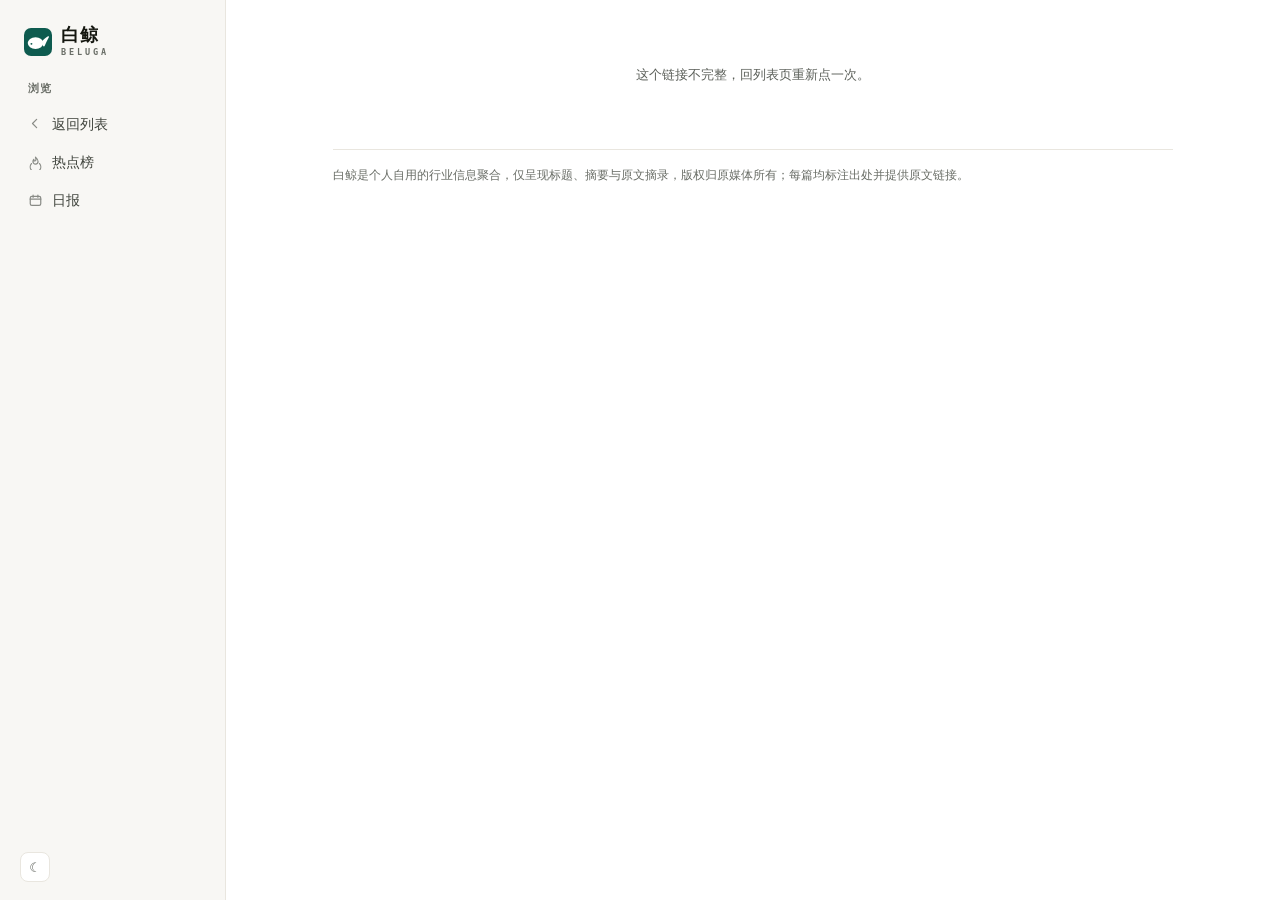
==== commit 7c2cedcb: "详情页去掉分类栏，只剩返回列表/热点榜/日报" ====
--- a/article.html
+++ b/article.html
@@ -50,13 +50,7 @@
         日报
       </a>
     </div>
-
-    <div class="rail-sep"></div>
-
-    <div class="rail-group">
-      <div class="rail-label">分类</div>
-      <div class="cat-list" id="cats"></div>
-    </div>
+
 
     <div class="rail-foot">
       <button class="icon-btn" id="theme-btn" type="button" data-theme-toggle aria-label="切换深浅色" title="切换深浅色">☾</button>
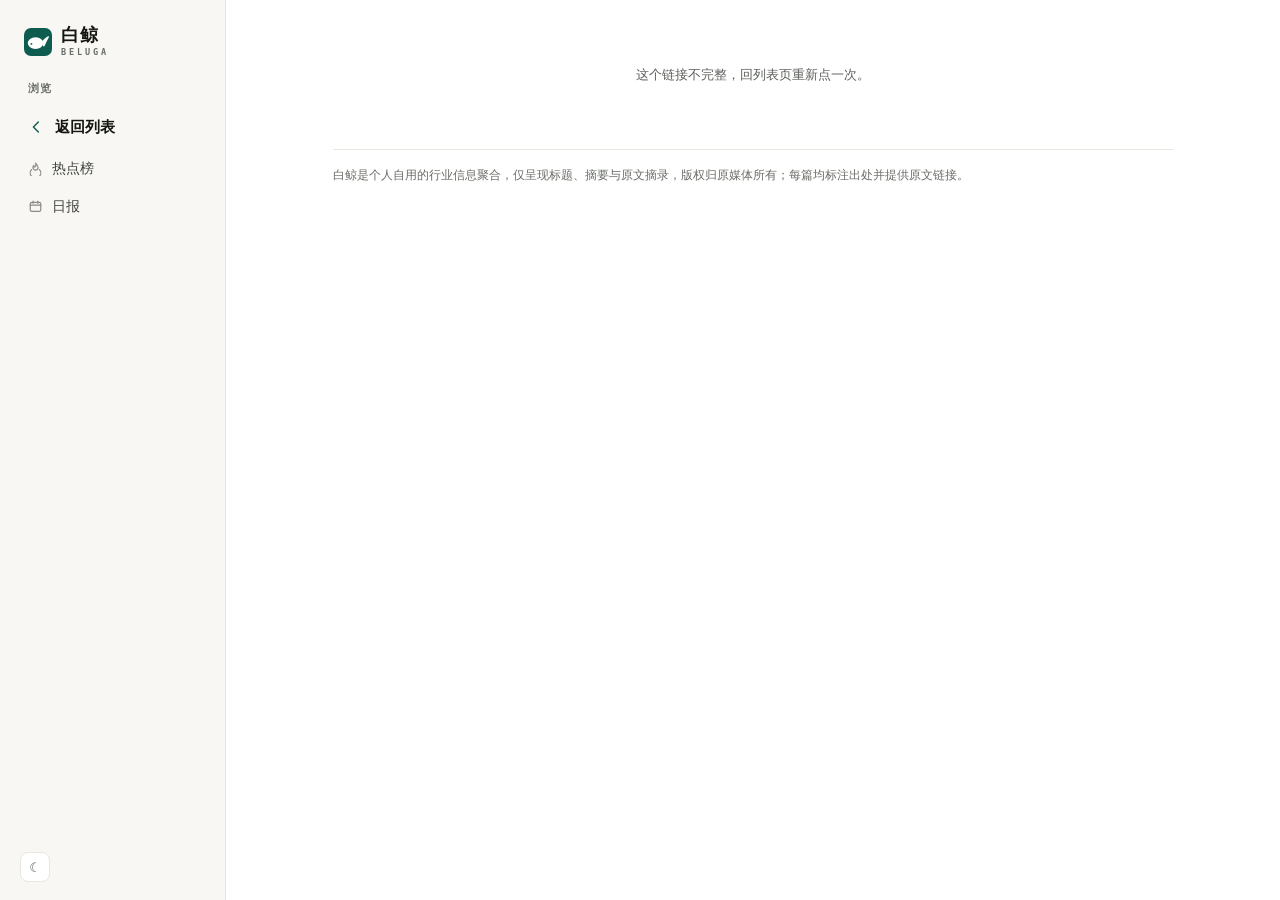
==== commit 0f40f4b5: "删掉遗留的主题入口，返回列表加重一档" ====
--- a/article.html
+++ b/article.html
@@ -1,126 +1,126 @@
-<!DOCTYPE html>
-<html lang="zh-CN">
-<head>
-<meta charset="utf-8">
-<meta name="viewport" content="width=device-width, initial-scale=1">
-<meta name="robots" content="noindex, nofollow">
-<meta name="color-scheme" content="light dark">
-<title>白鲸 · 跨境母婴奶粉情报</title>
-<link rel="icon" href="assets/favicon.svg" type="image/svg+xml">
-<script>
-/* 深色模式必须在样式计算之前定下来。app.js 在 body 末尾才执行，
-   放那里会让暗色用户每次刷新都先看一帧白屏。 */
-try {
-  if (localStorage.getItem("milkradar-theme") === "dark") {
-    document.documentElement.dataset.theme = "dark";
-  }
-} catch (e) {}
-</script>
-<link rel="stylesheet" href="assets/style.css">
-</head>
-<body>
-
-<div class="shell">
-
-  <aside class="rail">
-    <a class="brand" href="./">
-      <img class="mark" src="assets/logo.svg" alt="" width="27" height="27">
-      <span class="brand-text">
-        <span class="brand-cn">白鲸</span>
-        <span class="brand-en">BELUGA</span>
-      </span>
-      <span class="brand-sub">跨境母婴 · 奶粉情报</span>
-    </a>
-
-    <!-- 手机报头右侧的深浅色开关（宽屏下隐藏，桌面用侧栏底部那个） -->
-    <button class="icon-btn theme-float" type="button" data-theme-toggle aria-label="切换深浅色" title="切换深浅色">☾</button>
-
-    <div class="rail-group">
-      <div class="rail-label">浏览</div>
-      <a class="nav-item" href="./">
-        <svg viewBox="0 0 20 20" fill="none" stroke="currentColor" stroke-width="1.6" stroke-linecap="round" stroke-linejoin="round"><path d="M11.5 4.5 6 10l5.5 5.5"/></svg>
-        返回列表
-      </a>
-      <a class="nav-item" href="./?view=hot">
-        <svg viewBox="0 0 20 20" fill="none" stroke="currentColor" stroke-width="1.6" stroke-linecap="round" stroke-linejoin="round"><path d="M10 2.8s3.4 3 3.4 6a3.4 3.4 0 0 1-6.8 0c0-1.2.5-2.2 1.1-3 0 1.4.7 2.2 1.5 2.2.9 0 1.4-.8 1.4-2 0-1.2-.6-2.4-.6-3.2Z"/><path d="M4.6 11.4a7 7 0 1 0 10.8 0"/></svg>
-        热点榜
-      </a>
-      <a class="nav-item" href="./?view=daily">
-        <svg viewBox="0 0 20 20" fill="none" stroke="currentColor" stroke-width="1.6" stroke-linecap="round" stroke-linejoin="round"><rect x="3" y="4.4" width="14" height="12.2" rx="2.2"/><path d="M3 8.2h14M6.8 2.9v2.9M13.2 2.9v2.9"/></svg>
-        日报
-      </a>
-    </div>
+<!DOCTYPE html>
+<html lang="zh-CN">
+<head>
+<meta charset="utf-8">
+<meta name="viewport" content="width=device-width, initial-scale=1">
+<meta name="robots" content="noindex, nofollow">
+<meta name="color-scheme" content="light dark">
+<title>白鲸 · 跨境母婴奶粉情报</title>
+<link rel="icon" href="assets/favicon.svg" type="image/svg+xml">
+<script>
+/* 深色模式必须在样式计算之前定下来。app.js 在 body 末尾才执行，
+   放那里会让暗色用户每次刷新都先看一帧白屏。 */
+try {
+  if (localStorage.getItem("milkradar-theme") === "dark") {
+    document.documentElement.dataset.theme = "dark";
+  }
+} catch (e) {}
+</script>
+<link rel="stylesheet" href="assets/style.css">
+</head>
+<body>
 
-
-    <div class="rail-foot">
-      <button class="icon-btn" id="theme-btn" type="button" data-theme-toggle aria-label="切换深浅色" title="切换深浅色">☾</button>
-    </div>
-  </aside>
-
-  <main class="main">
-    <div class="inner">
-      <article class="article" id="article" hidden>
-        <div class="article-meta" id="a-meta"></div>
-        <h1 id="a-title"></h1>
-        <p class="article-title-en" id="a-title-en" hidden></p>
-
-        <figure class="hero-img" id="a-hero" hidden>
-          <img id="a-hero-img" alt="" referrerpolicy="no-referrer">
-          <figcaption id="a-hero-cap"></figcaption>
-        </figure>
-
-        <div class="rule"></div>
-
-        <section id="a-ai" hidden>
-          <div class="section-label">AI 速览<span class="label-tag" id="a-ai-tag" hidden></span></div>
-          <div class="ai-box" id="a-summary"></div>
-          <ul class="ai-points" id="a-points" hidden></ul>
-        </section>
-
-        <section id="a-body-wrap" hidden>
-          <div class="section-label" style="margin-top:26px">原文摘录</div>
-          <div class="body-text" id="a-body"></div>
-          <p class="body-note" id="a-body-note">以上为原文关键段落摘录，用于快速判断是否值得深读；完整内容请点下方原文按钮。</p>
-        </section>
-
-        <section id="a-timeline" hidden>
-          <div class="section-label" style="margin-top:26px">事件脉络<span class="label-hint">同一分类的近期进展</span></div>
-          <ol class="timeline-list" id="a-timeline-list"></ol>
-        </section>
-
-        <section id="a-facts-wrap" hidden>
-          <div class="section-label" style="margin-top:26px">原文信息</div>
-          <dl class="facts" id="a-facts"></dl>
-        </section>
-
-        <div class="rule"></div>
-
-        <div class="origin" id="a-origin-box">
-          <div class="origin-text" id="a-origin-text">出处 · 原媒体</div>
-          <a class="btn-primary" id="a-origin" href="#" target="_blank" rel="noopener noreferrer">阅读原文 ↗</a>
-        </div>
-      </article>
-
-      <p id="status" class="status">正在读取文章…</p>
-
-      <section class="extend" id="related" hidden>
-        <div class="section-label">相关阅读</div>
-        <div id="related-list"></div>
-      </section>
-
-      <section class="extend" id="extend" hidden>
-        <div class="section-label" id="extend-label">延伸阅读</div>
-        <div class="extend-list" id="extend-list"></div>
-      </section>
-
-      <footer class="site-footer">
-        <p>白鲸是个人自用的行业信息聚合，仅呈现标题、摘要与原文摘录，版权归原媒体所有；每篇均标注出处并提供原文链接。</p>
-      </footer>
-    </div>
-  </main>
-</div>
-
-<script src="assets/feed-data.js"></script>
-<script src="assets/article.js"></script>
-</body>
-</html>
+<div class="shell">
+
+  <aside class="rail">
+    <a class="brand" href="./">
+      <img class="mark" src="assets/logo.svg" alt="" width="27" height="27">
+      <span class="brand-text">
+        <span class="brand-cn">白鲸</span>
+        <span class="brand-en">BELUGA</span>
+      </span>
+      <span class="brand-sub">跨境母婴 · 奶粉情报</span>
+    </a>
+
+    <!-- 手机报头右侧的深浅色开关（宽屏下隐藏，桌面用侧栏底部那个） -->
+    <button class="icon-btn theme-float" type="button" data-theme-toggle aria-label="切换深浅色" title="切换深浅色">☾</button>
+
+    <div class="rail-group">
+      <div class="rail-label">浏览</div>
+      <a class="nav-item nav-back" href="./">
+        <svg viewBox="0 0 20 20" fill="none" stroke="currentColor" stroke-width="1.6" stroke-linecap="round" stroke-linejoin="round"><path d="M11.5 4.5 6 10l5.5 5.5"/></svg>
+        返回列表
+      </a>
+      <a class="nav-item" href="./?view=hot">
+        <svg viewBox="0 0 20 20" fill="none" stroke="currentColor" stroke-width="1.6" stroke-linecap="round" stroke-linejoin="round"><path d="M10 2.8s3.4 3 3.4 6a3.4 3.4 0 0 1-6.8 0c0-1.2.5-2.2 1.1-3 0 1.4.7 2.2 1.5 2.2.9 0 1.4-.8 1.4-2 0-1.2-.6-2.4-.6-3.2Z"/><path d="M4.6 11.4a7 7 0 1 0 10.8 0"/></svg>
+        热点榜
+      </a>
+      <a class="nav-item" href="./?view=daily">
+        <svg viewBox="0 0 20 20" fill="none" stroke="currentColor" stroke-width="1.6" stroke-linecap="round" stroke-linejoin="round"><rect x="3" y="4.4" width="14" height="12.2" rx="2.2"/><path d="M3 8.2h14M6.8 2.9v2.9M13.2 2.9v2.9"/></svg>
+        日报
+      </a>
+    </div>
+
+
+    <div class="rail-foot">
+      <button class="icon-btn" id="theme-btn" type="button" data-theme-toggle aria-label="切换深浅色" title="切换深浅色">☾</button>
+    </div>
+  </aside>
+
+  <main class="main">
+    <div class="inner">
+      <article class="article" id="article" hidden>
+        <div class="article-meta" id="a-meta"></div>
+        <h1 id="a-title"></h1>
+        <p class="article-title-en" id="a-title-en" hidden></p>
+
+        <figure class="hero-img" id="a-hero" hidden>
+          <img id="a-hero-img" alt="" referrerpolicy="no-referrer">
+          <figcaption id="a-hero-cap"></figcaption>
+        </figure>
+
+        <div class="rule"></div>
+
+        <section id="a-ai" hidden>
+          <div class="section-label">AI 速览<span class="label-tag" id="a-ai-tag" hidden></span></div>
+          <div class="ai-box" id="a-summary"></div>
+          <ul class="ai-points" id="a-points" hidden></ul>
+        </section>
+
+        <section id="a-body-wrap" hidden>
+          <div class="section-label" style="margin-top:26px">原文摘录</div>
+          <div class="body-text" id="a-body"></div>
+          <p class="body-note" id="a-body-note">以上为原文关键段落摘录，用于快速判断是否值得深读；完整内容请点下方原文按钮。</p>
+        </section>
+
+        <section id="a-timeline" hidden>
+          <div class="section-label" style="margin-top:26px">事件脉络<span class="label-hint">同一分类的近期进展</span></div>
+          <ol class="timeline-list" id="a-timeline-list"></ol>
+        </section>
+
+        <section id="a-facts-wrap" hidden>
+          <div class="section-label" style="margin-top:26px">原文信息</div>
+          <dl class="facts" id="a-facts"></dl>
+        </section>
+
+        <div class="rule"></div>
+
+        <div class="origin" id="a-origin-box">
+          <div class="origin-text" id="a-origin-text">出处 · 原媒体</div>
+          <a class="btn-primary" id="a-origin" href="#" target="_blank" rel="noopener noreferrer">阅读原文 ↗</a>
+        </div>
+      </article>
+
+      <p id="status" class="status">正在读取文章…</p>
+
+      <section class="extend" id="related" hidden>
+        <div class="section-label">相关阅读</div>
+        <div id="related-list"></div>
+      </section>
+
+      <section class="extend" id="extend" hidden>
+        <div class="section-label" id="extend-label">延伸阅读</div>
+        <div class="extend-list" id="extend-list"></div>
+      </section>
+
+      <footer class="site-footer">
+        <p>白鲸是个人自用的行业信息聚合，仅呈现标题、摘要与原文摘录，版权归原媒体所有；每篇均标注出处并提供原文链接。</p>
+      </footer>
+    </div>
+  </main>
+</div>
+
+<script src="assets/feed-data.js"></script>
+<script src="assets/article.js"></script>
+</body>
+</html>
--- a/assets/style.css
+++ b/assets/style.css
@@ -219,6 +219,22 @@
   font-family: var(--font-num);
 }
 
+/* 详情页里的"返回列表"是这一页唯一的主操作，比"热点榜/日报"这类跳转重一档：
+   字大一号、加粗、箭头用强调色。读者从列表点进来，最先要能一眼找到退路。 */
+.nav-back {
+  padding: 9px 8px;
+  font-size: 15px;
+  font-weight: 600;
+  color: var(--ink);
+}
+.nav-back svg {
+  width: 18px;
+  height: 18px;
+  color: var(--accent);
+  opacity: 1;
+}
+.nav-back:hover { background: var(--surface-3); color: var(--ink); }
+
 .rail-sep { height: 1px; background: var(--line); margin: 2px 8px; }
 
 /* 分类：名字 + 计数 + 一条按占比伸缩的细条。
@@ -1496,6 +1512,10 @@
      去掉 5 个 14px 图标正好全部装下，不用横滑，也不会把"主题"切半截 */
   .nav-item svg { display: none; }
   .nav-item .n { display: none; }
+  /* 返回列表在手机上和"热点榜/日报"排成一行，留一个箭头、字号大一档，
+     否则三个纯文字按钮长得一样，看不出哪个是退路 */
+  .nav-back { font-size: 14.5px; }
+  .nav-back svg { display: block; width: 15px; height: 15px; }
   /* 桌面用左侧竖条表示"当前在哪一屏"，手机上竖条被隐藏了，
      改成底色——否则四个按钮长得一模一样，看不出当前视图 */
   .nav-item[aria-current="true"] {
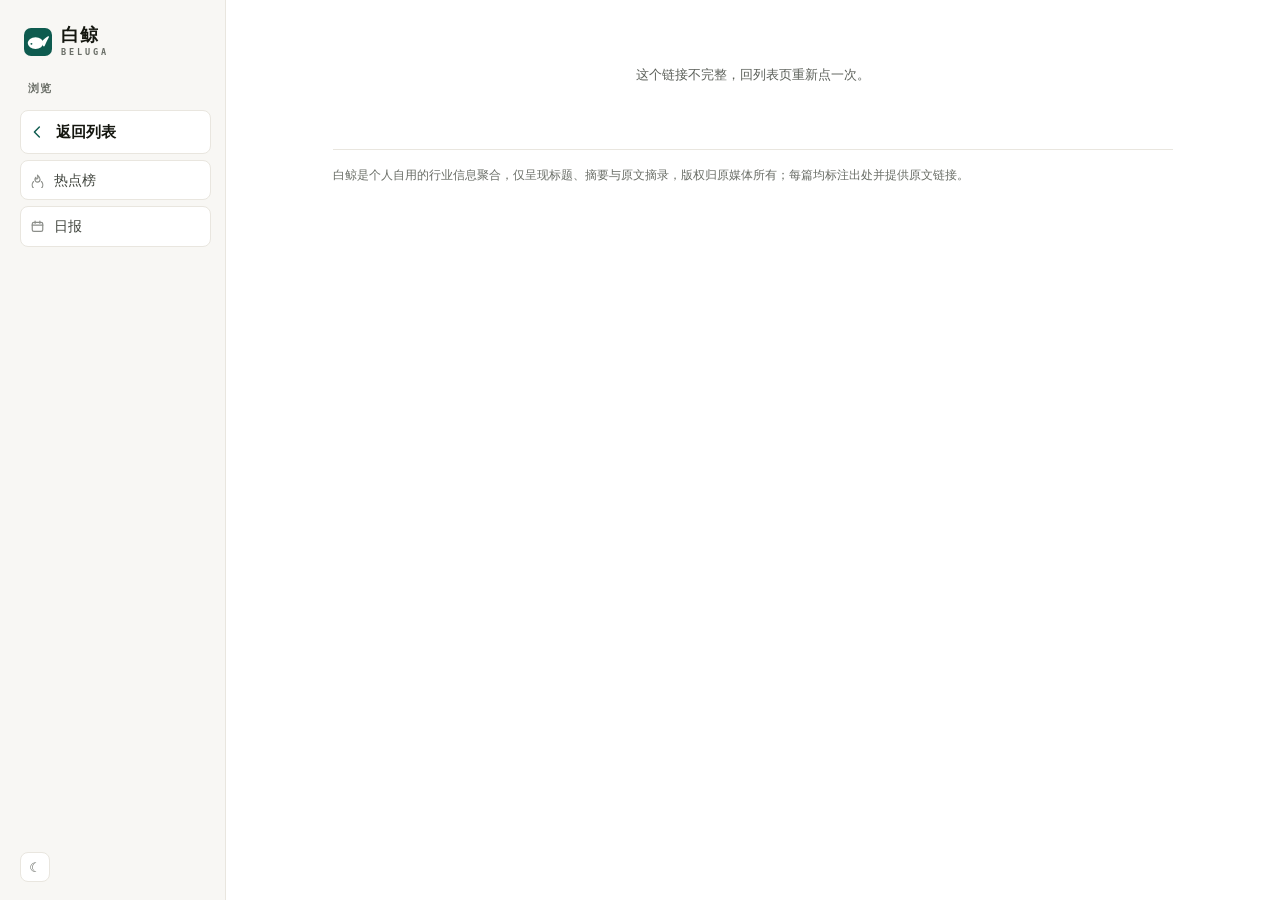
==== commit cb4c83c3: "四个主栏目套上边框，和分类拉开层级" ====
--- a/article.html
+++ b/article.html
@@ -35,7 +35,7 @@
     <!-- 手机报头右侧的深浅色开关（宽屏下隐藏，桌面用侧栏底部那个） -->
     <button class="icon-btn theme-float" type="button" data-theme-toggle aria-label="切换深浅色" title="切换深浅色">☾</button>
 
-    <div class="rail-group">
+    <div class="rail-group rail-nav">
       <div class="rail-label">浏览</div>
       <a class="nav-item nav-back" href="./">
         <svg viewBox="0 0 20 20" fill="none" stroke="currentColor" stroke-width="1.6" stroke-linecap="round" stroke-linejoin="round"><path d="M11.5 4.5 6 10l5.5 5.5"/></svg>
--- a/assets/style.css
+++ b/assets/style.css
@@ -169,6 +169,8 @@
 .brand-sub { display: none; }
 
 .rail-group { display: flex; flex-direction: column; gap: 2px; }
+/* 主导航是四个独立的框，挨得太紧会连成一条 */
+.rail-nav { gap: 6px; }
 /* flex 会盖住 hidden 属性，得显式收一次：精选视图要把"分类"整块藏掉 */
 .rail-group[hidden] { display: none; }
 .rail-label {
@@ -180,38 +182,36 @@
   text-transform: uppercase;
 }
 
-/* 导航：选中态不再用"白底盒子 + 阴影"（那是在侧栏里又画了一张卡片），
-   改成左侧 2px 主色条 + 文字加深 —— 它长在栏上，不是浮在栏上。 */
+/* 导航：四个主栏目做成带框的一级入口。
+   原来只是四行灰字，跟下面的分类、跟正文里的普通链接长得一模一样，
+   读者一眼看不出"这是在四屏之间切"。套上框之后，它是一组主入口，
+   分类退成里面的筛选，层级一眼分得开。
+   原先那条"左侧 2px 竖条"的选中标记撤掉——有边框之后它是第二套标记。 */
 .nav-item {
   position: relative;
   display: flex;
   align-items: center;
   gap: 9px;
-  padding: 7px 8px;
-  border-radius: 7px;
+  padding: 8px 9px;
+  border: 1px solid var(--line);
+  border-radius: 8px;
   color: var(--ink-2);
   font-size: 13.8px;
-  border: 0;
+  background: var(--surface);
   cursor: pointer;
-  background: none;
   text-align: left;
   width: 100%;
-  transition: background .13s, color .13s;
+  transition: background .13s, border-color .13s, color .13s;
 }
 .nav-item svg { width: 15px; height: 15px; flex: none; opacity: .6; }
-.nav-item:hover { background: var(--surface-3); color: var(--ink); }
-.nav-item[aria-current="true"] { background: var(--surface-3); color: var(--ink); font-weight: 600; }
+.nav-item:hover { background: var(--surface-2); border-color: var(--line-strong); color: var(--ink); }
+.nav-item[aria-current="true"] {
+  background: var(--accent-soft);
+  border-color: var(--accent);
+  color: var(--accent-ink);
+  font-weight: 600;
+}
 .nav-item[aria-current="true"] svg { opacity: 1; color: var(--accent); }
-.nav-item[aria-current="true"]::before {
-  content: "";
-  position: absolute;
-  left: -20px;
-  top: 9px;
-  bottom: 9px;
-  width: 2px;
-  border-radius: 2px;
-  background: var(--accent);
-}
 .nav-item .n {
   margin-left: auto;
   font-size: 11px;
@@ -1123,7 +1123,9 @@
 
 /* ---------------------------------------------------------- 详情页 */
 
-.article { max-width: 728px; }
+/* 阅读栏限宽 728，但容器比它宽：贴左摆会在右侧空出一大条，
+   整篇看着像被裁过。居中之后左右留白对称，视线落在中间那一列。 */
+.article { max-width: 728px; margin: 0 auto; }
 .article-meta {
   display: flex;
   align-items: center;
@@ -1270,7 +1272,12 @@
 .fact dd { margin: 0; font-size: 12.8px; color: var(--ink-2); }
 
 /* 延伸阅读 */
-.extend { margin-top: 30px; }
+/* 正文一列居中，下面这两块（相关阅读/延伸阅读）跟着收成同一栏宽。
+   不收的话它们比正文宽 112px，滚动到页尾会突然看出左右都没对齐。 */
+.extend {
+  max-width: 728px;
+  margin: 30px auto 0;
+}
 .extend-list { display: flex; flex-direction: column; }
 .extend-item {
   display: flex;
@@ -1504,8 +1511,10 @@
     width: auto;
     flex: none;
     white-space: nowrap;
-    padding: 9px 12px;
-    font-size: 13px;
+    /* 主题栏目撤掉后这一行只剩四项，宽度有余量，
+       把点击区域撑大一点：手机上 6px 的差距就是误触和点中的差距 */
+    padding: 11px 14px;
+    font-size: 13.5px;
     border-radius: 6px;
   }
   /* 手机上去掉图标、只留文字：五个栏目加起来比 375px 只多一点点，
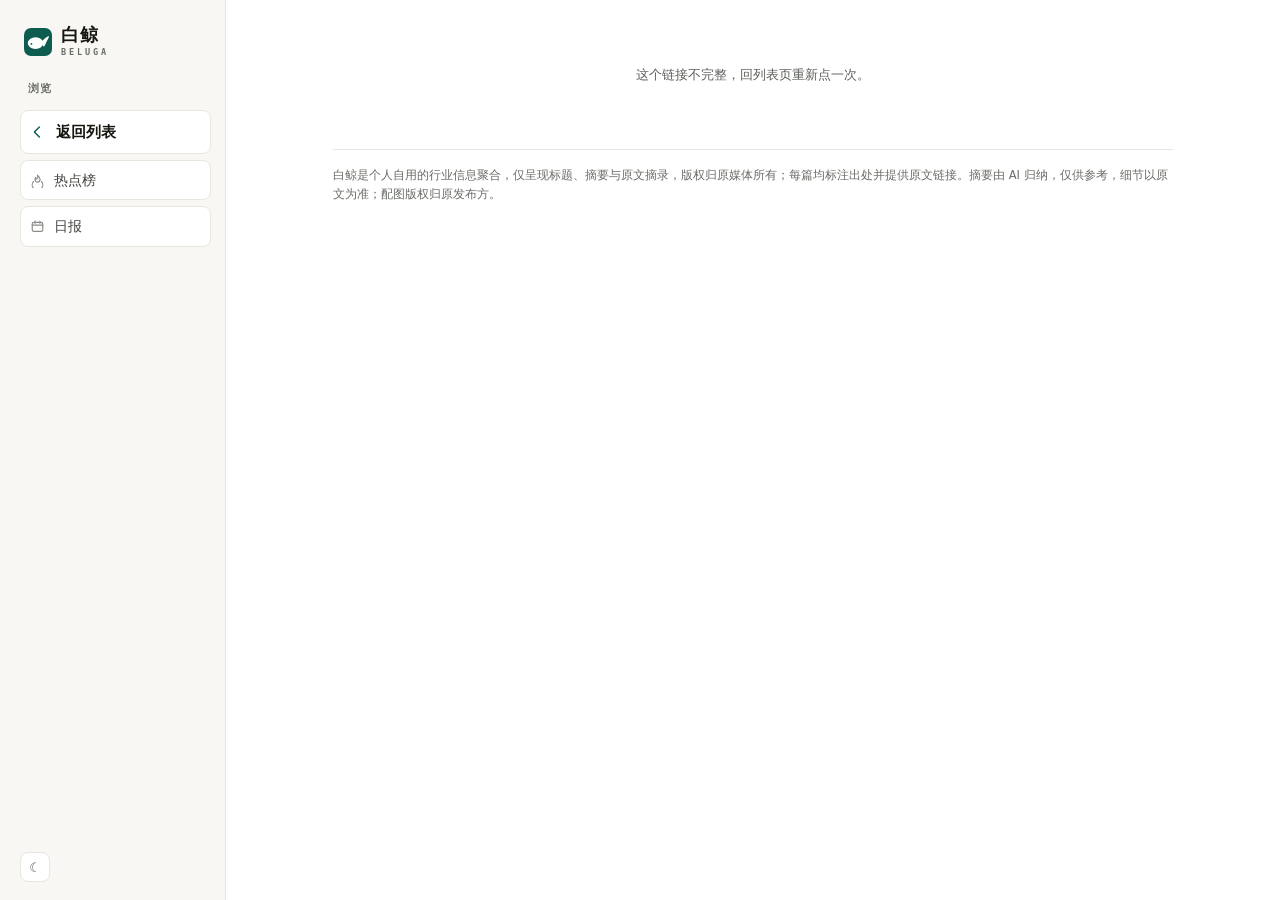
==== commit 4823855d: "收紧主题规则、去重加实体指纹、补海外一手源与健康告警 筛选 - relevance 新增三组拦截：商品导购稿、本地门店广告、社会新闻与地方政务稿；   带"；"的多条汇总稿不再按公关稿误杀 - 治理/" ====
--- a/article.html
+++ b/article.html
@@ -114,7 +114,7 @@
       </section>
 
       <footer class="site-footer">
-        <p>白鲸是个人自用的行业信息聚合，仅呈现标题、摘要与原文摘录，版权归原媒体所有；每篇均标注出处并提供原文链接。</p>
+        <p>白鲸是个人自用的行业信息聚合，仅呈现标题、摘要与原文摘录，版权归原媒体所有；每篇均标注出处并提供原文链接。摘要由 AI 归纳，仅供参考，细节以原文为准；配图版权归原发布方。</p>
       </footer>
     </div>
   </main>
--- a/assets/style.css
+++ b/assets/style.css
@@ -322,6 +322,10 @@
 .rail-stat b { color: var(--ink-2); font-weight: 600; font-family: var(--font-num); }
 
 .icon-btn {
+  /* 必须自己定位：下面的 ::after 用 inset:-6px 撑热区，
+     一旦按钮不是定位元素，伪元素会挂到最近的定位祖先（.rail 是 sticky）
+     上，铺满整条侧栏——点导航、点分类、点空白全被它吃掉，变成切深浅色。 */
+  position: relative;
   width: 30px;
   height: 30px;
   display: grid;
@@ -606,7 +610,7 @@
 .filters {
   display: flex;
   flex-wrap: wrap;
-  gap: 7px;
+  gap: 6px;
   margin-top: 20px;
 }
 /* display:flex 会盖掉 hidden 的默认 display:none，必须显式收回 */
@@ -617,7 +621,9 @@
   align-items: center;
   gap: 6px;
   height: 30px;
-  padding: 0 12px;
+  /* 内边距和间距各收 1px：这一行能多塞进一个是一个。
+     桌面容器 717px 装不下九个，但少掉一个就意味着第二行不至于只剩一项。 */
+  padding: 0 11px;
   border-radius: 999px;
   border: 1px solid var(--line);
   background: var(--surface);
@@ -774,6 +780,18 @@
   min-width: 0;
 }
 .it-m .src { overflow: hidden; text-overflow: ellipsis; white-space: nowrap; }
+
+/* AI 摘要标识：只要求"能被看见"，不能抢标题和来源的注意力。
+   10px 灰字、无底色无边框，跟在来源后面。 */
+.it-m .ai-mark {
+  flex: none;
+  font-size: 10px;
+  line-height: 1;
+  letter-spacing: .04em;
+  color: var(--faint);
+  opacity: .8;
+  cursor: help;
+}
 
 /* 热度分压在元信息行最右：全部动态是纯时间流，读者需要一个"哪条更值得
    点开"的线索，但它不该独占一行，也不该比标题更响 */
@@ -1616,8 +1634,19 @@
   /* 分类筛选条已经在内容区顶部，侧栏这一行让位：
      顶栏三段（报头 / 导航 / 分类）在手机上吃掉的首屏太多，留两段就够。 */
   #rail-cats { display: none !important; }
-  .filters { margin-top: 14px; }
-  .fchip { height: 28px; padding: 0 10px; font-size: 12px; }
+  /* 手机上的筛选条只占一行、横向滑动。换行的话要吃掉七十来像素，
+     首屏那张卡片被顶到屏幕外；右侧渐隐，提示后面还有分类。 */
+  .filters {
+    flex-wrap: nowrap;
+    overflow-x: auto;
+    scrollbar-width: none;
+    margin-top: 14px;
+    padding-right: 22px;
+    -webkit-mask-image: linear-gradient(90deg, #000 0, #000 calc(100% - 26px), transparent 100%);
+    mask-image: linear-gradient(90deg, #000 0, #000 calc(100% - 26px), transparent 100%);
+  }
+  .filters::-webkit-scrollbar { display: none; }
+  .fchip { height: 28px; padding: 0 10px; font-size: 12px; flex: none; }
 
   .origin { flex-direction: column; align-items: stretch; gap: 11px; }
   .origin .btn-primary { margin-left: 0; justify-content: center; }
@@ -1689,15 +1718,8 @@
   .theme-float:active { transform: scale(.94); }
 }
 
-/* ---------------------------------------------------------- 宽屏收框
-   ≥1600px 时把侧栏和内容一起收进一个居中的框：1920 宽屏上原来
-   侧栏贴着屏幕最左、与居中的内容列隔着约 300px 空白，像被遗忘在角落。
-   收框后两者始终挨着，两侧留白交给页面底色。 */
-@media (min-width: 1600px) {
-  .shell {
-    max-width: 1320px;
-    margin: 0 auto;
-    border-inline: 1px solid var(--line);
-  }
-  .main { padding-inline: 56px; }
-}
+/* 宽屏不再收框。
+   v2 曾把 ≥1600px 的整页收进 1320px 居中，结果 1920 屏上侧栏被推到
+   x=301、内容列只剩 840，整站像一条细缝，左右各留 300 空白——
+   页面变"短"、缩略图被挤成小方块，读起来比原来更累。
+   这里回到全宽：侧栏贴左，内容列自己控宽，留白交给内容列的上限。 */
